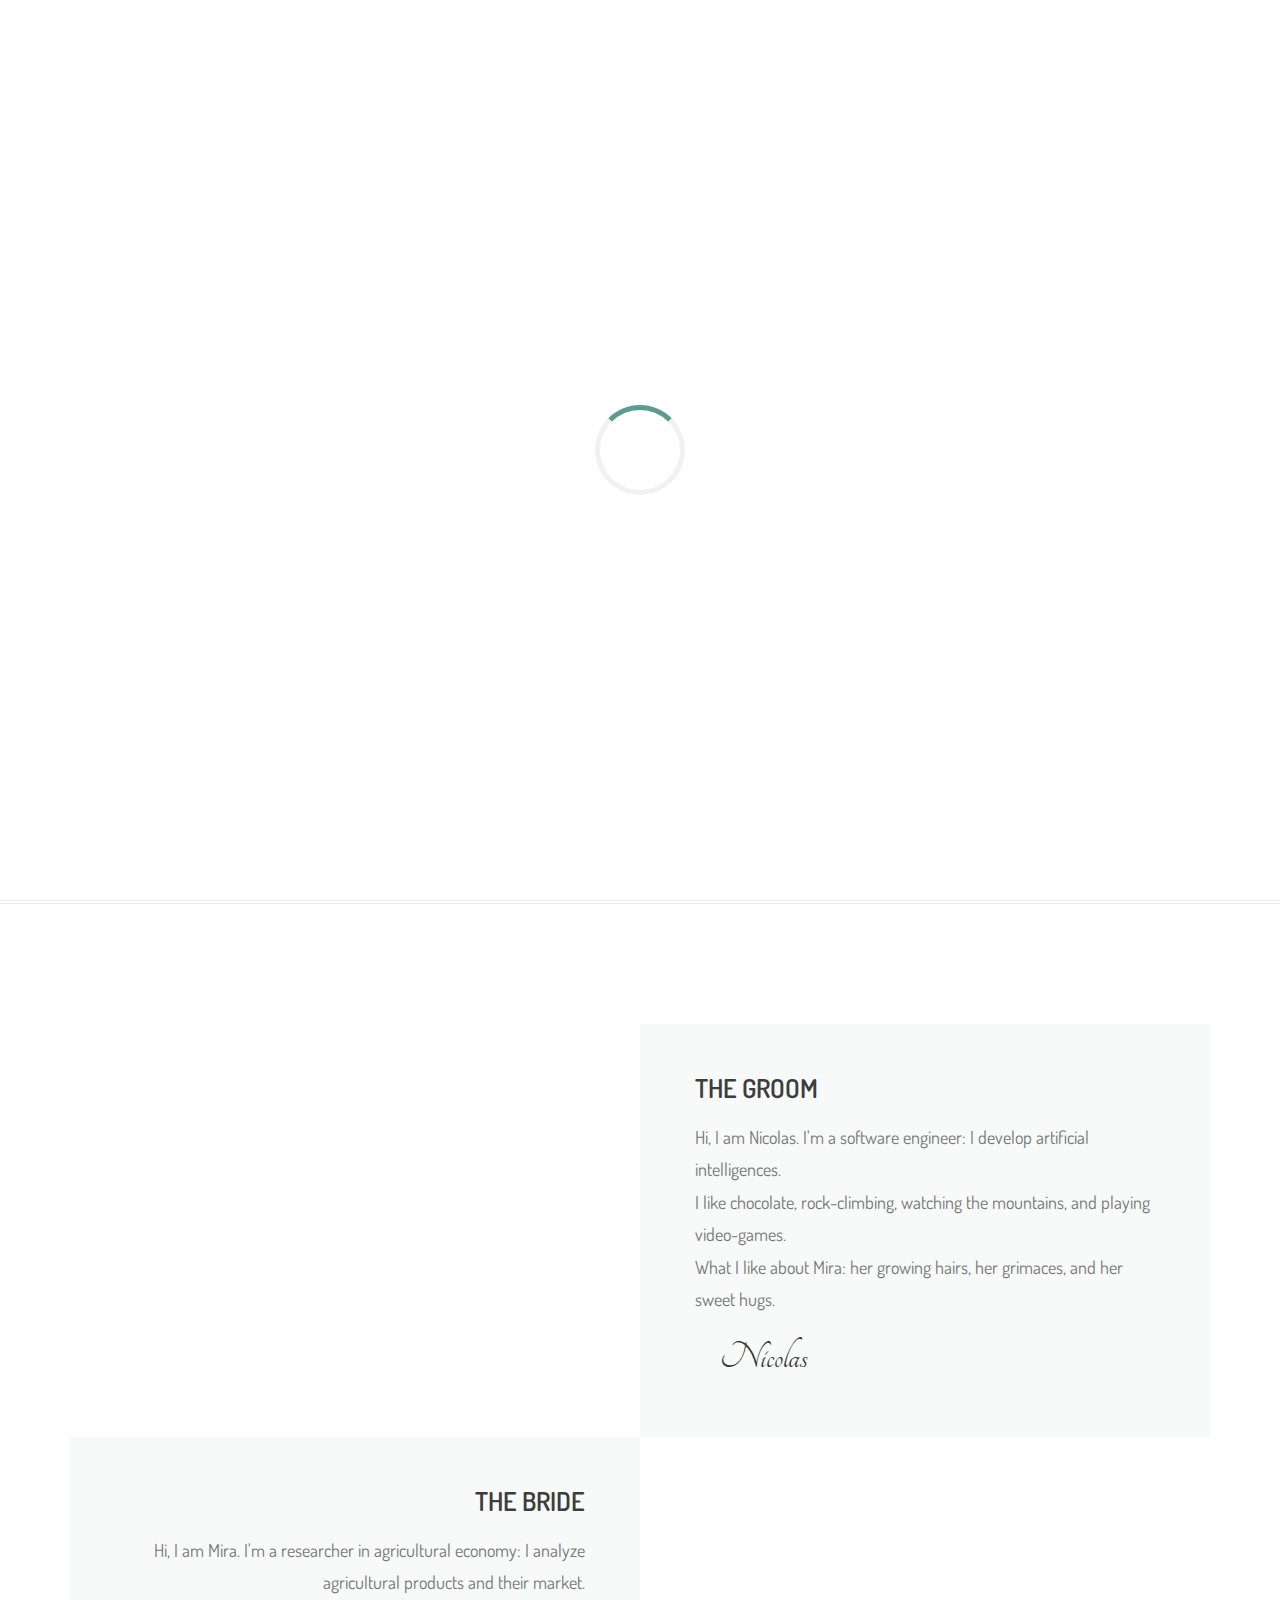
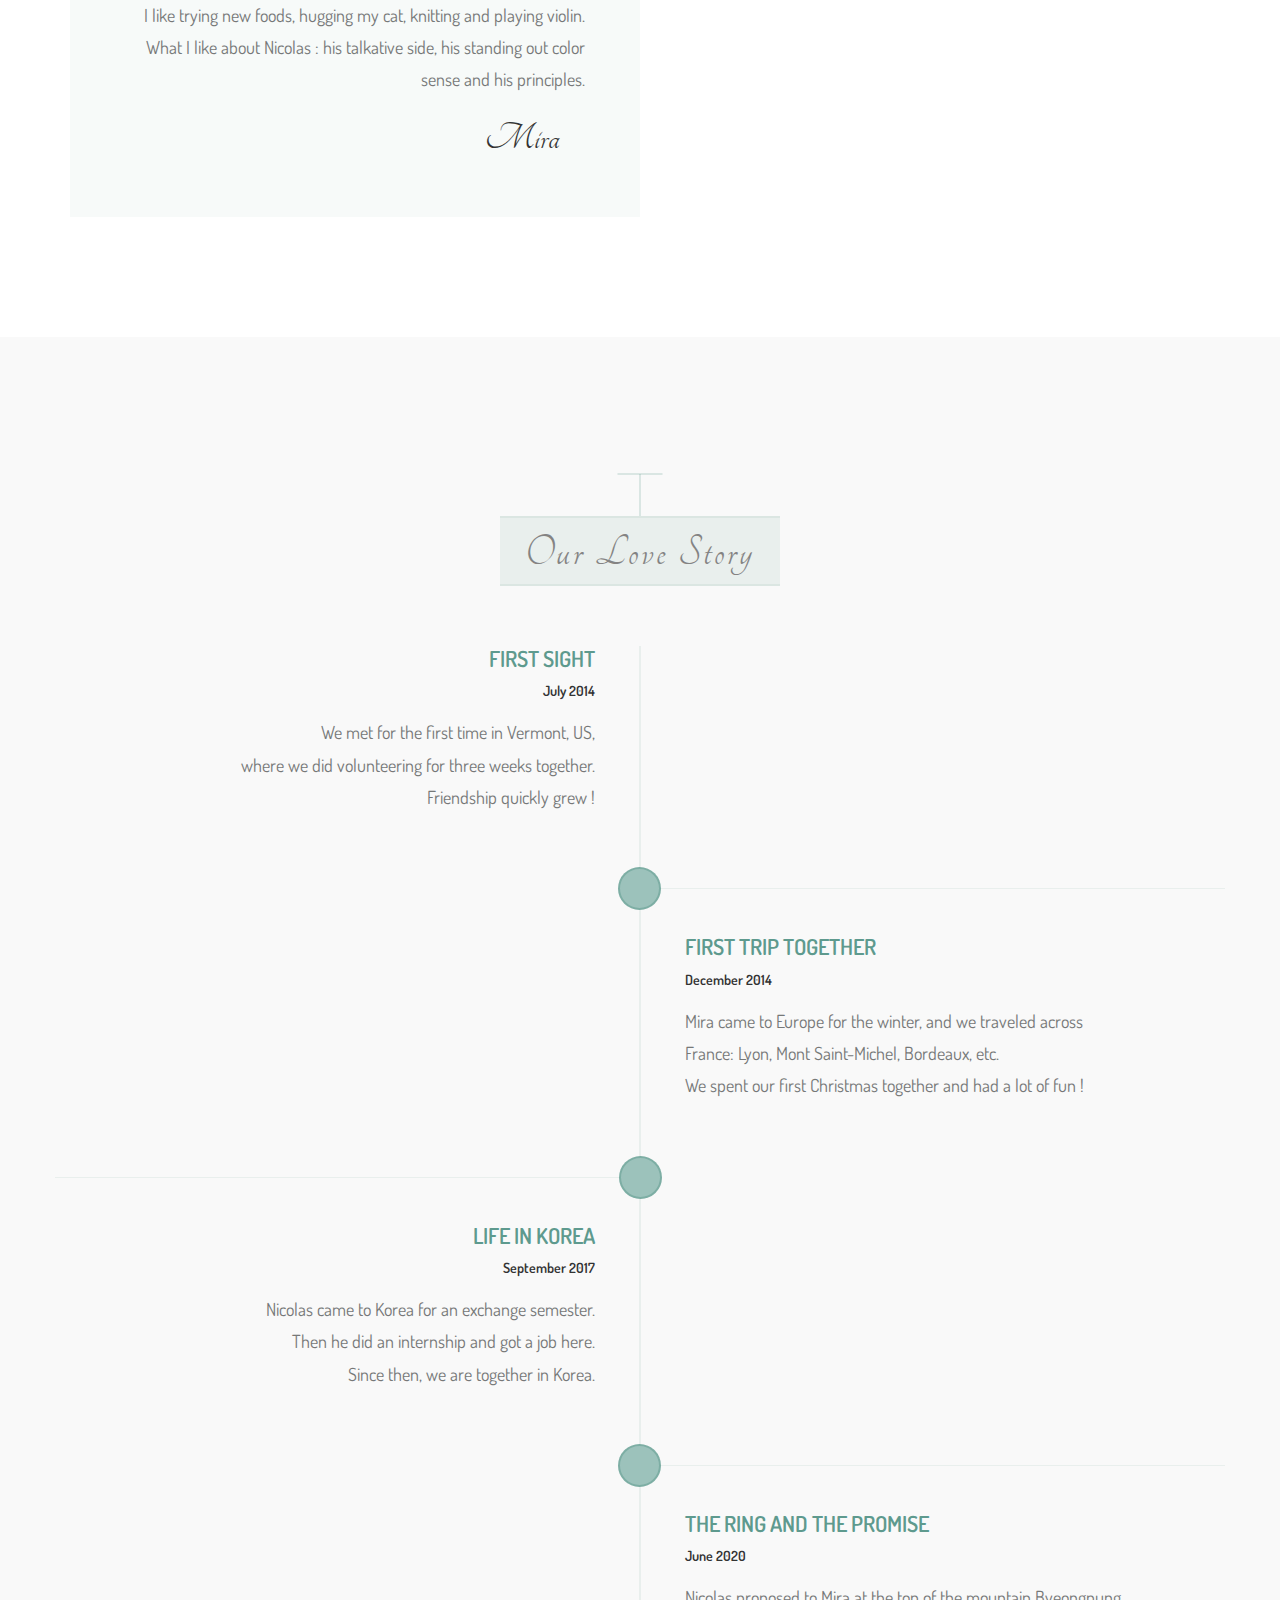
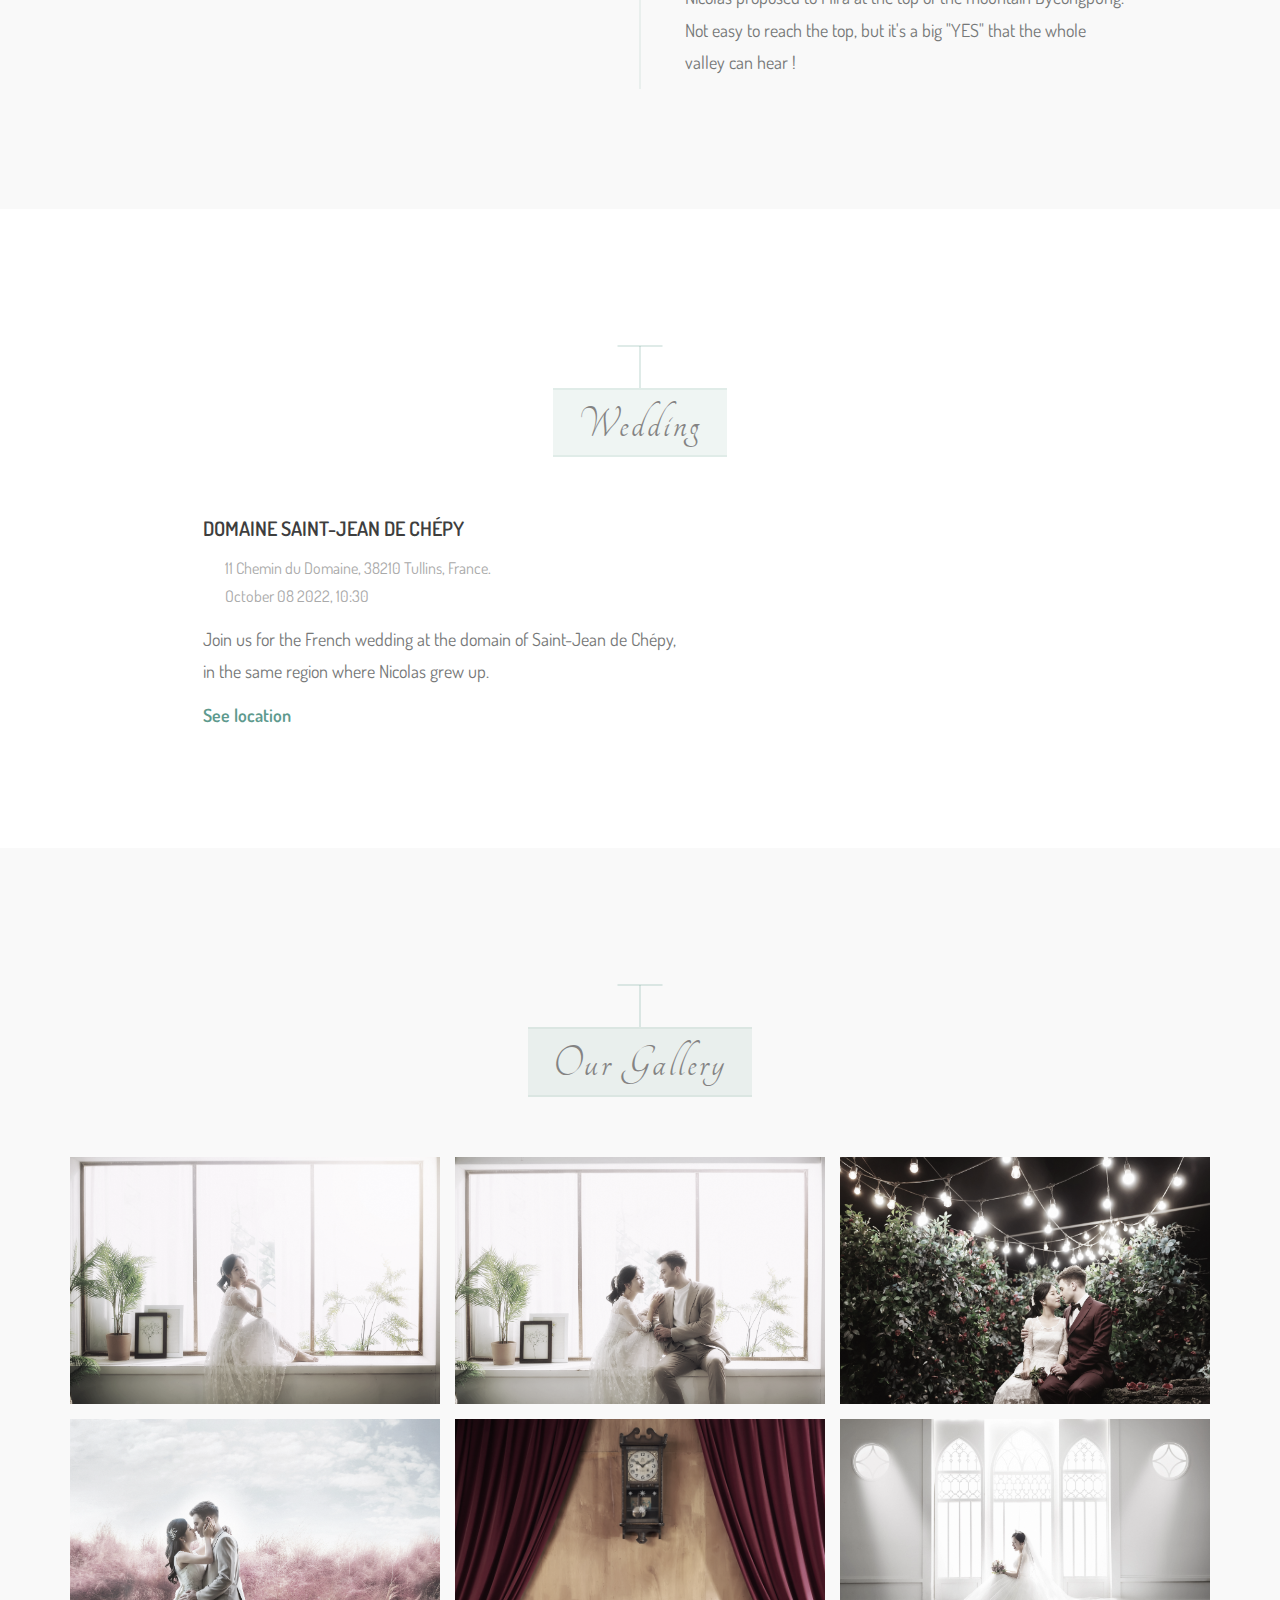
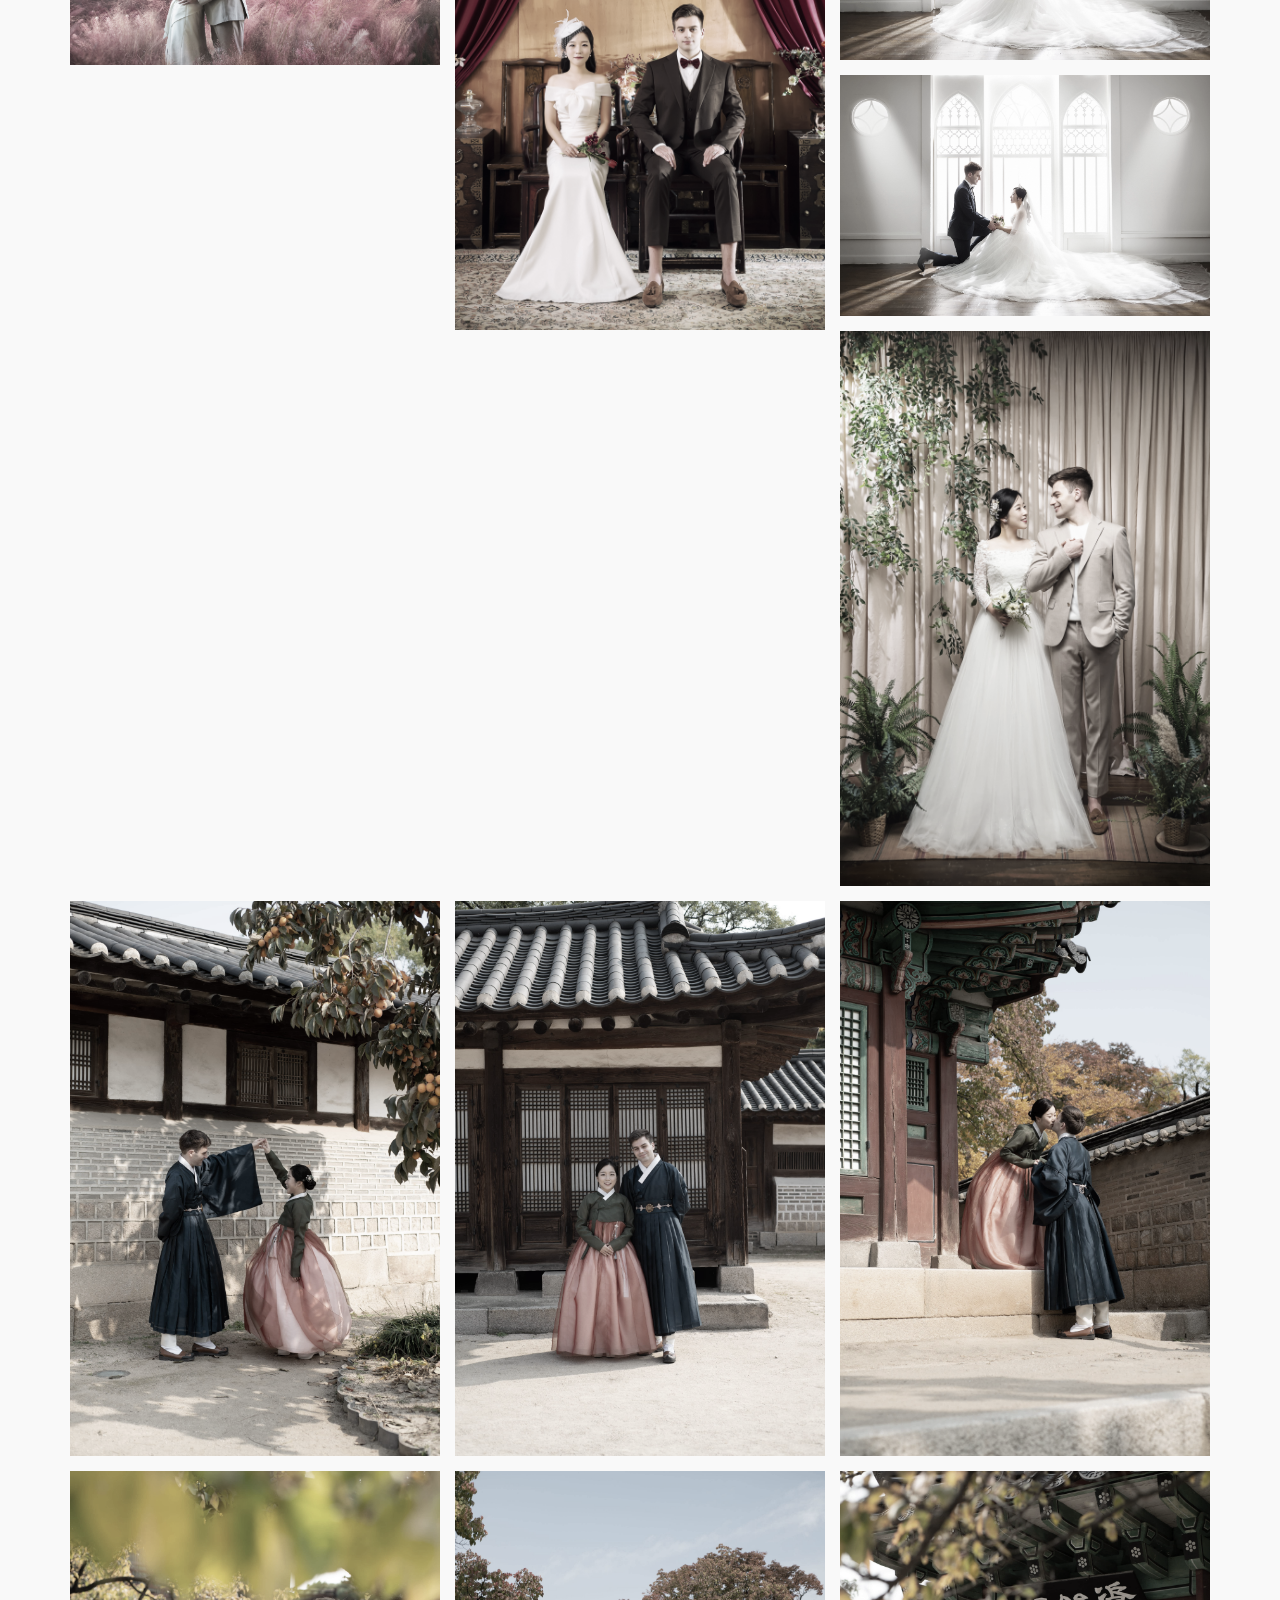
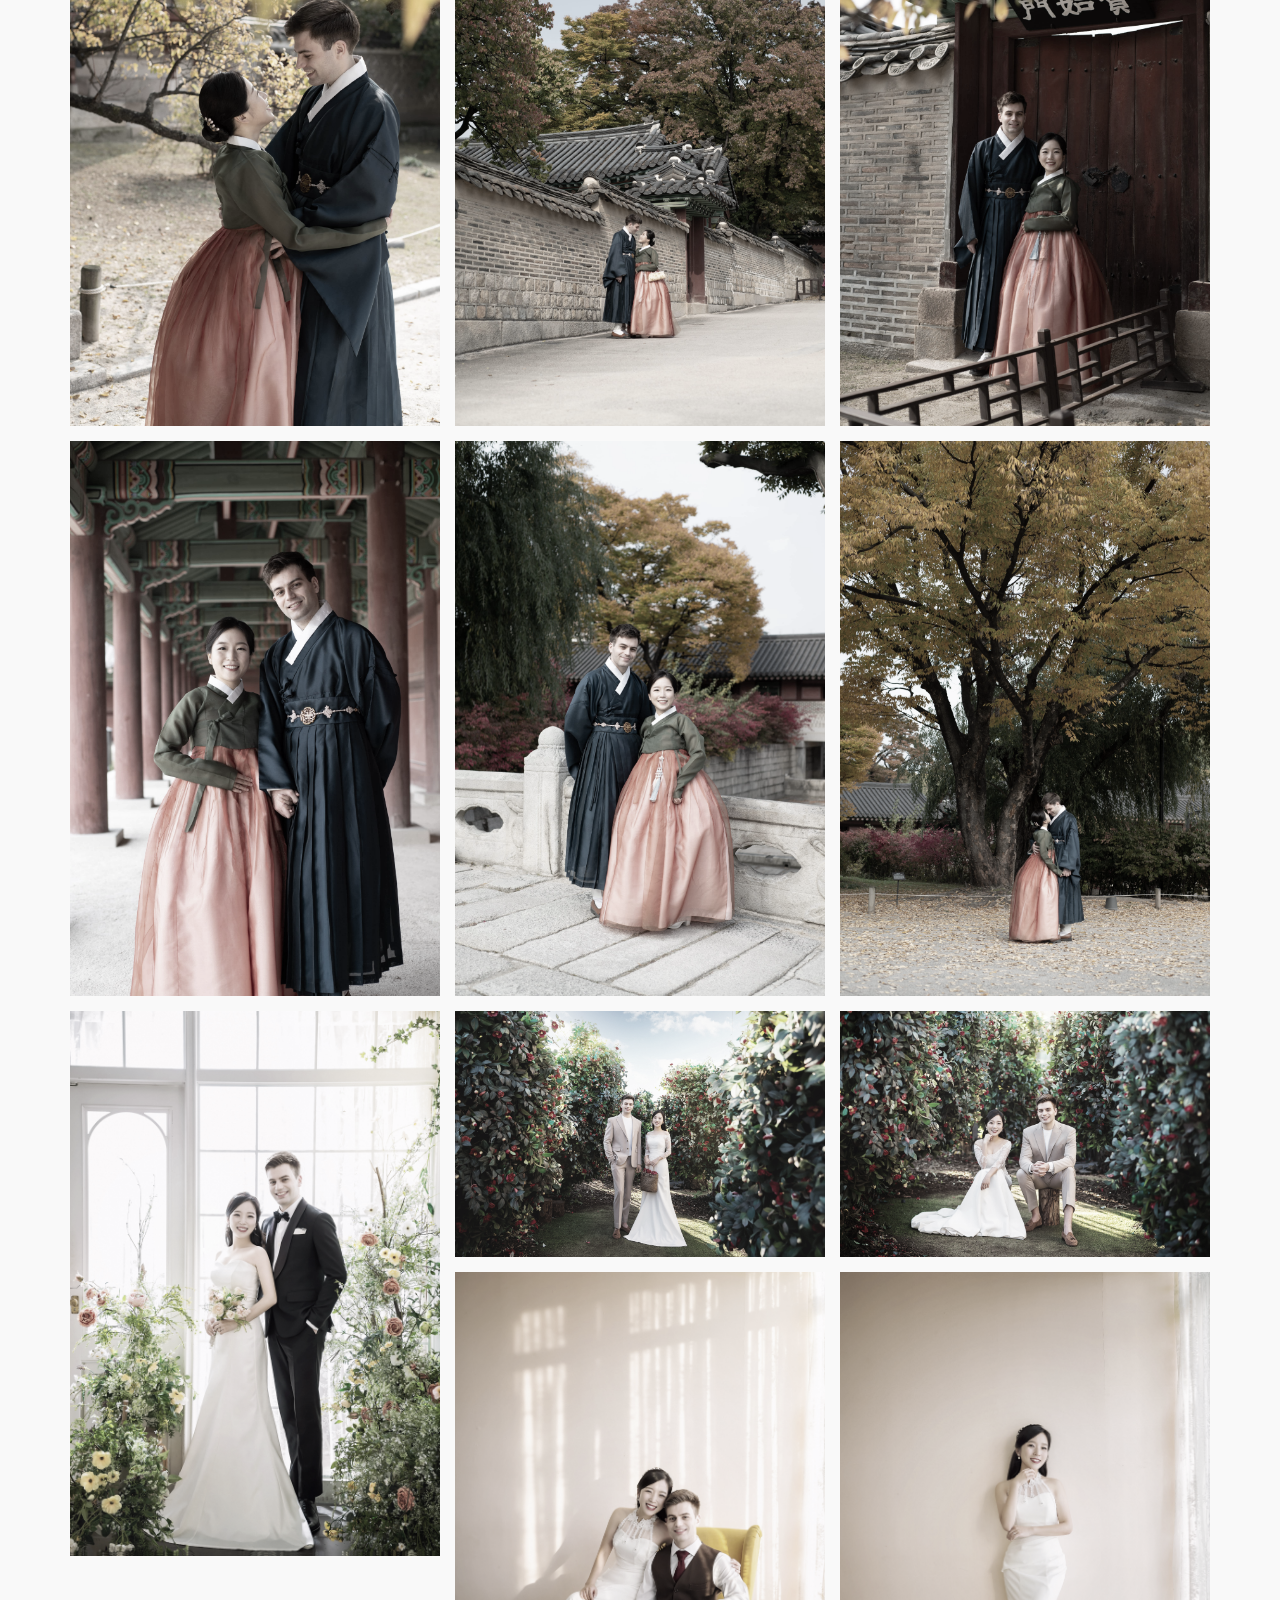
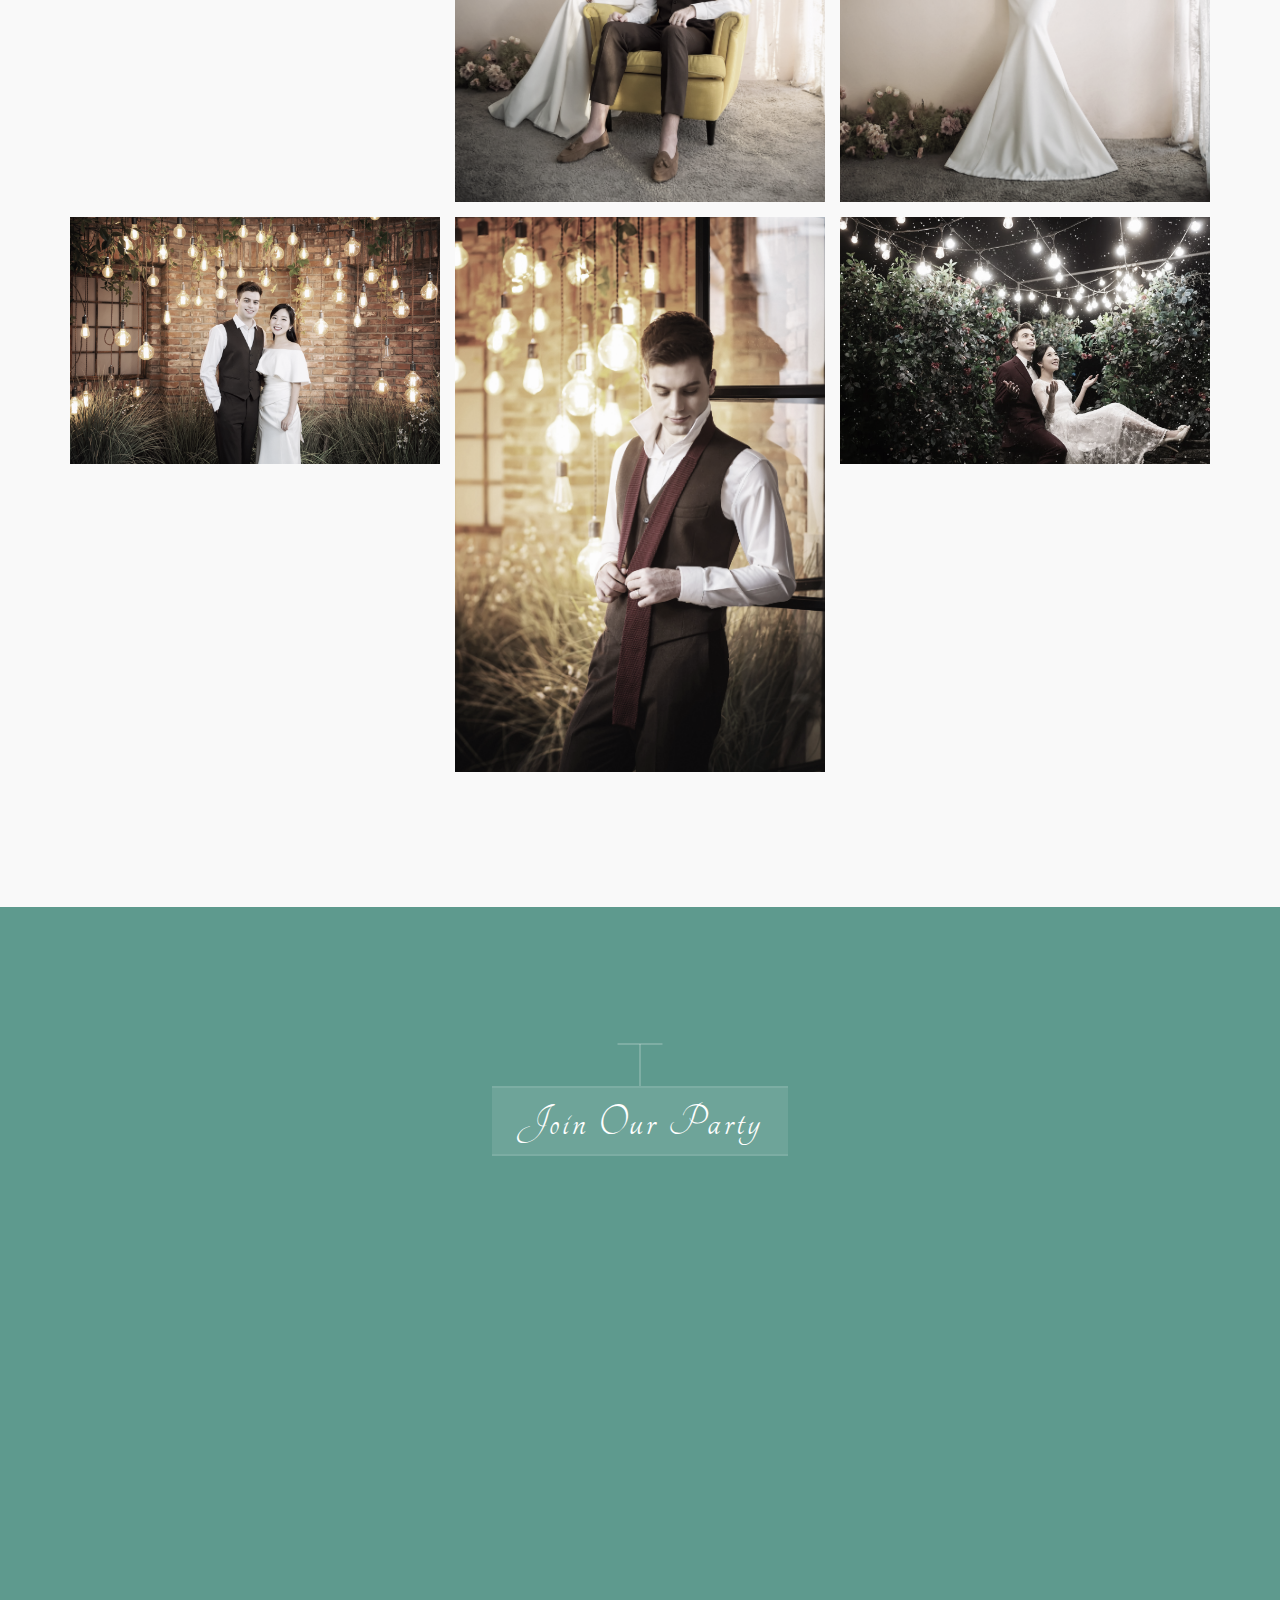
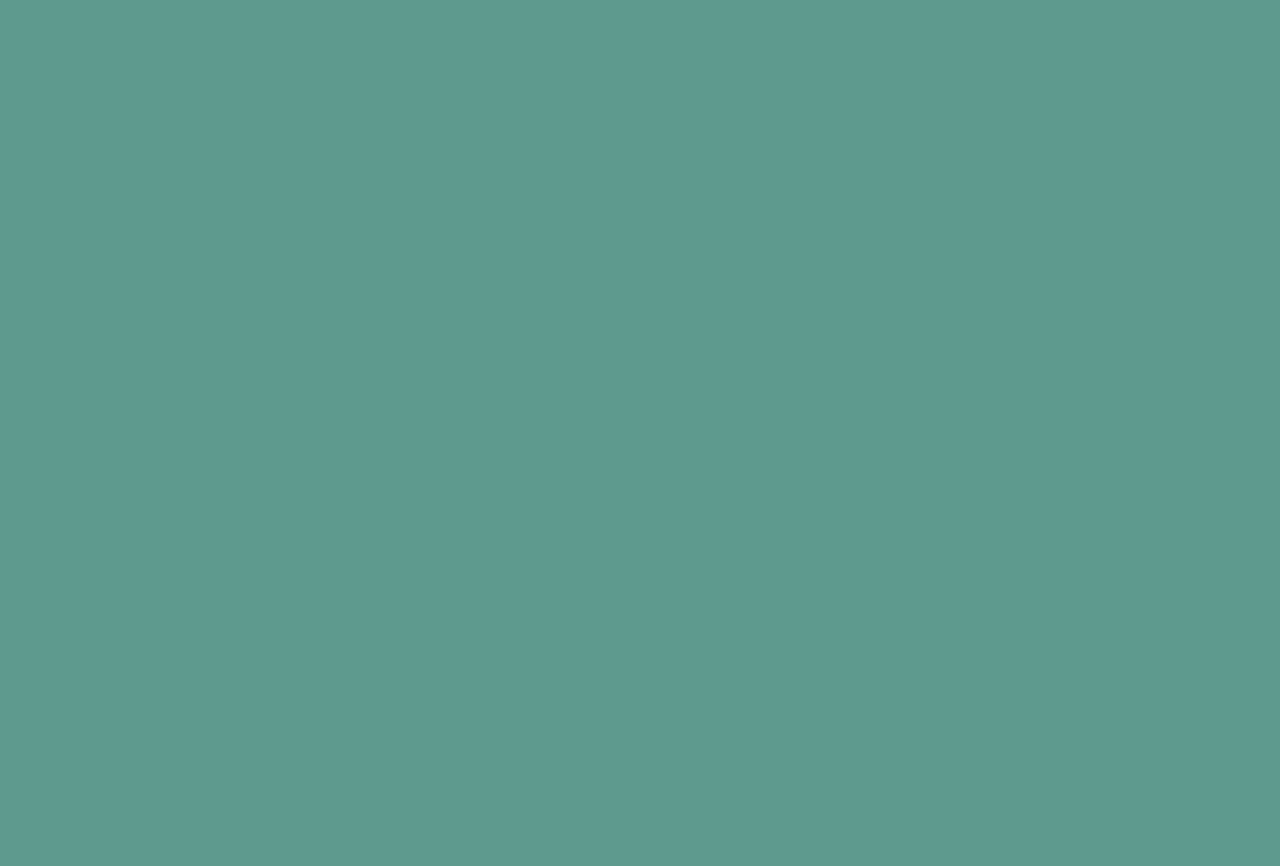
==== en/index.html @ dd44cbd5 ":art: Reorder flags" ====
<!DOCTYPE html>
<html lang="en">

<head>
    <!-- Meta Tags -->
    <meta charset="utf-8">
    <meta http-equiv="X-UA-Compatible" content="IE=edge">
    <meta name="viewport" content="width=device-width, initial-scale=1">

    <!-- Page Title -->
    <title> Mira & Nicolas </title>

    <!-- Favicon and Touch Icons -->
    <link href="../images/favicon/favicon.ico" rel="shortcut icon" type="image/png">
    <link href="../images/favicon/apple-touch-icon.png" rel="apple-touch-icon" sizes="180x180">
    <link href="../images/favicon/favicon-32x32.png" rel="icon" type="image/png" sizes="32x32">
    <link href="../images/favicon/favicon-16x16.png" rel="icon" type="image/png" sizes="16x16">

    <!-- Icon fonts -->
    <link href="../css/font-awesome.min.css" rel="stylesheet">
    <link href="../css/flaticon.css" rel="stylesheet">

    <!-- Bootstrap core CSS -->
    <link href="../css/bootstrap.min.css" rel="stylesheet">

    <!-- Plugins for this template -->
    <link href="../css/animate.css" rel="stylesheet">
    <link href="../css/owl.carousel.css" rel="stylesheet">
    <link href="../css/owl.theme.css" rel="stylesheet">
    <link href="../css/slick.css" rel="stylesheet">
    <link href="../css/slick-theme.css" rel="stylesheet">
    <link href="../css/owl.transitions.css" rel="stylesheet">
    <link href="../css/jquery.fancybox.css" rel="stylesheet">
    <link href="../css/magnific-popup.css" rel="stylesheet">

    <!-- Custom styles for this template -->
    <link href="../css/style.css" rel="stylesheet">
    <link rel="preconnect" href="https://fonts.googleapis.com">
    <link rel="preconnect" href="https://fonts.gstatic.com" crossorigin>
    <link href="https://fonts.googleapis.com/css2?family=Tangerine:wght@700&family=Dancing+Script:wght@700&display=swap" rel="stylesheet">

    <!-- HTML5 shim and Respond.js for IE8 support of HTML5 elements and media queries -->
    <!--[if lt IE 9]>
    <script src="https://oss.maxcdn.com/html5shiv/3.7.3/html5shiv.min.js"></script>
    <script src="https://oss.maxcdn.com/respond/1.4.2/respond.min.js"></script>
    <![endif]-->

</head>

<body id="home">

    <!-- start page-wrapper -->
    <div class="page-wrapper">

        <!-- start preloader -->
        <div class="preloader">
            <div class="inner">
                <span class="icon"><i class="fi flaticon-two"></i></span>
            </div>
        </div>
        <!-- end preloader -->

        <!-- start of hero -->
        <section class="hero">
            <div class="hero-slider hero-slider-s1">
                <div class="slide-item">
                    <img src="../images/slider/front.png" alt class="slider-bg">
                </div>
            </div>
            <div class="wedding-announcement">
                <div class="couple-name-merried-text">
                    <h2 class="wow slideInUp" data-wow-duration="1s">Nicolas &amp; Mira</h2>
                    <!-- <div class="married-text wow fadeIn" data-wow-delay="1s">
                        <h4 class="">
                        <span class=" wow fadeInUp" data-wow-delay="1.05s">W</span>
                        <span class=" wow fadeInUp" data-wow-delay="1.10s">e</span>
                        <span class=" wow fadeInUp" data-wow-delay="1.15s">'</span>
                        <span class=" wow fadeInUp" data-wow-delay="1.20s">r</span>
                        <span class=" wow fadeInUp" data-wow-delay="1.25s">e</span>
                        <span>&nbsp;</span>
                        <span class=" wow fadeInUp" data-wow-delay="1.30s">g</span>
                        <span class=" wow fadeInUp" data-wow-delay="1.35s">e</span>
                        <span class=" wow fadeInUp" data-wow-delay="1.40s">t</span>
                        <span class=" wow fadeInUp" data-wow-delay="1.45s">t</span>
                        <span class=" wow fadeInUp" data-wow-delay="1.50s">i</span>
                        <span class=" wow fadeInUp" data-wow-delay="1.55s">n</span>
                        <span class=" wow fadeInUp" data-wow-delay="1.60s">g</span>
                        <span>&nbsp;</span>
                        <span class=" wow fadeInUp" data-wow-delay="1.65s">m</span>
                        <span class=" wow fadeInUp" data-wow-delay="1.70s">a</span>
                        <span class=" wow fadeInUp" data-wow-delay="1.75s">r</span>
                        <span class=" wow fadeInUp" data-wow-delay="1.80s">r</span>
                        <span class=" wow fadeInUp" data-wow-delay="1.85s">i</span>
                        <span class=" wow fadeInUp" data-wow-delay="1.90s">e</span>
                        <span class=" wow fadeInUp" data-wow-delay="1.95s">d</span>

                        </h4>
                    </div> -->
                    <!-- <i class="fa fa-heart"></i> -->
                </div>

                <div class="save-the-date">
                    <h4>08/10/2022</h4>
                    <!-- <h4>Save the date</h4> -->
                    <!-- <span class="date">24/04/2022</span> -->
                </div>
            </div>
        </section>
        <!-- end of hero slider -->

        <!-- Start header -->
        <header id="header" class="site-header header-style-1">
            <nav class="navigation navbar navbar-default">
                <div class="container">
                    <div class="navbar-header">
                        <button type="button" class="open-btn">
                            <span class="sr-only">Toggle navigation</span>
                            <span class="icon-bar"></span>
                            <span class="icon-bar"></span>
                            <span class="icon-bar"></span>
                        </button>
                        <div class="couple-logo">
                            <h1><a href="#home">M &nbsp;<i class="fi flaticon-shape-1"></i> N</a></h1>
                        </div>
                    </div>
                    <div id="navbar" class="navbar-collapse collapse navbar-right navigation-holder">
                        <button class="close-navbar"><i class="fa fa-close"></i></button>
                        <ul class="nav navbar-nav">
                            <li><a href="#home">Home</a></li>
                            <li><a href="#couple">Couple</a></li>
                            <li><a href="#story">Story</a></li>
                            <li><a href="#wed-fr">Events</a></li>
                            <!-- <li class="menu-item-has-children">
                                <a href="javascript:void(0);">Events</a>
                                <ul class="sub-menu">
                                    <li><a href="#wed-kr">In Korea</a></li>
                                    <li><a href="#wed-fr">In France</a></li>
                                </ul>
                            </li> -->
                            <!-- <li><a href="#events">Events</a></li> -->
                            <!-- <li><a href="#people">People</a></li> -->
                            <li><a href="#gallery">Gallery</a></li>
                            <li><a href="#rsvp">RSVP</a></li>
                            <li>&nbsp;&nbsp;&nbsp;&nbsp;&nbsp;&nbsp;&nbsp;</li>
                            <li class="flag-li"><a href="/"><img class="flag-img" src="../images/flags/fr.png" alt></a></li>
                            <li class="flag-li"><a href="#/"><img class="flag-img selected-flag" src="../images/flags/en.png" alt></a></li>
                            <li class="flag-li"><a href="/kr/"><img class="flag-img" src="../images/flags/kr.png" alt></a></li>
                            <!-- <li class="menu-item-has-children">
                                <a href="javascript:void(0);">Blog</a>
                                <ul class="sub-menu">
                                    <li><a href="blog.html">Blog</a></li>
                                    <li><a href="blog-details.html">Blog Details</a></li>
                                    <li class="menu-item-has-children">
                                        <a href="#Level3">Thidr level</a>
                                        <ul class="sub-menu">
                                            <li><a href="#">Level3</a></li>
                                            <li><a href="#">Level3</a></li>
                                            <li><a href="#">Level3</a></li>
                                        </ul>
                                    </li>
                                </ul>
                            </li> -->
                        </ul>
                    </div><!-- end of nav-collapse -->
                </div><!-- end of container -->
            </nav>
        </header>
        <!-- end of header -->


        <!-- start wedding-couple-section -->
        <section class="wedding-couple-section section-padding" id="couple">
            <div class="container">
                <div class="row">
                    <div class="col col-xs-12">
                        <div class="gb groom">
                            <div class="img-holder wow fadeInLeftSlow">
                                <img src="../images/couple/nicolas.jpg" alt>
                            </div>
                            <div class="details">
                                <div class="details-inner">
                                    <h3>The groom</h3>
                                    <p>Hi, I am Nicolas. I'm a software engineer: I develop artificial intelligences.<br>I like chocolate, rock-climbing, watching the mountains, and playing video-games.<br>What I like about Mira: her growing hairs, her grimaces, and her sweet hugs.</p>
                                    <span class="signature">Nicolas</span>
                                    <!-- <ul class="social-links">
                                        <li><a href="#"><i class="fa fa-facebook"></i></a></li>
                                        <li><a href="#"><i class="fa fa-twitter"></i></a></li>
                                        <li><a href="#"><i class="fa fa-pinterest"></i></a></li>
                                        <li><a href="#"><i class="fa fa-google-plus"></i></a></li>
                                    </ul> -->
                                </div>
                            </div>
                        </div>
                        <div class="gb bride">
                            <div class="details">
                                <div class="details-inner">
                                    <h3>The Bride</h3>
                                    <p>Hi, I am Mira. I'm a researcher in agricultural economy: I analyze agricultural products and their market. <br>I like trying new foods, hugging my cat, knitting and playing violin.<br>What I like about Nicolas : his talkative side, his standing out color sense and his principles.</p>
                                    <span class="signature">Mira</span>
                                    <!-- <ul class="social-links">
                                        <li><a href="#"><i class="fa fa-facebook"></i></a></li>
                                        <li><a href="#"><i class="fa fa-twitter"></i></a></li>
                                        <li><a href="#"><i class="fa fa-pinterest"></i></a></li>
                                        <li><a href="#"><i class="fa fa-google-plus"></i></a></li>
                                    </ul> -->
                                </div>
                            </div>
                            <div class="img-holder wow fadeInRightSlow">
                                <img src="../images/couple/mira.jpg" alt>
                            </div>
                        </div>
                    </div>
                </div> <!-- end row -->
            </div> <!-- end container -->
        </section>
        <!-- end wedding-couple-section -->


        <!-- start count-down-section -->
        <!-- <section class="count-down-section section-padding parallax" data-bg-image="../images/countdown-bg.jpg" data-speed="7">
            <div class="container">
                <div class="row">
                    <div class="col col-md-4">
                        <h2><span>We are waiting for.....</span> The adventure</h2>
                    </div>
                    <div class="col col-md-7 col-md-offset-1">
                        <div class="count-down-clock">
                            <div id="clock">

                            </div>
                        </div>
                    </div>
                </div>
            </div>
        </section> -->
        <!-- end count-down-section -->


        <!-- start story-section -->
        <section class="story-section section-padding gbg" id="story">
            <div class="container">
                <div class="row">
                    <div class="col col-xs-12">
                        <div class="section-title">
                            <div class="vertical-line"><span><i class="fi flaticon-two"></i></span></div>
                            <h2>Our love story</h2>
                        </div>
                    </div>
                </div> <!-- end section-title -->

                <div class="row">
                    <div class="col col-xs-12">
                        <div class="story-timeline">
                            <div class="row">
                                <div class="col col-md-6">
                                    <div class="story-text right-align-text">
                                        <h3>First sight</h3>
                                        <span class="date">July 2014</span>
                                        <p>We met for the first time in Vermont, US, <br>where we did volunteering for three weeks together.<br>Friendship quickly grew !</p>
                                    </div>
                                </div>
                                <div class="col col-md-6">
                                    <div class="img-holder">
                                        <img src="../images/story/vermont.jpg" alt class="img img-responsive">
                                    </div>
                                </div>
                            </div>
                            <div class="row">
                                <div class="col col-md-6">
                                    <div class="img-holder right-align-text">
                                        <img src="../images/story/hiver.png" alt class="img img-responsive">
                                    </div>
                                </div>
                                <div class="col col-md-6 text-holder">
                                    <span class="heart">
                                        <i class="fa fa-heart"></i>
                                    </span>
                                    <div class="story-text">
                                        <h3>First trip together</h3>
                                        <span class="date">December 2014</span>
                                        <p>Mira came to Europe for the winter, and we traveled across France: Lyon, Mont Saint-Michel, Bordeaux, etc.<br>We spent our first Christmas together and had a lot of fun !</p>
                                    </div>
                                </div>
                            </div>
                            <div class="row">
                                <div class="col col-md-6 text-holder right-heart">
                                    <span class="heart">
                                        <i class="fa fa-heart"></i>
                                    </span>
                                    <div class="story-text right-align-text">
                                        <h3>Life in Korea</h3>
                                        <span class="date">September 2017</span>
                                        <p>Nicolas came to Korea for an exchange semester.<br>Then he did an internship and got a job here.<br>Since then, we are together in Korea.</p>
                                    </div>
                                </div>
                                <div class="col col-md-6">
                                    <div class="img-holder right-align-text">
                                        <img src="../images/story/korea.jpg" alt class="img img-responsive">
                                    </div>
                                </div>
                            </div>
                            <div class="row">
                                <div class="col col-md-6">
                                    <div class="img-holder">
                                        <img src="../images/story/ring.jpg" alt class="img img-responsive">
                                    </div>
                                </div>
                                <div class="col col-md-6 text-holder">
                                    <span class="heart">
                                        <i class="fa fa-heart"></i>
                                    </span>
                                    <div class="story-text">
                                        <h3>The ring and the promise</h3>
                                        <span class="date">June 2020</span>
                                        <p>Nicolas proposed to Mira at the top of the mountain Byeongpung.<br>Not easy to reach the top, but it's a big "YES" that the whole valley can hear !</p>
                                    </div>
                                </div>
                            </div>
                        </div>
                    </div>
                </div> <!-- end row -->
            </div> <!-- end container -->
        </section>
        <!-- end story-section -->


        <!-- start cta -->
        <!-- <section class="cta section-padding parallax" data-bg-image="../images/cta-bg.jpg" data-speed="7">
            <div class="container">
                <div class="row">
                    <div class="col col-xs-12">
                        <h2><span>We are going to...</span> Celebrate Our Love</h2>
                    </div>
                </div>
            </div>
        </section> -->
        <!-- end cta -->



        <!-- start events-section -->
        <!-- <section class="events-section section-padding" id="wed-kr">
            <div class="container">
                <div class="row">
                    <div class="col col-xs-12">
                        <div class="section-title">
                            <div class="vertical-line"><span><i class="fi flaticon-two"></i></span></div>
                            <h2>Korean Wedding</h2>
                        </div>
                    </div>
                </div>

                <div class="row">
                    <div class="col col-lg-10 col-lg-offset-1">
                        <div class="event">
                            <div class="img-holder">
                                <img src="../images/events/seamarq.jpg" alt class="img img-responsive">
                            </div>
                            <div class="details">
                                <h3>Seamarq</h3>
                                <ul>
                                    <li><i class="fa fa-map-marker"></i>2, Haean-ro 406beon-gil, Gangneung-si, Gangwon-do, South Korea.</li>
                                    <li><i class="fa fa-clock-o"></i> April 24 2022, 12:00 - 14:00</li>
                                </ul>
                                <p>Join us for the Korean wedding at the Seamarq hotel, <br>near the beautiful seashore in Gangneung, the hometown of Mira.</p>
                                <a class="see-location-btn popup-gmaps" href="http://kko.to/Z5x-15i4H">
                                    See location <i class="fa fa-angle-right"></i>
                                </a>
                            </div>
                        </div>
                    </div>
                </div>
            </div>
        </section> -->
        <!-- end events-section -->



        <!-- start events-section -->
        <section class="events-section section-padding" id="wed-fr">
            <div class="container">
                <div class="row">
                    <div class="col col-xs-12">
                        <div class="section-title">
                            <div class="vertical-line"><span><i class="fi flaticon-two"></i></span></div>
                            <h2>Wedding</h2>
                        </div>
                    </div>
                </div>

                <div class="row">
                    <div class="col col-lg-10 col-lg-offset-1">
                        <div class="event">
                            <div class="img-holder">
                                <img src="../images/events/chepy.jpg" alt class="img img-responsive">
                            </div>
                            <div class="details">
                                <h3>Domaine Saint-Jean de Chépy</h3>
                                <ul>
                                    <li><i class="fa fa-map-marker"></i> 11 Chemin du Domaine, 38210 Tullins, France.</li>
                                    <li><i class="fa fa-clock-o"></i> October 08 2022, 10:30</li>
                                </ul>
                                <p>Join us for the French wedding at the domain of Saint-Jean de Chépy, <br>in the same region where Nicolas grew up.</p>
                                <a class="see-location-btn popup-gmaps" href="https://www.google.com/maps/embed?pb=!1m18!1m12!1m3!1d11224.709641632033!2d5.503031753000431!3d45.304841747792466!2m3!1f0!2f0!3f0!3m2!1i1024!2i768!4f13.1!3m3!1m2!1s0x478ae863611037b5%3A0xff6fecd267ad5848!2sDomaine%20St%20Jean%20de%20Ch%C3%A9py!5e0!3m2!1sen!2skr!4v1644740714153!5m2!1sen!2skr">
                                    See location <i class="fa fa-angle-right"></i>
                                </a>
                            </div>
                        </div>
                        <!-- <div class="event">
                            <div class="img-holder">
                                <img src="../images/events/mira.jpg" alt class="img img-responsive">
                            </div>
                            <div class="details">
                                <h3>Wedding party</h3>
                                <ul>
                                    <li><i class="fa fa-map-marker"></i> Treffort, France.</li>
                                    <li><i class="fa fa-clock-o"></i> June ?? 2022, 15:30</li>
                                </ul>
                                <p>We take the car and go to the lake of Monteynard, near Grenoble.</p>
                                <p>We enjoy the lake, and then have dinner at the castle, and party !</p>
                                <p>The next day, we have brunch all together on the boat "La Mira".</p>
                                <a class="see-location-btn popup-gmaps" href="https://www.google.com/maps/embed?pb=!1m18!1m12!1m3!1d22614.628332606204!2d5.698159985251057!3d44.88613811843908!2m3!1f0!2f0!3f0!3m2!1i1024!2i768!4f13.1!3m3!1m2!1s0x478a8067ebfaebd5%3A0x2029dd9c4288891d!2sLac%20de%20Monteynard-Avignonet!5e0!3m2!1sen!2skr!4v1637999809363!5m2!1sen!2skr">
                                    See location <i class="fa fa-angle-right"></i>
                                </a>
                            </div>
                        </div> -->
                    </div>
                </div>
            </div>
        </section>
        <!-- end events-section -->



        <!-- start inportant-people-section -->
        <!-- <section class="inportant-people-section section-padding" id="people">
            <div class="container">
                <div class="row">
                    <div class="col col-xs-12">
                        <div class="section-title">
                            <div class="vertical-line"><span><i class="fi flaticon-two"></i></span></div>
                            <h2>Groomsmen &amp; Bridesmaid</h2>
                        </div>
                    </div>
                </div>

                <div class="row">
                    <div class="col col-xs-12">
                        <div class="inportant-people-content">
                            <div class="tablist">
                                <ul class="nav">
                                    <li class="active">
                                        <a href="#groomsmen" data-toggle="tab">Groomsmen</a>
                                    </li>
                                    <li>
                                        <a href="#bridesmaid" data-toggle="tab">Bridesmaid</a>
                                    </li>
                                </ul>
                            </div>

                            <div class="tab-content">
                                <div class="tab-pane fade in active grid-wrapper" id="groomsmen">
                                    <div class="grid">
                                        <div class="img-holder">
                                            <a href="../images/groomsmen/img-1.jpg" class="popup-image">
                                                <img src="../images/groomsmen/img-1.jpg" alt class="img img-responsive">
                                            </a>
                                        </div>
                                        <div class="details">
                                            <h3>Jhon Michel</h3>
                                            <span>Best man</span>
                                            <ul class="social-links">
                                                <li><a href="#"><i class="fa fa-facebook"></i></a></li>
                                                <li><a href="#"><i class="fa fa-twitter"></i></a></li>
                                                <li><a href="#"><i class="fa fa-pinterest"></i></a></li>
                                                <li><a href="#"><i class="fa fa-vimeo"></i></a></li>
                                            </ul>
                                        </div>
                                    </div>
                                    <div class="grid">
                                        <div class="img-holder">
                                            <a href="../images/groomsmen/img-2.jpg" class="popup-image">
                                                <img src="../images/groomsmen/img-2.jpg" alt class="img img-responsive">
                                            </a>
                                        </div>
                                        <div class="details">
                                            <h3>Chasmoos jhon</h3>
                                            <span>Best friden</span>
                                            <ul class="social-links">
                                                <li><a href="#"><i class="fa fa-facebook"></i></a></li>
                                                <li><a href="#"><i class="fa fa-twitter"></i></a></li>
                                                <li><a href="#"><i class="fa fa-pinterest"></i></a></li>
                                                <li><a href="#"><i class="fa fa-vimeo"></i></a></li>
                                            </ul>
                                        </div>
                                    </div>
                                    <div class="grid">
                                        <div class="img-holder">
                                            <a href="../images/groomsmen/img-3.jpg" class="popup-image">
                                                <img src="../images/groomsmen/img-3.jpg" alt class="img img-responsive">
                                            </a>
                                        </div>
                                        <div class="details">
                                            <h3>Kaiste pate</h3>
                                            <span>Friend</span>
                                            <ul class="social-links">
                                                <li><a href="#"><i class="fa fa-facebook"></i></a></li>
                                                <li><a href="#"><i class="fa fa-twitter"></i></a></li>
                                                <li><a href="#"><i class="fa fa-pinterest"></i></a></li>
                                                <li><a href="#"><i class="fa fa-vimeo"></i></a></li>
                                            </ul>
                                        </div>
                                    </div>
                                    <div class="grid">
                                        <div class="img-holder">
                                            <a href="../images/groomsmen/img-4.jpg" class="popup-image">
                                                <img src="../images/groomsmen/img-4.jpg" alt class="img img-responsive">
                                            </a>
                                        </div>
                                        <div class="details">
                                            <h3>Hatu Michel</h3>
                                            <span>Friend</span>
                                            <ul class="social-links">
                                                <li><a href="#"><i class="fa fa-facebook"></i></a></li>
                                                <li><a href="#"><i class="fa fa-twitter"></i></a></li>
                                                <li><a href="#"><i class="fa fa-pinterest"></i></a></li>
                                                <li><a href="#"><i class="fa fa-vimeo"></i></a></li>
                                            </ul>
                                        </div>
                                    </div>
                                    <div class="grid">
                                        <div class="img-holder">
                                            <a href="../images/groomsmen/img-5.jpg" class="popup-image">
                                                <img src="../images/groomsmen/img-5.jpg" alt class="img img-responsive">
                                            </a>
                                        </div>
                                        <div class="details">
                                            <h3>Michel doin</h3>
                                            <span>Friend</span>
                                            <ul class="social-links">
                                                <li><a href="#"><i class="fa fa-facebook"></i></a></li>
                                                <li><a href="#"><i class="fa fa-twitter"></i></a></li>
                                                <li><a href="#"><i class="fa fa-pinterest"></i></a></li>
                                                <li><a href="#"><i class="fa fa-vimeo"></i></a></li>
                                            </ul>
                                        </div>
                                    </div>
                                    <div class="grid">
                                        <div class="img-holder">
                                            <a href="../images/groomsmen/img-6.jpg" class="popup-image">
                                                <img src="../images/groomsmen/img-6.jpg" alt class="img img-responsive">
                                            </a>
                                        </div>
                                        <div class="details">
                                            <h3>Topper jone</h3>
                                            <span>Friend</span>
                                            <ul class="social-links">
                                                <li><a href="#"><i class="fa fa-facebook"></i></a></li>
                                                <li><a href="#"><i class="fa fa-twitter"></i></a></li>
                                                <li><a href="#"><i class="fa fa-pinterest"></i></a></li>
                                                <li><a href="#"><i class="fa fa-vimeo"></i></a></li>
                                            </ul>
                                        </div>
                                    </div>
                                </div>

                                <div class="tab-pane fade grid-wrapper" id="bridesmaid">
                                    <div class="grid">
                                        <div class="img-holder">
                                            <a href="../images/bridesmaid/img-1.jpg" class="popup-image">
                                                <img src="../images/bridesmaid/img-1.jpg" alt class="img img-responsive">
                                            </a>
                                        </div>
                                        <div class="details">
                                            <h3>Rachel Li</h3>
                                            <span>Made of honor</span>
                                            <ul class="social-links">
                                                <li><a href="#"><i class="fa fa-facebook"></i></a></li>
                                                <li><a href="#"><i class="fa fa-twitter"></i></a></li>
                                                <li><a href="#"><i class="fa fa-pinterest"></i></a></li>
                                                <li><a href="#"><i class="fa fa-vimeo"></i></a></li>
                                            </ul>
                                        </div>
                                    </div>
                                    <div class="grid">
                                        <div class="img-holder">
                                            <a href="../images/bridesmaid/img-2.jpg" class="popup-image">
                                                <img src="../images/bridesmaid/img-2.jpg" alt class="img img-responsive">
                                            </a>
                                        </div>
                                        <div class="details">
                                            <h3>Male Vign</h3>
                                            <span>Best friend</span>
                                            <ul class="social-links">
                                                <li><a href="#"><i class="fa fa-facebook"></i></a></li>
                                                <li><a href="#"><i class="fa fa-twitter"></i></a></li>
                                                <li><a href="#"><i class="fa fa-pinterest"></i></a></li>
                                                <li><a href="#"><i class="fa fa-vimeo"></i></a></li>
                                            </ul>
                                        </div>
                                    </div>
                                    <div class="grid">
                                        <div class="img-holder">
                                            <a href="../images/bridesmaid/img-3.jpg" class="popup-image">
                                                <img src="../images/bridesmaid/img-3.jpg" alt class="img img-responsive">
                                            </a>
                                        </div>
                                        <div class="details">
                                            <h3>Jonny Mich</h3>
                                            <span>Friend</span>
                                            <ul class="social-links">
                                                <li><a href="#"><i class="fa fa-facebook"></i></a></li>
                                                <li><a href="#"><i class="fa fa-twitter"></i></a></li>
                                                <li><a href="#"><i class="fa fa-pinterest"></i></a></li>
                                                <li><a href="#"><i class="fa fa-vimeo"></i></a></li>
                                            </ul>
                                        </div>
                                    </div>
                                    <div class="grid">
                                        <div class="img-holder">
                                            <a href="../images/bridesmaid/img-4.jpg" class="popup-image">
                                                <img src="../images/bridesmaid/img-4.jpg" alt class="img img-responsive">
                                            </a>
                                        </div>
                                        <div class="details">
                                            <h3>Brodd Wid</h3>
                                            <span>Friend</span>
                                            <ul class="social-links">
                                                <li><a href="#"><i class="fa fa-facebook"></i></a></li>
                                                <li><a href="#"><i class="fa fa-twitter"></i></a></li>
                                                <li><a href="#"><i class="fa fa-pinterest"></i></a></li>
                                                <li><a href="#"><i class="fa fa-vimeo"></i></a></li>
                                            </ul>
                                        </div>
                                    </div>
                                    <div class="grid">
                                        <div class="img-holder">
                                            <a href="../images/bridesmaid/img-5.jpg" class="popup-image">
                                                <img src="../images/bridesmaid/img-5.jpg" alt class="img img-responsive">
                                            </a>
                                        </div>
                                        <div class="details">
                                            <h3>Nokshal bedi</h3>
                                            <span>Friend</span>
                                            <ul class="social-links">
                                                <li><a href="#"><i class="fa fa-facebook"></i></a></li>
                                                <li><a href="#"><i class="fa fa-twitter"></i></a></li>
                                                <li><a href="#"><i class="fa fa-pinterest"></i></a></li>
                                                <li><a href="#"><i class="fa fa-vimeo"></i></a></li>
                                            </ul>
                                        </div>
                                    </div>
                                    <div class="grid">
                                        <div class="img-holder">
                                            <a href="../images/bridesmaid/img-6.jpg" class="popup-image">
                                                <img src="../images/bridesmaid/img-6.jpg" alt class="img img-responsive">
                                            </a>
                                        </div>
                                        <div class="details">
                                            <h3>Holly Fie</h3>
                                            <span>Friend</span>
                                            <ul class="social-links">
                                                <li><a href="#"><i class="fa fa-facebook"></i></a></li>
                                                <li><a href="#"><i class="fa fa-twitter"></i></a></li>
                                                <li><a href="#"><i class="fa fa-pinterest"></i></a></li>
                                                <li><a href="#"><i class="fa fa-vimeo"></i></a></li>
                                            </ul>
                                        </div>
                                    </div>
                                </div>
                            </div>
                        </div>
                    </div>
                </div>
            </div>
        </section> -->
        <!-- end inportant-people-section -->


        <!-- start gallery-section -->
        <section class="gallery-section section-padding gbg" id="gallery">
            <div class="container">
                <div class="row">
                    <div class="col col-xs-12">
                        <div class="section-title">
                            <div class="vertical-line"><span><i class="fi flaticon-two"></i></span></div>
                            <h2>Our gallery</h2>
                        </div>
                    </div>
                </div> <!-- end section-title -->

                <div class="row">
                    <div class="col col-xs-12 sortable-gallery">
                        <!-- <div class="gallery-filters">
                            <ul>
                                <li><a data-filter="*" href="#" class="current">All</a></li>
                                <li><a data-filter=".wedding" href="#">Wedding</a></li>
                                <li><a data-filter=".ceremony" href="#">Ceremony</a></li>
                                <li><a data-filter=".party" href="#">Party</a></li>
                            </ul>
                        </div> -->

                        <div class="gallery-container gallery-fancybox masonry-gallery">
                            <div class="grid wedding">
                                <a href="../images/gallery/1.jpg" class="fancybox" data-fancybox-group="gall-1">
                                    <img src="../images/gallery/1.jpg" alt class="img img-responsive">
                                </a>
                            </div>
                            <div class="grid wedding">
                                <a href="../images/gallery/2.jpg" class="fancybox" data-fancybox-group="gall-1">
                                    <img src="../images/gallery/2.jpg" alt class="img img-responsive">
                                </a>
                            </div>
                            <div class="grid wedding">
                                <a href="../images/gallery/3.jpg" class="fancybox" data-fancybox-group="gall-1">
                                    <img src="../images/gallery/3.jpg" alt class="img img-responsive">
                                </a>
                            </div>
                            <div class="grid wedding">
                                <a href="../images/gallery/4.jpg" class="fancybox" data-fancybox-group="gall-1">
                                    <img src="../images/gallery/4.jpg" alt class="img img-responsive">
                                </a>
                            </div>
                            <div class="grid wedding">
                                <a href="../images/gallery/6.jpg" class="fancybox" data-fancybox-group="gall-1">
                                    <img src="../images/gallery/6.jpg" alt class="img img-responsive">
                                </a>
                            </div>
                            <div class="grid wedding">
                                <a href="../images/gallery/7.jpg" class="fancybox" data-fancybox-group="gall-1">
                                    <img src="../images/gallery/7.jpg" alt class="img img-responsive">
                                </a>
                            </div>
                            <div class="grid wedding">
                                <a href="../images/gallery/8.jpg" class="fancybox" data-fancybox-group="gall-1">
                                    <img src="../images/gallery/8.jpg" alt class="img img-responsive">
                                </a>
                            </div>
                            <div class="grid wedding">
                                <a href="../images/gallery/9.jpg" class="fancybox" data-fancybox-group="gall-1">
                                    <img src="../images/gallery/9.jpg" alt class="img img-responsive">
                                </a>
                            </div>
                            <div class="grid wedding">
                                <a href="../images/gallery/10.jpg" class="fancybox" data-fancybox-group="gall-1">
                                    <img src="../images/gallery/10.jpg" alt class="img img-responsive">
                                </a>
                            </div>
                            <div class="grid wedding">
                                <a href="../images/gallery/11.jpg" class="fancybox" data-fancybox-group="gall-1">
                                    <img src="../images/gallery/11.jpg" alt class="img img-responsive">
                                </a>
                            </div>
                            <div class="grid wedding">
                                <a href="../images/gallery/12.jpg" class="fancybox" data-fancybox-group="gall-1">
                                    <img src="../images/gallery/12.jpg" alt class="img img-responsive">
                                </a>
                            </div>
                            <div class="grid wedding">
                                <a href="../images/gallery/13.jpg" class="fancybox" data-fancybox-group="gall-1">
                                    <img src="../images/gallery/13.jpg" alt class="img img-responsive">
                                </a>
                            </div>
                            <div class="grid wedding">
                                <a href="../images/gallery/14.jpg" class="fancybox" data-fancybox-group="gall-1">
                                    <img src="../images/gallery/14.jpg" alt class="img img-responsive">
                                </a>
                            </div>
                            <div class="grid wedding">
                                <a href="../images/gallery/15.jpg" class="fancybox" data-fancybox-group="gall-1">
                                    <img src="../images/gallery/15.jpg" alt class="img img-responsive">
                                </a>
                            </div>
                            <div class="grid wedding">
                                <a href="../images/gallery/16.jpg" class="fancybox" data-fancybox-group="gall-1">
                                    <img src="../images/gallery/16.jpg" alt class="img img-responsive">
                                </a>
                            </div>
                            <div class="grid wedding">
                                <a href="../images/gallery/17.jpg" class="fancybox" data-fancybox-group="gall-1">
                                    <img src="../images/gallery/17.jpg" alt class="img img-responsive">
                                </a>
                            </div>
                            <div class="grid wedding">
                                <a href="../images/gallery/18.jpg" class="fancybox" data-fancybox-group="gall-1">
                                    <img src="../images/gallery/18.jpg" alt class="img img-responsive">
                                </a>
                            </div>
                            <div class="grid wedding">
                                <a href="../images/gallery/19.jpg" class="fancybox" data-fancybox-group="gall-1">
                                    <img src="../images/gallery/19.jpg" alt class="img img-responsive">
                                </a>
                            </div>
                            <div class="grid wedding">
                                <a href="../images/gallery/20.jpg" class="fancybox" data-fancybox-group="gall-1">
                                    <img src="../images/gallery/20.jpg" alt class="img img-responsive">
                                </a>
                            </div>
                            <div class="grid wedding">
                                <a href="../images/gallery/23.jpg" class="fancybox" data-fancybox-group="gall-1">
                                    <img src="../images/gallery/23.jpg" alt class="img img-responsive">
                                </a>
                            </div>
                            <div class="grid wedding">
                                <a href="../images/gallery/24.jpg" class="fancybox" data-fancybox-group="gall-1">
                                    <img src="../images/gallery/24.jpg" alt class="img img-responsive">
                                </a>
                            </div>
                            <div class="grid wedding">
                                <a href="../images/gallery/25.jpg" class="fancybox" data-fancybox-group="gall-1">
                                    <img src="../images/gallery/25.jpg" alt class="img img-responsive">
                                </a>
                            </div>
                            <div class="grid wedding">
                                <a href="../images/gallery/26.jpg" class="fancybox" data-fancybox-group="gall-1">
                                    <img src="../images/gallery/26.jpg" alt class="img img-responsive">
                                </a>
                            </div>
                            <div class="grid wedding">
                                <a href="../images/gallery/27.jpg" class="fancybox" data-fancybox-group="gall-1">
                                    <img src="../images/gallery/27.jpg" alt class="img img-responsive">
                                </a>
                            </div>
                            <div class="grid wedding">
                                <a href="../images/gallery/28.jpg" class="fancybox" data-fancybox-group="gall-1">
                                    <img src="../images/gallery/28.jpg" alt class="img img-responsive">
                                </a>
                            </div>
                        </div>
                    </div>
                </div> <!-- end row -->
            </div> <!-- end container -->
        </section>
        <!-- end gallery-section -->



        <!-- start rsvp-section -->
        <section class="rsvp-section section-padding parallax" data-bg-image="../images/rsvp-bg.jpg" data-speed="7" id="rsvp">
            <div class="container">
                <div class="row">
                    <div class="col col-xs-12">
                        <div class="section-title-white">
                            <div class="vertical-line"><span><i class="fi flaticon-two"></i></span></div>
                            <h2>Join our party</h2>
                        </div>
                    </div>
                </div> <!-- end section-title -->

                <div class="row content">
                    <div class="googleformwrapper">
                        <iframe src="https://docs.google.com/forms/d/e/1FAIpQLScyL-YK6hU1fWYkt5OKb54np0E-F14GbwM3iy5a4k5K5C_rNQ/viewform?embedded=true" frameborder="0" marginheight="0" marginwidth="0">Chargement…</iframe>
                    </div>
                </div>

                <!-- <div class="row content">
                    <div class="col col-lg-8 col-lg-offset-2 col-md-10 col-md-offset-1">
                        <p>Please reserve before December 16th, 2017.</p>
                        <form id="rsvp-form" class="form validate-rsvp-form row" method="post">
                            <div class="col col-sm-6">
                                <input type="text" name="name" class="form-control" placeholder="Your Name*">
                            </div>
                            <div class="col col-sm-6">
                                <input type="email" name="email" class="form-control" placeholder="Your Email*">
                            </div>
                            <div class="col col-sm-6">
                                <select class="form-control" name="guest" >
                                    <option disabled selected>Number Of Guest*</option>
                                    <option>1</option>
                                    <option>2</option>
                                    <option>3</option>
                                    <option>4</option>
                                </select>
                            </div>
                            <div class="col col-sm-6">
                                <select class="form-control" name="events" >
                                    <option disabled selected>I Am Attending*</option>
                                    <option>Al events</option>
                                    <option>Wedding ceremony</option>
                                    <option>Reception party</option>
                                </select>
                            </div>
                            <div class="col col-sm-12">
                                <textarea class="form-control" name="notes" placeholder="Your Message*"></textarea>
                            </div>
                            <div class="col col-sm-12 submit-btn">
                                <button type="submit" class="submit">Send Invitation</button>
                                <span id="loader"><i class="fa fa-refresh fa-spin fa-3x fa-fw"></i></span>
                            </div>
                            <div class="col col-md-12 success-error-message">
                                <div id="success">Thank you</div>
                                <div id="error"> Error occurred while sending email. Please try again later. </div>
                            </div>
                        </form>
                    </div>
                </div> -->
            </div> <!-- end container -->
        </section>
        <!-- end rsvp-section -->


        <!-- start getting-there-section -->
        <!-- <section class="getting-there-section section-padding">
            <div class="container">
                <div class="row">
                    <div class="col col-xs-12">
                        <div class="section-title-white">
                            <div class="vertical-line"><span><i class="fi flaticon-two"></i></span></div>
                            <h2>Getting there</h2>
                        </div>
                    </div>
                </div>

                <div class="row content">
                    <div class="col col-md-6">
                        <h3>Transportation</h3>
                        <p> industry's standard dummy text ever since the 1500s, when an unknown printer took a galley of type and scrambled it to make a type specimen book. It has survived not only five centuries, but also the leap into electronic typesetting, remaining essentially unchanged. It was popularised in the 1960s</p>
                    </div>
                    <div class="col col-md-6">
                        <h3>Accommodations</h3>
                        <p> industry's standard dummy text ever since the 1500s, when an unknown printer took a galley of type and scrambled it to make a type specimen book. It has survived not only five centuries, but also the leap into electronic typesetting, remaining essentially unchanged. It was popularised in the 1960s</p>
                    </div>
                </div>
            </div>
        </section> -->
        <!-- end getting-there-section -->


        <!-- start gift-registration-section -->
        <!-- <section class="gift-registration-section section-padding">
            <div class="container">
                <div class="row">
                    <div class="col col-xs-12">
                        <div class="section-title">
                            <div class="vertical-line"><span><i class="fi flaticon-two"></i></span></div>
                            <h2>Gift registration</h2>
                        </div>
                    </div>
                </div>

                <div class="row content">
                    <div class="col col-lg-10 col-lg-offset-1">
                        <p>Lorem ipsum dolor sit amet, consectetur adipisicing elit. Iure, cupiditate, repudiandae. A ab sit laboriosam quis distinctio dignissimos, nemo cum sed hic, deleniti maiores rem iste labore commodi perferendis cumque.repudiandae. A ab sit laboriosam quis distinctio dignissimos, nemo cum sed hic.</p>

                        <div class="gif-registration-slider">
                            <div class="register">
                                <img src="../images/gift/img-1.jpg" alt class="img img-responsive">
                            </div>
                            <div class="register">
                                <img src="../images/gift/img-2.jpg" alt class="img img-responsive">
                            </div>
                            <div class="register">
                                <img src="../images/gift/img-3.jpg" alt class="img img-responsive">
                            </div>
                            <div class="register">
                                <img src="../images/gift/img-1.jpg" alt class="img img-responsive">
                            </div>
                            <div class="register">
                                <img src="../images/gift/img-2.jpg" alt class="img img-responsive">
                            </div>
                        </div>
                    </div>
                </div>
            </div>
        </section> -->
        <!-- end gift-registration-section -->


        <!-- start footer -->
        <footer class="site-footer">
            <!-- <div class="back-to-top">
                <a href="#" class="back-to-top-btn"><span><i class="fi flaticon-cupid"></i></span></a>
            </div>
            <div class="container">
                <div class="row">
                    <div class="col col-xs-12">
                        <h2>Forever and Always Our Love</h2>
                        <span>- Mick (The groom)</span>
                    </div>
                </div>
            </div> -->
        </footer>
        <!-- end footer -->

    </div>
    <!-- end of page-wrapper -->



    <!-- All JavaScript files
    ================================================== -->
    <script src="../js/jquery.min.js"></script>
    <script src="../js/bootstrap.min.js"></script>

    <!-- Plugins for this template -->
    <script src="../js/jquery-plugin-collection.js"></script>

    <!-- Custom script for this template -->
    <script src="../js/script.js"></script>
</body>

<!-- Mirrored from irsfoundation.com/tf/templates/wedding/lovely-wedding/lovely-wedding/index.html by HTTrack Website Copier/3.x [XR&CO'2014], Sun, 21 Nov 2021 14:07:04 GMT -->
</html>
---- css/style.css ----
/*------------------------------------------------------------------
[Master Stylesheet]
Theme Name:
Version:        1.0.0
Author:         themexriver
URL:            http://themeforest.net/user/themexriver
-------------------------------------------------------------------*/
/*--------------------------------------------------------------
>>> TABLE OF CONTENTS:
----------------------------------------------------------------
#0.1	Theme Reset Style
#0.2	Global Elements
#0.3	header
#0.4	hero-slider
#0.5	footer
#0.6	wedding-couple-section
#0.7	count-down-section
#0.8	story-section
#0.9	cta
#1.0	events-section
#1.1	inportant-people-section
#1.2	gallery-section
#1.3	rsvp-section
#1.4	getting-there-section
#1.5	gift-registration-section

----------------------------------------------------------------*/
/*---------------------------
	Fonts
----------------------------*/
@import url("https://fonts.googleapis.com/css?family=Dosis:400,600,700|Great+Vibes");
/*--------------------------------------------------------------
#0.1    Theme Reset Style
--------------------------------------------------------------*/
html {
  font-size: 18px;
}

body {
  font-family: "Dosis", sans-serif;
  background-color: #fff;
  font-size: 18px;
  font-size: 1rem;
  -webkit-font-smoothing: antialiased;
  overflow-x: hidden;
}

@media (max-width: 1199px) {
  body {
    font-size: 17px;
    font-style: 0.94444rem;
  }
}

@media (max-width: 991px) {
  body {
    font-size: 16px;
    font-style: 0.88889rem;
  }
}

p {
  color: #767878;
  line-height: 1.8em;
}

h1,
h2,
h3,
h4,
h5,
h6 {
  color: #6e6e6e;
}

ul {
  list-style-type: none;
  padding-left: 0;
  margin: 0;
}

a {
  text-decoration: none;
  -webkit-transition: all 0.2s;
  -moz-transition: all 0.2s;
  -o-transition: all 0.2s;
  -ms-transition: all 0.2s;
  transition: all 0.2s;
}

a:hover,
a:focus {
  text-decoration: none;
}

/*--------------------------------------------------------------
#0.2    Global Elements
--------------------------------------------------------------*/
.page-wrapper {
  position: relative;
  overflow: hidden;
}

.wow {
  visibility: hidden;
}

.fi:before {
  margin: 0;
}

.section-padding {
  padding: 120px 0;
}

@media (max-width: 1199px) {
  .section-padding {
    padding: 100px 0;
  }
}

@media (max-width: 991px) {
  .section-padding {
    padding: 80px 0;
  }
}

/** for popup image ***/
.mfp-wrap {
  background-color: rgba(0, 0, 0, 0.9);
  z-index: 99999;
}

.mfp-with-zoom .mfp-container,
.mfp-with-zoom.mfp-bg {
  opacity: 0;
  -webkit-backface-visibility: hidden;
  -webkit-transition: all 0.3s ease-out;
  -moz-transition: all 0.3s ease-out;
  -o-transition: all 0.3s ease-out;
  transition: all 0.3s ease-out;
}

.mfp-with-zoom.mfp-ready .mfp-container {
  opacity: 1;
}

.mfp-with-zoom.mfp-ready.mfp-bg {
  opacity: 0.8;
}

.mfp-with-zoom.mfp-removing .mfp-container,
.mfp-with-zoom.mfp-removing.mfp-bg {
  opacity: 0;
}

.mfp-iframe-holder {
  background: #1a1a1a;
  width: 100%;
  height: 100%;
  position: fixed;
  left: 0;
  top: 0;
}

/*** for fancybox video ***/
.fancybox-overlay {
  background: rgba(0, 0, 0, 0.9);
  z-index: 9999 !important;
}

.fancybox-wrap {
  z-index: 99999 !important;
}

/*** validate rsvp form ***/
.validate-rsvp-form .success-error-message {
  margin: 15px 0 0;
}

.validate-rsvp-form label.error {
  color: red;
  margin: 5px 0 0 0;
}

.validate-rsvp-form #loader {
  display: none;
}

.validate-rsvp-form #loader i {
  font-size: 20px;
  color: #fff;
}

.validate-rsvp-form #success,
.validate-rsvp-form #error {
  width: 100%;
  color: #fff;
  padding: 5px 10px;
  font-size: 16px;
  text-align: center;
  display: none;
}

@media (max-width: 767px) {
  .validate-rsvp-form #success,
  .validate-rsvp-form #error {
    font-size: 15px;
  }
}

.validate-rsvp-form #success {
  background-color: green;
  margin-bottom: 5px;
}

.validate-rsvp-form #error {
  background-color: red;
}

/*** music box ***/
.music-box {
  position: fixed;
  width: 300px;
  height: 160px;
  z-index: 120;
  bottom: 30px;
  right: 30px;
}

@media (max-width: 991px) {
  .music-box {
    width: 250px;
    height: 120px;
    right: auto;
    left: 30px;
  }
}

.music-box .music-holder {
  width: 100%;
  height: 100%;
  position: absolute;
  right: 0;
  top: -30px;
  visibility: hidden;
  opacity: 0;
  -webkit-transition: all 0.5s ease-out;
  -o-transition: all 0.5s ease-out;
  transition: all 0.5s ease-out;
}

.music-box .music-holder iframe {
  width: 100%;
  height: 100%;
}

.music-box button {
  background: rgba(0, 0, 0, 0.1);
  width: 40px;
  height: 40px;
  line-height: 37px;
  font-size: 18px;
  font-size: 1rem;
  color: #5e9a8e;
  border: 1px solid #e6e6e6;
  outline: 0;
  padding: 0;
  margin: 0;
  position: absolute;
  right: 0;
  bottom: 0;
  -webkit-border-radius: 50%;
  -moz-border-radius: 50%;
  -o-border-radius: 50%;
  -ms-border-radius: 50%;
  border-radius: 50%;
}

@media (max-width: 991px) {
  .music-box button {
    right: auto;
    left: 0;
  }
}

.music-box .toggle-music-box {
  top: -50px;
  visibility: visible;
  opacity: 1;
}

/*** scrollbar style for chrome ***/
::-webkit-scrollbar {
  width: 10px;
}

::-webkit-scrollbar-track {
  background-color: #ccc;
}

::-webkit-scrollbar-thumb {
  background-color: #5e9a8e;
  -webkit-border-radius: 5px;
  -moz-border-radius: 5px;
  -o-border-radius: 5px;
  -ms-border-radius: 5px;
  border-radius: 5px;
}

/*** spirit-header ***/
.spirit-header {
  position: relative;
  z-index: 100;
}

.ripple,
.particleground,
.video-player,
.surface-shader {
  width: 100%;
  height: 100%;
  position: absolute;
  left: 0;
  top: 0;
  z-index: 100;
}

.video-player:before {
  content: "";
  background-color: rgba(94, 154, 142, 0.5);
  width: 100%;
  height: 100%;
  position: absolute;
  left: 0;
  top: 0;
  z-index: 100;
}

.section-title, .section-title-white {
  text-align: center;
  margin-bottom: 60px;
  position: relative;
}

@media (max-width: 767px) {
  .section-title, .section-title-white {
    margin-bottom: 50px;
  }
}

.section-title .vertical-line, .section-title-white .vertical-line {
  width: 18px;
  height: 42px;
  top: 0;
}

@media (max-width: 991px) {
  .section-title .vertical-line, .section-title-white .vertical-line {
    height: 35px;
  }
}

.section-title .vertical-line, .section-title-white .vertical-line,
.section-title .vertical-line span, .section-title-white .vertical-line span {
  position: absolute;
  left: 50%;
  -webkit-transform: translateX(-50%);
  -moz-transform: translateX(-50%);
  -o-transform: translateX(-50%);
  -ms-transform: translateX(-50%);
  transform: translateX(-50%);
}

.section-title .vertical-line span, .section-title-white .vertical-line span {
  background: rgba(94, 154, 142, 0.2);
  width: 2px;
  height: 42px;
  top: 17px;
}

@media (max-width: 991px) {
  .section-title .vertical-line span, .section-title-white .vertical-line span {
    height: 35px;
  }
}

@media (max-width: 767px) {
  .section-title .vertical-line span, .section-title-white .vertical-line span {
    height: 30px;
    top: 15px;
  }
}

.section-title .vertical-line span i, .section-title-white .vertical-line span i {
  position: absolute;
  left: -34px;
  top: -63px;
}

@media (max-width: 991px) {
  .section-title .vertical-line span i, .section-title-white .vertical-line span i {
    left: -28px;
    top: -54px;
  }
}

.section-title .vertical-line span i:before, .section-title-white .vertical-line span i:before {
  margin: 0;
  font-size: 65px;
  font-size: 3.61111rem;
  color: #5e9a8e;
  opacity: 0.6;
}

@media (max-width: 991px) {
  .section-title .vertical-line span i:before, .section-title-white .vertical-line span i:before {
    font-size: 55px;
    font-size: 3.05556rem;
  }
}

.section-title .vertical-line:before, .section-title-white .vertical-line:before {
  content: "";
  background: rgba(94, 154, 142, 0.2);
  width: 45px;
  height: 2px;
  top: 16px;
  position: absolute;
  left: 50%;
  -webkit-transform: translateX(-50%);
  -moz-transform: translateX(-50%);
  -o-transform: translateX(-50%);
  -ms-transform: translateX(-50%);
  transform: translateX(-50%);
}

@media (max-width: 991px) {
  .section-title .vertical-line:before, .section-title-white .vertical-line:before {
    width: 40px;
    height: 2px;
  }
}

.section-title h2, .section-title-white h2 {
  font-family: "Tangerine", cursive;
  background-color: rgba(94, 154, 142, 0.1);
  font-size: 46px;
  font-size: 2.55556rem;
  color: #848383;
  margin: 59px 0 0;
  padding: 10px 25px 5px;
  border-top: 2px solid rgba(94, 154, 142, 0.1);
  border-bottom: 2px solid rgba(94, 154, 142, 0.1);
  display: inline-block;
  text-transform: capitalize;
  letter-spacing: 3px;
}

@media (max-width: 1199px) {
  .section-title h2, .section-title-white h2 {
    font-size: 40px;
    font-size: 2.22222rem;
  }
}

@media (max-width: 991px) {
  .section-title h2, .section-title-white h2 {
    font-size: 35px;
    font-size: 1.94444rem;
    margin-top: 52px;
  }
}

@media (max-width: 767px) {
  .section-title h2, .section-title-white h2 {
    font-size: 30px;
    font-size: 1.66667rem;
    padding: 8px 10px 3px;
    letter-spacing: 1px;
  }
}

@media (max-width: 767px) {
  .section-title h2, .section-title-white h2 {
    margin-top: 45px;
  }
}

.section-title-white .vertical-line span {
  background: rgba(255, 255, 255, 0.2);
}

.section-title-white .vertical-line span i:before {
  margin: 0;
  font-size: 65px;
  color: #fff;
  opacity: 0.4;
}

.section-title-white .vertical-line:before, .section-title-white .vertical-line:after {
  background: rgba(255, 255, 255, 0.2);
}

.section-title-white .vertical-line:after {
  background: #fff;
}

.section-title-white h2 {
  color: #fff;
  background-color: rgba(255, 255, 255, 0.1);
  border-top: 2px solid rgba(255, 255, 255, 0.1);
  border-bottom: 2px solid rgba(255, 255, 255, 0.1);
}

.theme-btn {
  background-color: #5e9a8e;
  line-height: 0.66em;
  color: #fff;
  padding: 15px;
  border: 0;
  -webkit-border-radius: 0;
  -moz-border-radius: 0;
  -o-border-radius: 0;
  -ms-border-radius: 0;
  border-radius: 0;
  text-transform: uppercase;
}

.theme-btn:hover, .theme-btn:focus, .theme-btn:active {
  background-color: #548a7f;
  color: #fff;
}

@media (max-width: 767px) {
  .theme-btn {
    padding: 12px;
    font-size: 13px;
  }
}

.form input,
.form textarea,
.form select {
  border-color: #bfbfbf;
  border-radius: 0;
  outline: 0;
  -webkit-box-shadow: none;
  box-shadow: none;
  color: #595959;
}

.form input:focus,
.form textarea:focus,
.form select:focus {
  border-color: #5e9a8e;
  -webkit-box-shadow: 0 0 5px 0 #7cafa5;
  -moz-box-shadow: 0 0 5px 0 #7cafa5;
  -o-box-shadow: 0 0 5px 0 #7cafa5;
  -ms-box-shadow: 0 0 5px 0 #7cafa5;
  box-shadow: 0 0 5px 0 #7cafa5;
}

.form ::-webkit-input-placeholder {
  font-style: 18px;
  font-style: italic;
  color: #595959;
}

.form :-moz-placeholder {
  font-style: 18px;
  font-style: italic;
  color: #595959;
}

.form ::-moz-placeholder {
  font-style: 18px;
  font-style: italic;
  color: #595959;
}

.form :-ms-input-placeholder {
  font-style: 18px;
  font-style: italic;
  color: #595959;
}

.form select {
  background: url(../images/select-icon.png) no-repeat right center;
  display: inline-block;
  -webkit-appearance: none;
  -moz-appearance: none;
  -ms-appearance: none;
  appearance: none;
  cursor: pointer;
}

.form select::-ms-expand {
  /* for IE 11 */
  display: none;
}

.social-links {
  overflow: hidden;
}

.social-links li {
  float: left;
}

.social-links li a {
  display: block;
  color: #fff;
  text-align: center;
}

.social-links li a:hover {
  background-color: #5e9a8e;
}

.page-title {
  background: url("../images/page-title.jpg") center center/cover no-repeat local;
  height: 300px;
  text-align: center;
  position: relative;
  display: table;
  width: 100%;
}

@media (max-width: 1199px) {
  .page-title {
    height: 250px;
  }
}

.page-title:before {
  content: "";
  background-color: rgba(0, 0, 0, 0.8);
  width: 100%;
  height: 100%;
  position: absolute;
  left: 0;
  top: 0;
}

.page-title .container {
  width: 100%;
  vertical-align: middle;
  display: table-cell;
}

.page-title h2,
.page-title ol {
  color: #fff;
}

.page-title h2 {
  font-size: 55px;
  font-size: 3.05556rem;
  font-weight: 600;
  margin: 0 0 0.5em;
  text-transform: uppercase;
}

@media (max-width: 1199px) {
  .page-title h2 {
    font-size: 45px;
    font-size: 2.5rem;
  }
}

@media (max-width: 767px) {
  .page-title h2 {
    font-size: 40px;
    font-size: 2.22222rem;
  }
}

.page-title .breadcrumb {
  background-color: transparent;
  padding: 0;
  margin: 0;
  text-align: center;
}

.page-title .breadcrumb a {
  color: #fff;
}

.page-title .breadcrumb ul {
  display: inline-block;
}

.page-title .breadcrumb ul li {
  font-size: 18px;
  font-size: 1rem;
  color: #5e9a8e;
  float: left;
  position: relative;
}

@media (max-width: 1199px) {
  .page-title .breadcrumb ul li {
    font-size: 16px;
    font-size: 0.88889rem;
  }
}

.page-title .breadcrumb ul > li + li {
  padding-left: 20px;
  margin-left: 20px;
}

@media (max-width: 1199px) {
  .page-title .breadcrumb ul > li + li {
    padding-left: 15px;
    margin-left: 15px;
  }
}

.page-title .breadcrumb ul > li + li:before {
  content: "/";
  position: absolute;
  left: -5px;
  top: 2px;
  color: #fff;
}

.preloader {
  background-color: #fff;
  width: 100%;
  height: 100%;
  position: fixed;
  left: 0;
  top: 0;
  z-index: 1000;
}

.preloader .inner {
  position: absolute;
  left: 50%;
  top: 50%;
  -webkit-transform: translate(-50%, -50%);
  -moz-transform: translate(-50%, -50%);
  -o-transform: translate(-50%, -50%);
  -ms-transform: translate(-50%, -50%);
  transform: translate(-50%, -50%);
}

.preloader .icon {
  display: block;
  width: 90px;
  height: 90px;
  position: relative;
}

.preloader .icon:before {
  content: "";
  width: 100%;
  height: 100%;
  position: absolute;
  left: 0;
  top: 0;
  border: 5px solid #f1f1f1;
  border-top: 5px solid #5e9a8e;
  border-radius: 50%;
  -webkit-animation: rotating 1s linear infinite;
  animation: rotating 1s linear infinite;
}

.preloader .icon i {
  position: absolute;
  left: 50%;
  top: 50%;
  -webkit-transform: translate(-50%, -50%);
  -moz-transform: translate(-50%, -50%);
  -o-transform: translate(-50%, -50%);
  -ms-transform: translate(-50%, -50%);
  transform: translate(-50%, -50%);
}

.preloader .icon i:before {
  font-size: 55px;
  font-size: 3.05556rem;
  color: #5e9a8e;
}

@-webkit-keyframes rotating {
  from {
    -webkit-transform: rotate(0deg);
    transform: rotate3d(0deg);
  }
  to {
    -webkit-transform: rotate(360deg);
    transform: rotate(360deg);
  }
}

@keyframes rotating {
  from {
    -webkit-transform: rotate(0deg);
    transform: rotate3d(0deg);
  }
  to {
    -webkit-transform: rotate(360deg);
    transform: rotate(360deg);
  }
}

/*sidebar*/
.blog-sidebar {
  background-color: #fff;
  padding: 0 25px 0 75px;
  /*search-widget*/
  /*categories-widget*/
  /*popular-posts-widget*/
  /*popular-tags*/
}

@media (max-width: 1199px) {
  .blog-sidebar {
    padding: 0 0 0 35px;
  }
}

@media (max-width: 991px) {
  .blog-sidebar {
    max-width: 450px;
    padding: 0 15px;
    margin-top: 80px;
  }
}

@media (max-width: 767px) {
  .blog-sidebar {
    margin-top: 70px;
  }
}

.blog-sidebar .widget {
  margin-bottom: 50px;
}

.blog-sidebar .widget:last-child {
  margin-bottom: 0;
}

.blog-sidebar .widget h3 {
  font-size: 18px;
  font-size: 1rem;
  font-weight: 600;
  color: #3e3e3e;
  line-height: 0.86em;
  text-transform: uppercase;
  margin: 0 0 1.42em;
}

.blog-sidebar .widget input {
  border: 1px solid #dcdddd;
  border-radius: 0;
  -webkit-box-shadow: none;
  box-shadow: none;
  padding-right: 50px;
}

.blog-sidebar .search-widget form {
  position: relative;
}

.blog-sidebar .search-widget button {
  background-color: transparent;
  position: absolute;
  right: 1px;
  top: 1px;
  border: 0;
  border-radius: 0;
}

.blog-sidebar .search-widget button:hover,
.blog-sidebar .blog-sidebar .search-widget button:focus {
  background-color: transparent;
  border: 0;
  outline: 0;
  -webkit-box-shadow: none;
  box-shadow: none;
}

.blog-sidebar .search-widget button i {
  color: #858686;
}

.blog-sidebar .categories-widget ul li {
  border-bottom: 1px solid #dcdddd;
}

.blog-sidebar .categories-widget ul li a {
  font-size: 16px;
  font-size: clac-rem-value(16);
  display: block;
  color: #777778;
  padding: 5px 0 5px 25px;
  position: relative;
}

.blog-sidebar .categories-widget ul li:first-child a {
  padding-top: 0;
}

.blog-sidebar .categories-widget ul li a:before {
  font-family: FontAwesome;
  content: "\f105";
  color: #182a4d;
  position: absolute;
  left: 2px;
  top: 50%;
  -webkit-transform: translateY(-50%);
  -ms-transform: translateY(-50%);
  transform: translateY(-50%);
}

.blog-sidebar .categories-widget ul li a:hover:before {
  color: #5e9a8e;
}

.blog-sidebar .categories-widget ul li a:hover {
  color: #5e9a8e;
}

.blog-sidebar .popular-posts-widget li {
  overflow: hidden;
  margin-bottom: 20px;
}

.blog-sidebar .popular-posts-widget li:last-child {
  margin-bottom: 0;
}

.blog-sidebar .popular-posts-widget .date {
  font-size: 16px;
  font-size: 0.88889rem;
  font-weight: 600;
  color: #5e9a8e;
  display: inline-block;
  margin-bottom: 5px;
}

.blog-sidebar .popular-posts-widget h6 {
  font-size: 16px;
  font-size: clac-rem-value(16);
  margin: 0;
  line-height: 1.7em;
}

.blog-sidebar .popular-posts-widget h6 a {
  color: #2f2f2f;
}

.blog-sidebar .popular-posts-widget h6 a:hover {
  color: #4b7a71;
}

.blog-sidebar .populer-tags-widget ul {
  overflow: hidden;
}

.blog-sidebar .populer-tags-widget ul li {
  float: left;
}

.blog-sidebar .populer-tags-widget ul li a {
  background-color: rgba(94, 154, 142, 0.1);
  display: block;
  font-size: 13px;
  font-size: 0.72222rem;
  color: #777778;
  text-align: center;
  text-transform: uppercase;
  padding: 5px 10px 5px 25px;
  border: 1px solid rgba(94, 154, 142, 0.2);
  margin: 0 5px 5px 0;
  position: relative;
}

.blog-sidebar .populer-tags-widget ul li a:before {
  font-family: FontAwesome;
  content: "\f02b";
  font-size: 13px;
  color: rgba(94, 154, 142, 0.3);
  position: absolute;
  left: 10px;
  top: 50%;
  -webkit-transform: translateY(-50%);
  -moz-transform: translateY(-50%);
  -o-transform: translateY(-50%);
  -ms-transform: translateY(-50%);
  transform: translateY(-50%);
  -webkit-transition: all 0.3s;
  -moz-transition: all 0.3s;
  -o-transition: all 0.3s;
  -ms-transition: all 0.3s;
  transition: all 0.3s;
}

.blog-sidebar .populer-tags-widget ul li a:hover {
  background-color: #5e9a8e;
  color: #fff;
  border-color: #5e9a8e;
}

.blog-sidebar .populer-tags-widget ul li a:hover:before {
  color: #fff;
}

.page-pagination .pagination {
  margin: 0;
}

@media (max-width: 767px) {
  .page-pagination .pagination {
    margin-top: -20px;
  }
}

.page-pagination .pagination li a {
  width: 40px;
  height: 40px;
  line-height: 37px;
  font-size: 16px;
  font-size: 0.88889rem;
  font-weight: 600;
  text-align: center;
  color: #565656;
  border-radius: 0;
  border: 1px solid #5e9a8e;
  padding: 0;
  margin: 2px;
  position: relative;
}

@media (max-width: 991px) {
  .page-pagination .pagination li a {
    width: 35px;
    height: 35px;
    line-height: 35px;
    font-size: 15px;
    font-size: 0.83333rem;
  }
}

.page-pagination .pagination li a span {
  font-size: 14px;
  font-size: 0.77778rem;
  position: absolute;
  left: 50%;
  top: 50%;
  -webkit-transform: translate(-50%, -50%);
  -ms-transform: translate(-50%, -50%);
  transform: translate(-50%, -50%);
}

@media (max-width: 991px) {
  .page-pagination .pagination li a span {
    font-size: 13px;
    font-size: 0.72222rem;
  }
}

.page-pagination .pagination li a:hover,
.page-pagination .pagination li a:focus,
.page-pagination .pagination li.current a {
  background-color: #5e9a8e;
  color: #fff;
}

/*--------------------------------------------------------------
#0.3	header
--------------------------------------------------------------*/
.site-header {
  /* navigation open and close btn hide for width screen */
  /* style for navigation less than 992px */
  /*navbar collaps less then 992px*/
}

.site-header .navigation {
  background-color: #fff;
  margin-bottom: 0;
  border: 0;
  -webkit-border-radius: 0;
  -moz-border-radius: 0;
  -o-border-radius: 0;
  -ms-border-radius: 0;
  border-radius: 0;
}

.site-header .navigation > .container {
  position: relative;
}

.site-header #navbar {
  -webkit-transition: all 0.5s;
  -moz-transition: all 0.5s;
  -o-transition: all 0.5s;
  -ms-transition: all 0.5s;
  transition: all 0.5s;
  /*** mega-menu style ***/
}

.site-header #navbar > ul li a:hover {
  text-decoration: none;
  color: #5e9a8e;
}

@media screen and (min-width: 992px) {
  .site-header #navbar {
    /*** hover effect ***/
  }
  .site-header #navbar li {
    position: relative;
  }
  .site-header #navbar > ul > li > a {
    font-size: 16px;
    font-size: 0.88889rem;
  }
  .site-header #navbar > ul .sub-menu {
    background-color: #fff;
    width: 220px;
    border-top: 2px solid #5e9a8e;
    position: absolute;
    left: 0;
    top: 130%;
    z-index: 110;
    visibility: hidden;
    opacity: 0;
    -webkit-transition: all 0.3s;
    -moz-transition: all 0.3s;
    -o-transition: all 0.3s;
    -ms-transition: all 0.3s;
    transition: all 0.3s;
  }
  .site-header #navbar > ul > li .sub-menu li {
    border-bottom: 1px solid #e6e6e6;
  }
  .site-header #navbar > ul > li .sub-menu a {
    font-size: 14px;
    font-size: 0.77778rem;
    display: block;
    padding: 8px 15px;
  }
  .site-header #navbar > ul > li > .sub-menu .sub-menu {
    left: 110%;
    top: 0;
  }
  .site-header #navbar > ul > li > .sub-menu > .menu-item-has-children > a {
    position: relative;
  }
  .site-header #navbar > ul > li > .sub-menu > .menu-item-has-children > a:before {
    font-family: "FontAwesome";
    content: "\f105";
    font-size: 15px;
    font-size: 0.83333rem;
    position: absolute;
    right: 15px;
    top: 50%;
    -webkit-transform: translateY(-50%);
    -moz-transform: translateY(-50%);
    -o-transform: translateY(-50%);
    -ms-transform: translateY(-50%);
    transform: translateY(-50%);
  }
  .site-header #navbar > ul > li:hover > .sub-menu {
    top: 100%;
    visibility: visible;
    opacity: 1;
  }
  .site-header #navbar .sub-menu > li:hover > .sub-menu {
    left: 100%;
    visibility: visible;
    opacity: 1;
  }
}

@media (max-width: 991px) {
  .site-header #navbar > ul > li a {
    display: block;
    font-size: 14px;
    font-size: 0.77778rem;
  }
  .site-header #navbar > ul > li .sub-menu li {
    border-bottom: 1px solid #e6e6e6;
  }
  .site-header #navbar > ul .sub-menu > li:last-child {
    border-bottom: 0;
  }
  .site-header #navbar > ul > li > .sub-menu a {
    padding: 8px 15px 8px 45px;
  }
  .site-header #navbar > ul > li > .sub-menu .sub-menu a {
    padding: 8px 15px 8px 65px;
  }
  .site-header #navbar > ul .menu-item-has-children > a {
    position: relative;
  }
  .site-header #navbar > ul .menu-item-has-children > a:before {
    font-family: "FontAwesome";
    content: "\f107";
    font-size: 15px;
    font-size: 0.83333rem;
    position: absolute;
    right: 15px;
    top: 50%;
    -webkit-transform: translateY(-50%);
    -moz-transform: translateY(-50%);
    -o-transform: translateY(-50%);
    -ms-transform: translateY(-50%);
    transform: translateY(-50%);
  }
}

@media screen and (min-width: 992px) {
  .site-header #navbar {
    /*** hover effect ***/
  }
  .site-header #navbar .has-mega-menu {
    position: static;
  }
  .site-header #navbar .mega-menu,
  .site-header #navbar .half-mega-menu {
    background-color: #fff;
    padding: 20px;
    border-top: 2px solid #5e9a8e;
    position: absolute;
    right: 0;
    top: 120%;
    z-index: 10;
    visibility: hidden;
    opacity: 0;
    -webkit-transition: all 0.3s;
    -moz-transition: all 0.3s;
    -o-transition: all 0.3s;
    -ms-transition: all 0.3s;
    transition: all 0.3s;
  }
  .site-header #navbar .mega-menu {
    width: 1140px;
    right: 15px;
  }
  .site-header #navbar .half-mega-menu {
    width: 585px;
  }
  .site-header #navbar .mega-menu-box-title {
    font-size: 14px;
    font-size: 0.77778rem;
    text-transform: uppercase;
    font-weight: bold;
    display: block;
    padding-bottom: 7px;
    margin-bottom: 7px;
    border-bottom: 1px solid #e6e6e6;
  }
  .site-header #navbar .mega-menu-list-holder li a {
    font-size: 14px;
    font-size: 0.77778rem;
    display: block;
    padding: 7px 8px;
    margin-left: -8px;
  }
  .site-header #navbar .has-mega-menu:hover > ul {
    top: 100%;
    visibility: visible;
    opacity: 1;
  }
}

@media (max-width: 1199px) {
  .site-header #navbar > ul .mega-menu {
    width: 950px;
    right: 15px;
  }
  .site-header #navbar > ul .half-mega-menu {
    width: 485px;
  }
}

@media (max-width: 991px) {
  .site-header #navbar > ul .mega-menu,
  .site-header #navbar > ul .half-mega-menu {
    width: auto;
  }
  .site-header #navbar > ul .mega-menu .row,
  .site-header #navbar > ul .half-mega-menu .row {
    margin: 0;
  }
  .site-header #navbar .mega-menu-content > .row > .col {
    margin-bottom: 25px;
  }
}

@media (max-width: 991px) {
  .site-header #navbar .mega-menu .mega-menu-list-holder a {
    padding: 5px 15px 5px 40px;
  }
  .site-header #navbar .mega-menu .mega-menu-box-title {
    font-size: 14px;
    font-size: 0.77778rem;
    text-transform: uppercase;
    display: block;
    border-bottom: 1px dotted #b3b3b3;
    padding: 0 0 4px 5px;
    margin: 0 25px 8px 25px;
  }
}

@media screen and (min-width: 992px) {
  .site-header .navbar-header .open-btn {
    display: none;
  }
  .site-header #navbar .close-navbar {
    display: none;
  }
}

@media (max-width: 991px) {
  .site-header {
    /* class for show hide navigation */
  }
  .site-header .container {
    width: 100%;
  }
  .site-header .navbar-header button {
    background-color: #5e9a8e;
    width: 40px;
    height: 35px;
    border: 0;
    padding: 5px 10px;
    -webkit-border-radius: 3px;
    -moz-border-radius: 3px;
    -o-border-radius: 3px;
    -ms-border-radius: 3px;
    border-radius: 3px;
    outline: 0;
    position: absolute;
    right: 15px;
    top: 6px;
    z-index: 20;
  }
  .site-header .navbar-header button span {
    background-color: #fff;
    display: block;
    height: 2px;
    margin-bottom: 5px;
  }
  .site-header .navbar-header button span:last-child {
    margin: 0;
  }
  .site-header #navbar {
    background: #fff;
    display: block !important;
    width: 280px;
    height: 100% !important;
    margin: 0;
    padding: 0;
    border-left: 1px solid #cccccc;
    border-right: 1px solid #cccccc;
    position: fixed;
    right: -300px;
    top: 0;
    z-index: 99999999;
  }
  .site-header #navbar ul a {
    color: #000;
  }
  .site-header #navbar ul a:hover,
  .site-header #navbar ul li.current a {
    color: #5e9a8e;
  }
  .site-header #navbar .navbar-nav {
    height: 100%;
    overflow: auto;
  }
  .site-header #navbar .close-navbar {
    background-color: #5e9a8e;
    width: 35px;
    height: 35px;
    color: #fff;
    border: 0;
    -webkit-border-radius: 50%;
    -moz-border-radius: 50%;
    -o-border-radius: 50%;
    -ms-border-radius: 50%;
    border-radius: 50%;
    outline: none;
    position: absolute;
    left: -18px;
    top: 10px;
    z-index: 20;
  }
  .site-header #navbar > ul > li {
    border-bottom: 1px solid #cccccc;
  }
  .site-header #navbar > ul > li > a {
    padding: 10px 15px 10px 35px;
  }
  .site-header .slideInn {
    right: 0 !important;
  }
}

@media (max-width: 767px) {
  .site-header .navbar-header .navbar-brand {
    font-size: 24px;
  }
  .site-header #navbar .navbar-nav {
    margin: 0;
  }
}

@media (max-width: 991px) {
  .site-header .navbar-collapse.collapse {
    display: none;
  }
  .site-header .navbar-collapse.collapse.in {
    display: block;
  }
  .site-header .navbar-header .collapse,
  .site-header .navbar-toggle {
    display: block;
  }
  .site-header .navbar-header {
    float: none;
  }
  .site-header .navbar-right {
    float: none;
  }
  .site-header .navbar-nav {
    float: none;
  }
  .site-header .navbar-nav > li {
    float: none;
  }
}

/*** header style 1 ****/
.header-style-1 .couple-logo, .header-style-2 .couple-logo {
  margin-top: 30px;
}

@media (max-width: 991px) {
  .header-style-1 .couple-logo, .header-style-2 .couple-logo {
    margin-top: 0;
  }
}

.header-style-1 .couple-logo h1, .header-style-2 .couple-logo h1 {
  font-family: "Tangerine", cursive;
  font-size: 35px;
  font-size: 1.94444rem;
  margin: 0;
  text-shadow: 1px 1px 2px #999999;
}

@media (max-width: 991px) {
  .header-style-1 .couple-logo h1, .header-style-2 .couple-logo h1 {
    font-size: 30px;
    font-size: 1.66667rem;
  }
}

.flag-img {
  width: 32px;
}

@media (max-width: 991px) {
  .flag-img {
    width: 24px;
  }
}

.selected-flag {
  outline: 4px solid #5e9a8e;
  border-radius: 6px;
}

@media (max-width: 991px) {
  .selected-flag {
    outline: 3px solid #5e9a8e;
    border-radius: 5px;
  }
}

.header-style-1 .couple-logo .fi:before, .header-style-2 .couple-logo .fi:before {
  font-size: 25px;
  font-size: 1.38889rem;
}

@media (max-width: 991px) {
  .header-style-1 .couple-logo .fi:before, .header-style-2 .couple-logo .fi:before {
    font-size: 20px;
    font-size: 1.11111rem;
  }
}

.header-style-1 .couple-logo a, .header-style-2 .couple-logo a {
  color: #5e9a8e;
}

.header-style-1 .navigation, .header-style-2 .navigation {
  border-bottom: 1px solid #ececec;
}

.header-style-1 .navigation:after, .header-style-2 .navigation:after {
  content: "";
  width: 100%;
  height: 1px;
  background: #ececec;
  position: absolute;
  bottom: 2px;
}

@media (max-width: 991px) {
  .header-style-1 .navigation, .header-style-2 .navigation {
    padding: 15px;
  }
}

.header-style-1 #navbar ul li.current-menu-item > a, .header-style-2 #navbar ul li.current-menu-item > a,
.header-style-1 #navbar ul > li.current-menu-ancestor li.current-menu-item > a, .header-style-2 #navbar ul > li.current-menu-ancestor li.current-menu-item > a,
.header-style-1 #navbar ul > li.current-menu-ancestor > a, .header-style-2 #navbar ul > li.current-menu-ancestor > a {
  color: #5e9a8e;
}

@media screen and (min-width: 992px) {
  .header-style-1 #navbar > ul > li > a, .header-style-2 #navbar > ul > li > a {
    font-size: 18px;
    font-size: 1rem;
    font-weight: 600;
    color: #413d3d;
    padding: 35px 17px;
    text-transform: uppercase;
  }
  .header-style-1 #navbar > ul .sub-menu, .header-style-2 #navbar > ul .sub-menu {
    -webkit-box-shadow: 0 5px 8px 0 rgba(0, 0, 0, 0.2);
    box-shadow: 0 5px 8px 0 rgba(0, 0, 0, 0.2);
  }
  .header-style-1 #navbar > ul > li .sub-menu a, .header-style-2 #navbar > ul > li .sub-menu a {
    font-size: 16px;
    font-size: 0.88889rem;
    color: #413d3d;
    padding: 10px 15px;
  }
  .header-style-1 #navbar > ul > li .sub-menu a:hover, .header-style-2 #navbar > ul > li .sub-menu a:hover {
    color: #5e9a8e;
  }
  .header-style-1 #navbar > ul > li:last-child > ul, .header-style-2 #navbar > ul > li:last-child > ul {
    left: auto;
    right: 0;
  }
  .header-style-1 #navbar > ul > li:last-child > .sub-menu .sub-menu, .header-style-2 #navbar > ul > li:last-child > .sub-menu .sub-menu {
    left: auto;
    right: 100%;
  }
}

@media (max-width: 991px) {
  .header-style-1 .navbar-header button, .header-style-2 .navbar-header button {
    top: -2px;
    right: 0;
  }
}

/*** header style 2 ****/
/*--------------------------------------------------------------
#0.4	hero slider
--------------------------------------------------------------*/
.hero {
  position: relative;
  height: calc(100vh - 90px);
  min-height: 700px;
  overflow: hidden;
  /** slider controls **/
  /*** arrow hover ***/
}

@media (max-width: 1199px) {
  .hero {
    min-height: 600px;
  }
}

@media (max-width: 991px) {
  .hero {
    min-height: 500px;
  }
}

.hero .slide-item {
  height: 100vh;
  min-height: 700px;
  position: relative;
  background-repeat: no-repeat;
  position: relative;
}

@media (max-width: 1199px) {
  .hero .slide-item {
    min-height: 600px;
  }
}

@media (max-width: 991px) {
  .hero .slide-item {
    min-height: 500px;
  }
}

.hero .slide-item .slider-bg {
  display: none;
}

.hero .slide-item:before {
  content: "";
  background-color: rgba(0, 0, 0, 0.3);
  width: 100%;
  height: 100%;
  position: absolute;
  left: 0;
  top: 0;
}

.hero .slide-item:focus {
  outline: none;
}

.hero .slide-item .container {
  height: 100%;
  display: table;
}

.hero .slide-item .row {
  display: table-cell;
  vertical-align: middle;
}

.hero .slick-prev,
.hero .slick-next {
  background-color: rgba(94, 154, 142, 0.6);
  width: 50px;
  height: 50px;
  z-index: 111;
  -webkit-border-radius: 50%;
  -moz-border-radius: 50%;
  -o-border-radius: 50%;
  -ms-border-radius: 50%;
  border-radius: 50%;
  -webkit-box-shadow: 0 0 0 5px rgba(94, 154, 142, 0.9);
  box-shadow: 0 0 0 5px rgba(94, 154, 142, 0.9);
  opacity: 0;
  -webkit-transition: all 0.3s;
  -moz-transition: all 0.3s;
  -o-transition: all 0.3s;
  -ms-transition: all 0.3s;
  transition: all 0.3s;
}

.hero .slick-prev:hover,
.hero .slick-next:hover {
  background-color: rgba(94, 154, 142, 0.8);
  -webkit-box-shadow: 0 0 0 5px #5e9a8e;
  box-shadow: 0 0 0 5px #5e9a8e;
}

@media (max-width: 1199px) {
  .hero .slick-prev,
  .hero .slick-next {
    width: 45px;
    height: 45px;
    -webkit-box-shadow: 0 0 0 3px rgba(94, 154, 142, 0.9);
    box-shadow: 0 0 0 3px rgba(94, 154, 142, 0.9);
  }
}

@media (max-width: 991px) {
  .hero .slick-prev,
  .hero .slick-next {
    width: 35px;
    height: 35px;
    -webkit-box-shadow: 0 0 0 3px rgba(94, 154, 142, 0.9);
    box-shadow: 0 0 0 3px rgba(94, 154, 142, 0.9);
  }
}

.hero .slick-prev:before,
.hero .slick-next:before {
  font-size: 25px;
  font-size: 1.38889pxrem;
}

@media (max-width: 991px) {
  .hero .slick-prev:before,
  .hero .slick-next:before {
    font-size: 20px;
    font-size: 1.11111pxrem;
  }
}

.hero .slick-prev {
  left: 0;
}

.hero .slick-prev:before {
  font-family: "FontAwesome";
  content: "\f104";
  opacity: 1;
}

.hero .slick-next {
  right: 0;
}

.hero .slick-next:before {
  font-family: "FontAwesome";
  content: "\f105";
  opacity: 1;
}

.hero:hover .slick-prev,
.hero:hover .slick-next {
  opacity: 1;
}

.hero:hover .slick-prev {
  left: 20px;
}

.hero:hover .slick-next {
  right: 20px;
}

.hero .wedding-announcement {
  width: 100%;
  height: 100%;
  position: absolute;
  left: 0;
  top: 0;
  z-index: 101;
  text-align: center;
  display: table;
  /*** save the date ***/
  /*** popup save the date circle ***/
}

.hero .wedding-announcement .couple-name-merried-text {
  display: table-cell;
  vertical-align: top;
}

.hero .wedding-announcement .couple-name-merried-text h2 {
  font-family: 'Tangerine', cursive;
  font-size: 90px;
  font-size: 6.5rem;
  color: #fff;
  margin: 0 0 0.4em;
  position: relative;
  z-index: 10;
  top: 100px;
}

@media (max-width: 1199px) {
  .hero .wedding-announcement .couple-name-merried-text h2 {
    font-size: 80px;
    font-size: 5.055557rem;
  }
}

@media (max-width: 551px) {
  .hero .wedding-announcement .couple-name-merried-text h2 {
    font-size: 65px;
    font-size: 3.972228rem;
  }
}

@media (max-width: 375px) {
  .hero .wedding-announcement .couple-name-merried-text h2 {
    font-size: 55px;
    font-size: 3.3763938rem;
  }
}

.hero .wedding-announcement .married-text h4 {
  font-size: 26px;
  font-size: 1.44444rem;
  color: #fff;
  text-transform: uppercase;
  margin: 0;
  display: inline;
  border-top: 1px solid #fff;
  border-bottom: 1px solid #fff;
  padding: 12px 20px;
  position: relative;
  z-index: 10;
  letter-spacing: 2px;
}

@media (max-width: 1199px) {
  .hero .wedding-announcement .married-text h4 {
    font-size: 20px;
    font-size: 1.11111rem;
    padding: 8px 18px;
  }
}

@media (max-width: 991px) {
  .hero .wedding-announcement .married-text h4 {
    font-size: 17px;
    font-size: 0.94444rem;
    padding: 8px 14px;
  }
}

@media (max-width: 767px) {
  .hero .wedding-announcement .married-text h4 {
    letter-spacing: 1px;
  }
}

.hero .wedding-announcement .couple-name-merried-text h2,
.hero .wedding-announcement .married-text h4 {
  text-shadow: 1px 1px 2px rgba(0, 0, 0, 0.6);
}

.hero .wedding-announcement .couple-name-merried-text i {
  font-size: 450px;
  color: rgba(94, 154, 142, 0.7);
  position: absolute;
  left: 50%;
  top: 50%;
  -webkit-transform: translate(-50%, -50%);
  -moz-transform: translate(-50%, -50%);
  -o-transform: translate(-50%, -50%);
  -ms-transform: translate(-50%, -50%);
  transform: translate(-50%, -50%);
}

.hero .wedding-announcement .save-the-date {
  width: 350px;
  height: 350px;
  position: absolute;
  left: 50%;
  bottom: -350px;
  -webkit-transform: translateX(-50%);
  -moz-transform: translateX(-50%);
  -o-transform: translateX(-50%);
  -ms-transform: translateX(-50%);
  transform: translateX(-50%);
  -webkit-border-radius: 50%;
  -moz-border-radius: 50%;
  -o-border-radius: 50%;
  -ms-border-radius: 50%;
  border-radius: 50%;
  opacity: 0;
  -webkit-transition: 1s 1s ease-in-out;
  -o-transition: 1s 1s ease-in-out;
  transition: 1s 1s ease-in-out;
}

@media (max-width: 1199px) {
  .hero .wedding-announcement .save-the-date {
    width: 300px;
    height: 300px;
  }
}

@media (max-width: 991px) {
  .hero .wedding-announcement .save-the-date {
    width: 270px;
    height: 270px;
  }
}

.hero .wedding-announcement .save-the-date:before, .hero .wedding-announcement .save-the-date:after {
  content: "";
  position: absolute;
  -webkit-border-radius: 50%;
  -moz-border-radius: 50%;
  -o-border-radius: 50%;
  -ms-border-radius: 50%;
  border-radius: 50%;
  z-index: -1;
}

.hero .wedding-announcement .save-the-date:before {
  background-color: rgba(94, 154, 142, 0.3);
  width: 110%;
  height: 110%;
  left: -5%;
  top: -5%;
  -webkit-animation: save-the-date-pulse 1s infinite;
  animation: save-the-date-pulse 1s infinite;
}

@media (max-width: 1199px) {
  .hero .wedding-announcement .save-the-date:before {
    width: 108%;
    height: 108%;
    left: -4%;
    top: -4%;
  }
}

.hero .wedding-announcement .save-the-date:after {
  background-color: rgba(94, 154, 142, 0.7);
  width: 100%;
  height: 100%;
  left: 0;
  top: 0;
}

.hero .wedding-announcement .save-the-date h4 {
  font-family: "Dancing Script", sans-serif;
  font-size: 40px;
  font-size: 2.22222rem;
  color: #fff;
  margin: 78px 0 0.2em;
  text-shadow: 1px 1px 2px rgba(0, 0, 0, 0.6);
}

@media (max-width: 1199px) {
  .hero .wedding-announcement .save-the-date h4 {
    font-size: 35px;
    font-size: 1.94444rem;
    margin: 64px 0 0.15em;
  }
}

@media (max-width: 991px) {
  .hero .wedding-announcement .save-the-date h4 {
    font-size: 28px;
    font-size: 1.55556rem;
    margin: 42px 0 0.15em;
  }
}

.hero .wedding-announcement .save-the-date .date {
  font-size: 20px;
  font-size: 1.11111rem;
  color: #fff;
  text-shadow: 1px 1px 2px rgba(0, 0, 0, 0.6);
}

@media (max-width: 1199px) {
  .hero .wedding-announcement .save-the-date .date {
    font-size: 18px;
    font-size: 1rem;
  }
}

@media (max-width: 991px) {
  .hero .wedding-announcement .save-the-date .date {
    font-size: 16px;
    font-size: 0.88889rem;
  }
}

.hero .wedding-announcement .popup-save-the-date {
  bottom: -185px;
  opacity: 1;
  z-index: 50;
}

@media (max-width: 1199px) {
  .hero .wedding-announcement .popup-save-the-date {
    bottom: -180px;
  }
}

@media (max-width: 991px) {
  .hero .wedding-announcement .popup-save-the-date {
    bottom: -170px;
  }
}

@-webkit-keyframes save-the-date-pulse {
  from {
    -webkit-transform: scale3d(1, 1, 1);
    transform: scale3d(1, 1, 1);
  }
  50% {
    -webkit-transform: scale3d(0.95, 0.95, 0.95);
    transform: scale3d(0.95, 0.95, 0.95);
  }
  to {
    -webkit-transform: scale3d(1, 1, 1);
    transform: scale3d(1, 1, 1);
  }
}

@keyframes save-the-date-pulse {
  from {
    -webkit-transform: scale3d(1, 1, 1);
    transform: scale3d(1, 1, 1);
  }
  50% {
    -webkit-transform: scale3d(0.95, 0.95, 0.95);
    transform: scale3d(0.95, 0.95, 0.95);
  }
  to {
    -webkit-transform: scale3d(1, 1, 1);
    transform: scale3d(1, 1, 1);
  }
}

.static-hero {
  background: url("../images/slider/slide-1.jpg") center center/cover no-repeat local;
  width: 100%;
  height: 100%;
  position: absolute;
  left: 0;
  top: 0;
  z-index: 50;
}

.static-hero:before {
  content: "";
  background-color: rgba(0, 0, 0, 0.3);
  width: 100%;
  height: 100%;
  position: absolute;
  left: 0;
  top: 0;
}

.home-shade .static-hero {
  opacity: 0.4;
  z-index: 101;
}

/*--------------------------------------------------------------
#0.5	footer
--------------------------------------------------------------*/
.site-footer {
  background-color: #5e9a8e;
  text-align: center;
  color: #fff;
  padding: 40px 0;
  position: relative;
}

@media (max-width: 1199px) {
  .site-footer {
    padding: 27px 0;
  }
}

@media (max-width: 991px) {
  .site-footer {
    padding: 22px 0;
  }
}

@media (max-width: 767px) {
  .site-footer {
    padding: 17px 0;
  }
}

.site-footer:before {
  content: "";
  width: 100%;
  height: 100%;
  position: absolute;
  left: 0;
  top: 0;
}

.site-footer h2 {
  font-family: "Great Vibes", cursive;
  font-size: 67px;
  font-size: 3.72222rem;
  color: #fff;
  margin: 0 0 0.3em;
  padding: 0 250px;
  text-transform: capitalize;
  letter-spacing: 5px;
}

@media (max-width: 1199px) {
  .site-footer h2 {
    font-size: 55px;
    font-size: 3.05556rem;
    padding: 0 200px;
  }
}

@media (max-width: 991px) {
  .site-footer h2 {
    font-size: 45px;
    font-size: 2.5rem;
    padding: 0;
  }
}

@media (max-width: 767px) {
  .site-footer h2 {
    font-size: 35px;
    font-size: 1.94444rem;
    letter-spacing: 2px;
  }
}

@media (max-width: 767px) {
  .site-footer h2 + span {
    font-size: 15px;
    font-size: 0.83333rem;
  }
}

.site-footer .back-to-top {
  position: absolute;
  left: 50%;
  top: -25px;
  -webkit-transform: translateX(-50%);
  -moz-transform: translateX(-50%);
  -o-transform: translateX(-50%);
  -ms-transform: translateX(-50%);
  transform: translateX(-50%);
}

.site-footer .back-to-top a {
  display: inline-block;
  background: #fff;
  width: 50px;
  height: 50px;
  -webkit-border-radius: 50%;
  -moz-border-radius: 50%;
  -o-border-radius: 50%;
  -ms-border-radius: 50%;
  border-radius: 50%;
}

.site-footer .back-to-top a span {
  position: absolute;
  left: 0;
  -webkit-animation: pointerMoving 1.3s infinite;
  animation: pointerMoving 1.3s infinite;
}

.site-footer .back-to-top .fi {
  display: inline-block;
  -webkit-transform: rotate(-45deg);
  -ms-transform: rotate(-45deg);
  transform: rotate(-45deg);
  position: absolute;
  top: 0;
  left: 11px;
}

.site-footer .back-to-top .fi:before {
  font-size: 27px;
  color: #000;
  text-shadow: 1px 1px 2px #000;
}

@-webkit-keyframes pointerMoving {
  0% {
    -webkit-transform: translateY(5px);
    transform: translateY(5px);
    opacity: 0.5;
  }
  80% {
    -webkit-transform: translateY(-5px);
    transform: translateY(-5px);
    opacity: 1;
  }
  100% {
    -webkit-transform: translateY(5px);
    transform: translateY(5px);
    opacity: 0.5;
  }
}

@keyframes pointerMoving {
  0% {
    -webkit-transform: translateY(5px);
    transform: translateY(5px);
    opacity: 0.5;
  }
  80% {
    -webkit-transform: translateY(-5px);
    transform: translateY(-5px);
    opacity: 1;
  }
  100% {
    -webkit-transform: translateY(5px);
    transform: translateY(5px);
    opacity: 0.5;
  }
}

.sticky {
  width: 100%;
  position: fixed;
  left: 0;
  top: 0;
  z-index: 999;
  opacity: 0;
}

.sticky-2 {
  width: 100%;
  position: fixed;
  left: 0;
  top: -100px;
  z-index: 9999;
  opacity: 0;
  -webkit-transition: all 0.7s;
  -moz-transition: all 0.7s;
  -o-transition: all 0.7s;
  -ms-transition: all 0.7s;
  transition: all 0.7s;
}

.sticky-on {
  opacity: 1;
  top: 0;
}

/*--------------------------------------------------------------
#0.6	wedding-couple-section
--------------------------------------------------------------*/
.wedding-couple-section .gb {
  overflow: hidden;
}

.kor {
  font-family: 나눔스퀘어, 'NanumSquare', sans-serif !important;
}

.fatass {
  font-weight: 800 !important;
}

.wedding-couple-section .gb > div {
  width: 50%;
  float: left;
}

@media (max-width: 991px) {
  .wedding-couple-section .gb > div {
    width: 100%;
    float: none;
  }
}

.wedding-couple-section .img-holder img {
  max-width: 100%;
  opacity: 0;
  visibility: hidden;
}

@media (max-width: 470px) {
  .wedding-couple-section .img-holder img {
    opacity: 1;
    visibility: visible;
  }
}

.wedding-couple-section .details {
  background-color: rgba(94, 154, 142, 0.05);
  padding: 50px 55px;
}

@media screen and (min-width: 992px) {
  .wedding-couple-section .details {
    display: table;
  }
}

@media (max-width: 991px) {
  .wedding-couple-section .details {
    padding: 40px 45px;
  }
}

@media (max-width: 767px) {
  .wedding-couple-section .details {
    padding: 40px 25px;
  }
}

@media screen and (min-width: 992px) {
  .wedding-couple-section .details > .details-inner {
    display: table-cell;
    vertical-align: middle;
  }
}

.wedding-couple-section .details h3 {
  font-size: 26px;
  font-size: 1.44444rem;
  font-weight: 600;
  color: #3d3d3d;
  margin: 0 0 0.7em;
  text-transform: uppercase;
}

@media (max-width: 1199px) {
  .wedding-couple-section .details h3 {
    font-size: 22px;
    font-size: 1.22222rem;
  }
}

@media (max-width: 767px) {
  .wedding-couple-section .details h3 {
    font-size: 20px;
    font-size: 1.11111rem;
  }
}

.wedding-couple-section .details .signature {
  font-family: "Tangerine", cursive;
  font-size: 39px;
  font-size: 2.2rem;
  display: block;
  padding-left: 25px;
  margin-top: 15px;
  position: relative;
}

@media (max-width: 1199px) {
  .wedding-couple-section .details .signature {
    font-size: 31px;
    font-size: 1.73rem;
  }
}

/* .wedding-couple-section .details .signature:before {
  content: "";
  background-color: #000;
  width: 15px;
  height: 1px;
  position: absolute;
  left: 0;
  top: 50%;
  -webkit-transform: translateY(-50%);
  -moz-transform: translateY(-50%);
  -o-transform: translateY(-50%);
  -ms-transform: translateY(-50%);
  transform: translateY(-50%);
} */

.wedding-couple-section .details .social-links {
  margin-top: 20px;
}

.wedding-couple-section .details .social-links > li + li {
  margin-left: 3px;
}

.wedding-couple-section .details .social-links a {
  background-color: #7cafa5;
  width: 34px;
  height: 34px;
  line-height: 34px;
  font-size: 14px;
  font-size: 0.77778rem;
  color: #fff;
  -webkit-border-radius: 50%;
  -moz-border-radius: 50%;
  -o-border-radius: 50%;
  -ms-border-radius: 50%;
  border-radius: 50%;
}

@media (max-width: 1199px) {
  .wedding-couple-section .details .social-links a {
    width: 32px;
    height: 32px;
    line-height: 32px;
    font-size: 13px;
    font-size: 0.72222rem;
  }
}

.wedding-couple-section .details .social-links a:hover {
  background-color: #5e9a8e;
}

@media screen and (min-width: 992px) {
  .wedding-couple-section .bride {
    text-align: right;
  }
  .wedding-couple-section .bride .signature {
    padding-right: 25px;
  }
  .wedding-couple-section .bride .signature:before {
    left: auto;
    right: 0;
  }
  .wedding-couple-section .bride .social-links {
    display: inline-block;
  }
}

@media (max-width: 991px) {
  .wedding-couple-section .img-holder,
  .wedding-couple-section .details {
    height: auto !important;
  }
  .wedding-couple-section .bride {
    margin-top: 25px;
  }
}

@media (max-width: 470px) {
  .wedding-couple-section .img-holder {
    background: none !important;
  }
}

/*--------------------------------------------------------------
#0.7	count-down-section
--------------------------------------------------------------*/
.count-down-section {
  position: relative;
}

.count-down-section:before {
  content: "";
  background-color: rgba(0, 0, 0, 0.6);
  width: 100%;
  height: 100%;
  position: absolute;
  left: 0;
  top: 0;
}

.count-down-section h2 {
  font-family: "Great Vibes", cursive;
  font-size: 72px;
  font-size: 4rem;
  color: #fff;
  margin: 0;
}

@media (max-width: 1199px) {
  .count-down-section h2 {
    font-size: 62px;
    font-size: 3.44444rem;
  }
}

@media (max-width: 767px) {
  .count-down-section h2 {
    font-size: 50px;
    font-size: 2.77778rem;
  }
}

.count-down-section h2 > span {
  font-size: 30px;
  font-size: 1.66667rem;
  display: block;
  margin-bottom: 0.6em;
}

@media (max-width: 1199px) {
  .count-down-section h2 > span {
    font-size: 25px;
    font-size: 1.38889rem;
  }
}

@media (max-width: 767px) {
  .count-down-section h2 > span {
    font-size: 20px;
    font-size: 1.11111rem;
  }
}

.count-down-section .count-down-clock {
  margin-top: 13px;
}

@media (max-width: 991px) {
  .count-down-section .count-down-clock {
    margin-top: 35px;
  }
}

.count-down-section #clock {
  color: #5e9a8e;
  overflow: hidden;
}

.count-down-section #clock > div {
  background: rgba(255, 255, 255, 0.9);
  width: 23.5%;
  float: left;
  text-align: center;
  padding: 15px;
  -webkit-border-radius: 5px;
  -moz-border-radius: 5px;
  -o-border-radius: 5px;
  -ms-border-radius: 5px;
  border-radius: 5px;
  border: 5px solid rgba(0, 0, 0, 0.1);
}

@media (max-width: 767px) {
  .count-down-section #clock > div {
    width: calc(50% - 5px);
  }
}

.count-down-section #clock > div + div {
  margin-left: 2%;
}

@media (max-width: 767px) {
  .count-down-section #clock > div + div {
    margin: 0;
  }
}

.count-down-section #clock > div:nth-child(2),
.count-down-section #clock > div:nth-child(4) {
  margin: 0 0 10px 10px;
}

.count-down-section #clock .box > div {
  font-size: 40px;
  font-size: 2.22222rem;
  font-weight: 600;
  line-height: 1em;
}

@media (max-width: 1199px) {
  .count-down-section #clock .box > div {
    font-size: 35px;
    font-size: 1.94444rem;
  }
}

@media (max-width: 991px) {
  .count-down-section #clock .box > div {
    font-size: 30px;
    font-size: 1.66667rem;
    line-height: 1.3em;
  }
}

.count-down-section #clock .box span {
  font-size: 14px;
  font-size: 0.77778rem;
  text-transform: uppercase;
}

/*--------------------------------------------------------------
#0.8	story-section
--------------------------------------------------------------*/
.gbg {
  background-color: #f9f9f9;
}

.story-section .story-timeline {
  position: relative;
}

.story-section .story-timeline:after {
  content: "";
  background: rgba(94, 154, 142, 0.1);
  width: 2px;
  height: 100%;
  position: absolute;
  left: 50%;
  top: 0;
  -webkit-transform: translateX(-50%);
  -moz-transform: translateX(-50%);
  -o-transform: translateX(-50%);
  -ms-transform: translateX(-50%);
  transform: translateX(-50%);
}

@media (max-width: 991px) {
  .story-section .story-timeline:after {
    display: none;
  }
}

.story-section .story-timeline > .row {
  position: relative;
}

.story-section .story-timeline > .row .horizontal-line {
  background: rgba(94, 154, 142, 0.1);
  width: 70%;
  height: 1px;
  position: absolute;
  left: 50%;
  top: 0;
  -webkit-transform: translateX(-50%);
  -moz-transform: translateX(-50%);
  -o-transform: translateX(-50%);
  -ms-transform: translateX(-50%);
  transform: translateX(-50%);
}

.story-section .story-timeline > .row + .row {
  margin-top: 50px;
  padding-top: 15px;
}

@media (max-width: 991px) {
  .story-section .story-timeline > .row + .row {
    padding-top: 0;
  }
}

.story-section .story-timeline > .row > .col:first-child {
  padding: 0 45px 0 100px;
}

@media (max-width: 1199px) {
  .story-section .story-timeline > .row > .col:first-child {
    padding: 0 45px 0 70px;
  }
}

@media (max-width: 991px) {
  .story-section .story-timeline > .row > .col:first-child {
    padding: 0 15px;
  }
}

.story-section .story-timeline > .row > .col:last-child {
  padding: 0 100px 0 45px;
}

@media (max-width: 1199px) {
  .story-section .story-timeline > .row > .col:last-child {
    padding: 0 70px 0 45px;
  }
}

@media (max-width: 991px) {
  .story-section .story-timeline > .row > .col:last-child {
    padding: 0 15px;
  }
}

@media (max-width: 991px) {
  .story-section .story-timeline .story-text {
    background: rgba(94, 154, 142, 0.05);
    padding: 35px 25px;
  }
}

@media screen and (min-width: 992px) {
  .story-section .story-timeline .right-align-text {
    text-align: right;
  }
}

.story-section .story-timeline .text-holder {
  border-top: 1px solid rgba(94, 154, 142, 0.1);
  padding-top: 45px !important;
  position: relative;
}

@media (max-width: 991px) {
  .story-section .story-timeline .text-holder {
    border: 0;
    padding-top: 0 !important;
  }
}

.story-section .story-timeline .text-holder .heart {
  background-color: #9cc2bb;
  width: 43px;
  height: 43px;
  line-height: 41px;
  text-align: center;
  border: 2px solid rgba(94, 154, 142, 0.5);
  position: absolute;
  left: -22px;
  top: -22px;
  -webkit-border-radius: 50%;
  -moz-border-radius: 50%;
  -o-border-radius: 50%;
  -ms-border-radius: 50%;
  border-radius: 50%;
  z-index: 10;
}

@media (max-width: 991px) {
  .story-section .story-timeline .text-holder .heart {
    display: none;
  }
}

.story-section .story-timeline .text-holder .fa {
  color: #fff;
}

.story-section .story-timeline .right-heart .heart {
  left: auto;
  right: -22px;
}

.story-section .story-timeline h3 {
  font-size: 22px;
  font-size: 1.22222rem;
  font-weight: 600;
  color: #5e9a8e;
  margin: 0 0 0.5em;
  text-transform: uppercase;
}

@media (max-width: 991px) {
  .story-section .story-timeline h3 {
    font-size: 20px;
    font-size: 1.11111rem;
  }
}

@media (max-width: 767px) {
  .story-section .story-timeline h3 {
    font-size: 18px;
    font-size: 1rem;
  }
}

.story-section .story-timeline .date {
  font-size: 14px;
  font-size: 0.77778rem;
  font-weight: 600;
  display: block;
  margin-bottom: 15px;
}

.story-section .story-timeline img {
  display: inline-block;
}

.story-section .video-holder {
  position: relative;
}

.story-section .video-holder .video-play-btn {
  background: rgba(255, 255, 255, 0.8);
  width: 60px;
  height: 60px;
  line-height: 57px;
  text-align: center;
  font-size: 25px;
  font-size: 1.38889rem;
  border: 2px solid #fff;
  -webkit-border-radius: 50%;
  -moz-border-radius: 50%;
  -o-border-radius: 50%;
  -ms-border-radius: 50%;
  border-radius: 50%;
  position: absolute;
  left: 50%;
  top: 50%;
  -webkit-transform: translate(-50%, -50%);
  -moz-transform: translate(-50%, -50%);
  -o-transform: translate(-50%, -50%);
  -ms-transform: translate(-50%, -50%);
  transform: translate(-50%, -50%);
}

.story-section .video-holder .video-play-btn i {
  color: #5e9a8e;
}

.story-section .story-timeline .story-slider .owl-controls {
  display: none;
}

/*--------------------------------------------------------------
#0.9	cta
--------------------------------------------------------------*/
.cta {
  position: relative;
  text-align: center;
}

.cta:before {
  content: "";
  background-color: rgba(0, 0, 0, 0.55);
  width: 100%;
  height: 100%;
  position: absolute;
  left: 0;
  top: 0;
}

.cta h2 {
  font-family: "Great Vibes", cursive;
  font-size: 75px;
  font-size: 4.16667rem;
  color: #fff;
  margin: 0;
}

@media (max-width: 1199px) {
  .cta h2 {
    font-size: 60px;
    font-size: 3.33333rem;
  }
}

@media (max-width: 991px) {
  .cta h2 {
    font-size: 50px;
    font-size: 2.77778rem;
  }
}

@media (max-width: 767px) {
  .cta h2 {
    font-size: 40px;
    font-size: 2.22222rem;
  }
}

.cta h2 span {
  font-family: "Dosis", sans-serif;
  font-size: 30px;
  font-size: 1.66667rem;
  display: block;
  margin-bottom: 0.6em;
}

@media (max-width: 1199px) {
  .cta h2 span {
    font-size: 25px;
    font-size: 1.38889rem;
  }
}

@media (max-width: 991px) {
  .cta h2 span {
    font-size: 20px;
    font-size: 1.11111rem;
  }
}

/*--------------------------------------------------------------
#1.0	events-section
--------------------------------------------------------------*/
.events-section .event {
  overflow: hidden;
}

.events-section .event + .event {
  margin-top: 45px;
}

@media (max-width: 991px) {
  .events-section .event + .event {
    border-top: 1px solid #ececec;
    margin-top: 35px;
    padding-top: 45px;
  }
}

.events-section .event .img-holder {
  width: 40%;
  float: left;
}

@media (max-width: 991px) {
  .events-section .event .img-holder {
    width: 100%;
    float: none;
  }
}

.events-section .event .details {
  width: 60%;
  float: left;
  padding-left: 35px;
}

@media (max-width: 991px) {
  .events-section .event .details {
    width: 100%;
    float: none;
    padding-left: 0;
    margin-top: 30px;
  }
}

.events-section .event .details h3 {
  font-size: 20px;
  font-size: 1.11111rem;
  font-weight: 600;
  color: #3e3e3e;
  margin: 0 0 0.9em;
  text-transform: uppercase;
}

@media (max-width: 1199px) {
  .events-section .event .details h3 {
    font-size: 18px;
    font-size: 1rem;
  }
}

.events-section .event ul {
  margin-bottom: 15px;
}

.events-section .event ul li {
  font-size: 16px;
  font-size: 0.88889rem;
  color: #a9a9a9;
  position: relative;
  padding-left: 22px;
}

@media (max-width: 1199px) {
  .events-section .event ul li {
    font-size: 15px;
    font-size: 0.83333rem;
  }
}

.events-section .event ul li i {
  color: #5e9a8e;
  position: absolute;
  left: 0;
  top: 3px;
}

.events-section .event ul > li + li {
  margin-top: 5px;
}

.events-section .event .see-location-btn {
  font-weight: 600;
  color: #5e9a8e;
  display: inline-block;
  margin-top: 5px;
}

.events-section .event .see-location-btn:hover {
  color: #4b7a71;
}

/*--------------------------------------------------------------
#1.1	inportant-people-section
--------------------------------------------------------------*/
.inportant-people-section {
  background-color: #f9f9f9;
  /*** tablist ***/
  /*** tab-content ***/
}

.inportant-people-section .tablist {
  text-align: center;
  max-height: 45px;
  margin-bottom: 45px;
}

@media (max-width: 767px) {
  .inportant-people-section .tablist {
    margin-bottom: 35px;
  }
}

.inportant-people-section .tablist ul {
  overflow: hidden;
  display: inline-block;
}

.inportant-people-section .tablist ul li {
  float: left;
}

.inportant-people-section .tablist ul li a {
  background: rgba(94, 154, 142, 0.15);
  display: block;
  color: #3e3e3e;
  font-weight: 600;
  padding: 7px 15px;
}

@media (max-width: 767px) {
  .inportant-people-section .tablist ul li a {
    font-size: 14px;
    font-size: 0.77778rem;
  }
}

.inportant-people-section .tablist ul .active a {
  background-color: #5e9a8e;
  color: #fff;
}

.inportant-people-section .tab-content > div {
  overflow: hidden;
}

.inportant-people-section .tab-content .grid-wrapper {
  margin: 0 -15px;
}

@media (max-width: 767px) {
  .inportant-people-section .tab-content .grid-wrapper {
    margin: 0 -7.5px;
  }
}

.inportant-people-section .tab-content .grid {
  width: 33.33%;
  float: left;
  padding: 0 15px 0;
}

@media (max-width: 991px) {
  .inportant-people-section .tab-content .grid {
    width: 50%;
  }
}

@media (max-width: 767px) {
  .inportant-people-section .tab-content .grid {
    padding: 0 7.5px 0;
  }
}

@media (max-width: 550px) {
  .inportant-people-section .tab-content .grid {
    width: 100%;
  }
}

@media screen and (min-width: 992px) {
  .inportant-people-section .tab-content .grid-wrapper > .grid:nth-child(4),
  .inportant-people-section .tab-content .grid-wrapper > .grid:nth-child(5),
  .inportant-people-section .tab-content .grid-wrapper > .grid:nth-child(6) {
    margin-top: 30px;
  }
}

@media (max-width: 991px) {
  .inportant-people-section .tab-content .grid-wrapper > .grid:nth-child(3),
  .inportant-people-section .tab-content .grid-wrapper > .grid:nth-child(4),
  .inportant-people-section .tab-content .grid-wrapper > .grid:nth-child(5),
  .inportant-people-section .tab-content .grid-wrapper > .grid:nth-child(6) {
    margin-top: 30px;
  }
}

@media (max-width: 550px) {
  .inportant-people-section .tab-content .grid-wrapper > .grid:nth-child(3),
  .inportant-people-section .tab-content .grid-wrapper > .grid:nth-child(4),
  .inportant-people-section .tab-content .grid-wrapper > .grid:nth-child(5),
  .inportant-people-section .tab-content .grid-wrapper > .grid:nth-child(6) {
    margin-top: 0;
  }
  .inportant-people-section .tab-content .grid-wrapper > .grid + .grid {
    margin-top: 30px;
  }
}

.inportant-people-section .grid .img-holder {
  overflow: hidden;
}

.inportant-people-section .grid .img-holder img {
  -webkit-transition: all 0.5s;
  -moz-transition: all 0.5s;
  -o-transition: all 0.5s;
  -ms-transition: all 0.5s;
  transition: all 0.5s;
  -webkit-filter: grayscale(50%);
  -moz-filter: grayscale(50%);
  -o-filter: grayscale(50%);
  -ms-filter: grayscale(50%);
  filter: grayscale(50%);
}

.inportant-people-section .grid:hover img {
  -webkit-transform: scale(1.2) rotate(5deg);
  -ms-transform: scale(1.2) rotate(5deg);
  transform: scale(1.2) rotate(5deg);
  -webkit-filter: grayscale(0);
  -moz-filter: grayscale(0);
  -o-filter: grayscale(0);
  -ms-filter: grayscale(0);
  filter: grayscale(0);
}

.inportant-people-section .grid .details {
  background: #fff;
  border: 1px solid #f3f2f2;
  padding: 30px 15px 25px;
  text-align: center;
  -webkit-transition: all 0.3s;
  -moz-transition: all 0.3s;
  -o-transition: all 0.3s;
  -ms-transition: all 0.3s;
  transition: all 0.3s;
}

@media (max-width: 991px) {
  .inportant-people-section .grid .details {
    padding: 20px 15px 20px;
  }
}

.inportant-people-section .grid:hover .details {
  background-color: rgba(94, 154, 142, 0.05);
}

.inportant-people-section .grid .details h3 {
  font-size: 19px;
  font-size: 1.05556rem;
  font-weight: 600;
  color: #3e3e3e;
  margin: 0 0 0.3em;
  text-transform: uppercase;
}

@media (max-width: 991px) {
  .inportant-people-section .grid .details h3 {
    font-size: 18px;
    font-size: 1rem;
  }
}

@media (max-width: 767px) {
  .inportant-people-section .grid .details h3 {
    font-size: 16px;
    font-size: 0.88889rem;
  }
}

.inportant-people-section .grid .details > span {
  font-size: 16px;
  font-size: 0.88889rem;
  color: #969494;
  text-transform: capitalize;
  display: block;
}

.inportant-people-section .grid .social-links {
  display: inline-block;
  margin-top: 15px;
}

@media (max-width: 991px) {
  .inportant-people-section .grid .social-links {
    margin-top: 10px;
  }
}

.inportant-people-section .grid .social-links > li + li {
  margin-left: 20px;
}

.inportant-people-section .grid .social-links li a {
  font-size: 14px;
  font-size: 0.77778rem;
  color: #7cafa5;
}

@media (max-width: 767px) {
  .inportant-people-section .grid .social-links li a {
    font-size: 13px;
    font-size: 0.72222rem;
  }
}

.inportant-people-section .grid .social-links li a:hover {
  background-color: transparent;
  color: #5e9a8e;
}

/*--------------------------------------------------------------
#1.2	gallery-section
--------------------------------------------------------------*/
.gallery-section {
  /*** filter ***/
}

.gallery-section .gallery-filters {
  text-align: left;
  margin-bottom: 35px;
}

@media (max-width: 767px) {
  .gallery-section .gallery-filters {
    margin-bottom: 30px;
  }
}

.gallery-section .gallery-filters ul {
  overflow: hidden;
}

.gallery-section .gallery-filters ul li {
  float: left;
}

.gallery-section .gallery-filters ul > li + li {
  margin-left: 15px;
}

.gallery-section .gallery-filters ul li a {
  font-weight: bold;
  color: #3e3e3e;
  display: block;
  text-transform: uppercase;
}

@media (max-width: 767px) {
  .gallery-section .gallery-filters ul li a {
    font-size: 15px;
    font-size: 0.83333rem;
  }
}

.gallery-section .gallery-filters ul .current {
  color: #5e9a8e;
}

.gallery-section .masonry-gallery {
  margin: 0 -7.5px;
}

@media (max-width: 991px) {
  .gallery-section .masonry-gallery {
    margin: 0 5px;
  }
}

@media (max-width: 500px) {
  .gallery-section .masonry-gallery {
    margin: 0;
  }
}

.gallery-section .masonry-gallery .grid {
  width: 33.33%;
  float: left;
  padding: 0 7.5px 15px;
}

@media (max-width: 991px) {
  .gallery-section .masonry-gallery .grid {
    padding: 0 5px 10px;
  }
}

@media (max-width: 767px) {
  .gallery-section .masonry-gallery .grid {
    width: 50%;
  }
}

@media (max-width: 550px) {
  .gallery-section .masonry-gallery .grid {
    width: 100%;
    float: none;
    padding: 0 0 15px;
  }
}

.gallery-section .grid img {
  -webkit-filter: grayscale(60%);
  -moz-filter: grayscale(60%);
  -o-filter: grayscale(60%);
  -ms-filter: grayscale(60%);
  filter: grayscale(60%);
  -webkit-transition: all .3s ease;
  -moz-transition: all .3s ease;
  -o-transition: all .3s ease;
  transition: all .3s ease;
}

@media (max-width: 767px) {
  .gallery-section .grid img {
    -webkit-filter: grayscale(0);
    -moz-filter: grayscale(0);
    -o-filter: grayscale(0);
    -ms-filter: grayscale(0);
    filter: grayscale(0);
  }
}

.gallery-section .grid:hover img {
  -webkit-filter: grayscale(0);
  -moz-filter: grayscale(0);
  -o-filter: grayscale(0);
  -ms-filter: grayscale(0);
  filter: grayscale(0);
}

.gallery-section .video-play-btn {
  position: relative;
  display: block;
}

.gallery-section .video-play-btn i {
  width: 50px;
  height: 50px;
  line-height: 47px;
  font-size: 20px;
  font-size: 1.11111rem;
  background: rgba(94, 154, 142, 0.9);
  border: 3px solid #5c978b;
  color: #fff;
  text-align: center;
  position: absolute;
  left: 50%;
  top: 50%;
  -webkit-transform: translate(-50%, -50%);
  -moz-transform: translate(-50%, -50%);
  -o-transform: translate(-50%, -50%);
  -ms-transform: translate(-50%, -50%);
  transform: translate(-50%, -50%);
  -webkit-border-radius: 50%;
  -moz-border-radius: 50%;
  -o-border-radius: 50%;
  -ms-border-radius: 50%;
  border-radius: 50%;
  -webkit-transition: all 0.3s;
  -moz-transition: all 0.3s;
  -o-transition: all 0.3s;
  -ms-transition: all 0.3s;
  transition: all 0.3s;
}

.gallery-section .video-play-btn:hover i {
  background: #5e9a8e;
}

/*--------------------------------------------------------------
#1.3	rsvp-section
--------------------------------------------------------------*/
.rsvp-section {
  position: relative;
  background-color: #5e9a8e;
}

.rsvp-section:after {
  content: "";
  /* background-color: rgba(0, 0, 0, 0.6); */
  width: 100%;
  height: 100%;
  position: absolute;
  left: 0;
  top: 0;
}

.rsvp-section .container {
  position: relative;
  z-index: 10;
}

.rsvp-section .content p {
  color: #fff;
  margin: 0.5em 0 2em;
}

.rsvp-section .form ::-webkit-input-placeholder {
  font-style: 18px;
  font-style: normal;
  color: #2a2a2a;
}

.rsvp-section .form :-moz-placeholder {
  font-style: 18px;
  font-style: normal;
  color: #2a2a2a;
}

.rsvp-section .form ::-moz-placeholder {
  font-style: 18px;
  font-style: normal;
  color: #2a2a2a;
}

.rsvp-section .form :-ms-input-placeholder {
  font-style: 18px;
  font-style: normal;
  color: #2a2a2a;
}

.rsvp-section .form .col {
  margin-bottom: 25px;
}

.rsvp-section .form .submit-btn {
  margin-bottom: 0;
}

.rsvp-section .form input,
.rsvp-section .form select,
.rsvp-section .form textarea {
  background: #e6eceb;
  height: 45px;
  font-size: 16px;
  font-size: 0.88889rem;
  border: 0;
  color: #2a2a2a;
  padding: 6px 15px;
  -webkit-box-shadow: none;
  box-shadow: none;
  -webkit-border-radius: 3px;
  -moz-border-radius: 3px;
  -o-border-radius: 3px;
  -ms-border-radius: 3px;
  border-radius: 3px;
}

@media (max-width: 991px) {
  .rsvp-section .form input,
  .rsvp-section .form select,
  .rsvp-section .form textarea {
    height: 40px;
    font-size: 15px;
    font-size: 0.83333rem;
  }
}

.rsvp-section .form select {
  color: #2a2a2a;
  background: #e6eceb url(../images/select-icon.png) no-repeat calc(100% - 15px) center;
}

.rsvp-section .form textarea {
  height: 150px;
  padding-top: 15px;
}

.rsvp-section .form .submit-btn {
  text-align: center;
}

.rsvp-section .form .submit-btn button {
  background-color: #5e9a8e;
  height: 45px;
  line-height: 45px;
  font-size: 16px;
  font-size: 0.88889rem;
  font-weight: 600;
  color: #fff;
  padding: 0 15px;
  border: 0;
  outline: 0;
  text-transform: uppercase;
  -webkit-border-radius: 3px;
  -moz-border-radius: 3px;
  -o-border-radius: 3px;
  -ms-border-radius: 3px;
  border-radius: 3px;
  -webkit-transition: all 0.3s;
  -moz-transition: all 0.3s;
  -o-transition: all 0.3s;
  -ms-transition: all 0.3s;
  transition: all 0.3s;
}

@media (max-width: 991px) {
  .rsvp-section .form .submit-btn button {
    height: 40px;
    line-height: 40px;
    font-size: 15px;
    font-size: 0.83333rem;
  }
}

.rsvp-section .form .submit-btn button:hover {
  background-color: #4b7a71;
}

.rsvp-section .form .success-error-message {
  margin-bottom: 0;
}

/*--------------------------------------------------------------
#1.4	getting-there-section
--------------------------------------------------------------*/
.getting-there-section {
  background-color: #5e9a8e;
}

.getting-there-section .content h3,
.getting-there-section .content p {
  color: #fff;
}

@media (max-width: 1199px) {
  .getting-there-section .content p {
    font-size: 16px;
    font-size: 0.88889rem;
  }
}

@media (max-width: 767px) {
  .getting-there-section .content p {
    font-size: 15px;
    font-size: 0.83333rem;
  }
}

.getting-there-section .content .col p:last-child {
  margin-bottom: 0;
}

.getting-there-section .content h3 {
  font-size: 25px;
  font-size: 1.38889rem;
  font-weight: 600;
  margin: 0 0 0.8em;
}

@media (max-width: 1199px) {
  .getting-there-section .content h3 {
    font-size: 22px;
    font-size: 1.22222rem;
  }
}

@media (max-width: 767px) {
  .getting-there-section .content h3 {
    font-size: 20px;
    font-size: 1.11111rem;
  }
}

@media screen and (min-width: 992px) {
  .getting-there-section .content > .col:first-child {
    padding-right: 75px;
    text-align: right;
    border-right: 1px solid #548a7f;
  }
}

@media (max-width: 991px) {
  .getting-there-section .content > .col:first-child {
    padding-bottom: 35px;
    margin-bottom: 35px;
    border-bottom: 1px solid #548a7f;
  }
}

@media screen and (min-width: 992px) {
  .getting-there-section .content > .col:last-child {
    padding-left: 75px;
  }
}

/*--------------------------------------------------------------
#1.5	gift-registration-section
--------------------------------------------------------------*/
.gift-registration-section {
  text-align: center;
}

.gift-registration-section .gif-registration-slider {
  margin-top: 55px;
}

@media (max-width: 767px) {
  .gift-registration-section .gif-registration-slider {
    margin-top: 45px;
  }
}

.gift-registration-section .gif-registration-slider .register {
  border: 1px solid #111;
  padding: 20px;
}

.gift-registration-section .gif-registration-slider .register img {
  width: auto;
  max-width: 100%;
}

/*------------------------------------------------------
===== Blog Page =====
------------------------------------------------------*/
/*--------------------------------------------------------------
#2.1    blog-main
--------------------------------------------------------------*/
.blog-main {
  background-color: #fff;
}

.blog-main .post {
  margin-bottom: 70px;
}

.blog-main .entry-date-media {
  position: relative;
}

.blog-main .entry-date {
  background-color: rgba(94, 154, 142, 0.5);
  width: 60px;
  font-size: 30px;
  color: #fff;
  text-align: center;
  position: absolute;
  left: 0;
  top: 0;
  z-index: 10;
}

.blog-main .entry-date span {
  background-color: #5e9a8e;
  font-size: 12px;
  font-size: 0.66667rem;
  color: #fff;
  display: block;
  text-transform: uppercase;
}

.blog-main .entry-formet {
  padding: 12px 0;
  border-bottom: 1px solid #efebeb;
  margin-bottom: 25px;
}

@media (max-width: 767px) {
  .blog-main .entry-formet {
    padding: 10px 0;
  }
}

.blog-main .entry-meta a:hover {
  text-decoration: none;
}

.blog-main .entry-meta > div {
  display: inline-block;
  margin-right: 15px;
}

.blog-main .entry-meta a {
  font-size: 16px;
  font-size: 0.88889rem;
  color: #8a8a8a;
}

@media (max-width: 767px) {
  .blog-main .entry-meta a {
    font-size: 14px;
    font-size: 0.77778rem;
  }
}

.blog-main .entry-meta i {
  font-size: 16px;
  font-size: 0.88889rem;
  color: #5e9a8e;
}

@media (max-width: 767px) {
  .blog-main .entry-meta i {
    font-size: 14px;
    font-size: 0.77778rem;
  }
}

.blog-main .entry-title h3 {
  margin: 0 0 0.8em;
}

.blog-main .entry-title h3 a {
  font-size: 22px;
  font-size: 1.22222rem;
  font-weight: 600;
  color: #383838;
  line-height: 1.3em;
}

@media (max-width: 991px) {
  .blog-main .entry-title h3 a {
    font-size: 20px;
    font-size: 1.11111rem;
  }
}

@media (max-width: 767px) {
  .blog-main .entry-title h3 a {
    font-size: 18px;
    font-size: 1rem;
  }
}

.blog-main .entry-title a:hover {
  color: #5e9a8e;
  text-decoration: none;
}

.blog-main .entry-content p {
  margin-bottom: 1.5em;
}

.blog-main .read-more {
  background-color: #7cafa5;
  font-size: 16px;
  font-size: 0.88889rem;
  display: inline-block;
  padding: 5px 20px;
  color: #fff;
  -webkit-border-radius: 3px;
  -moz-border-radius: 3px;
  -o-border-radius: 3px;
  -ms-border-radius: 3px;
  border-radius: 3px;
}

.blog-main .entry-content .read-more:hover {
  text-decoration: none;
  background-color: #4b7a71;
}

.blog-main .media-carousel {
  position: relative;
}

.blog-main .media-carousel .owl-controls {
  margin: 0;
}

.blog-main .media-carousel .owl-controls .owl-prev,
.blog-main .media-carousel .owl-controls .owl-next {
  background-color: rgba(0, 0, 0, 0.5);
  border-radius: 0;
  margin: 0;
  padding: 7px 10px;
  font-size: 16px;
  position: absolute;
  top: 50%;
  -webkit-transform: translateY(-50%);
  -ms-transform: translateY(-50%);
  transform: translateY(-50%);
}

.blog-main .media-carousel .owl-controls .owl-prev {
  left: 0;
}

.blog-main .media-carousel .owl-controls .owl-next {
  right: 0;
}

/*--------------------------------------------------------------
	#Blog details page
----------------------------------------------------------------*/
/*--------------------------------------------------------------
#13.0 	blog-details-post
----------------------------------------------------------------*/
.blog-details-content {
  /*** tag social share ***/
  /*** comments area ***/
  /*** comments respond ***/
}

.blog-details-content .entry-content p {
  margin-bottom: 30px;
}

.blog-details-content .entry-content blockquote {
  background-color: #f1f1f1;
  font-style: italic;
  padding: 25px;
  margin-bottom: 35px;
}

@media (max-width: 991px) {
  .blog-details-content .entry-content blockquote {
    font-size: 16px;
    font-style: 0.88889rem;
  }
}

@media (max-width: 767px) {
  .blog-details-content .entry-content blockquote {
    padding: 20px;
  }
}

.blog-details-content .entry-content blockquote p {
  margin-bottom: 0;
  line-height: 1.9em;
}

.blog-details-content .entry-content blockquote > p + p {
  margin-top: 25px;
}

.blog-details-content .tag-social-share {
  border-top: 1px solid #efefef;
  padding: 25px 0;
  overflow: hidden;
}

.blog-details-content .tag-social-share > div {
  display: inline-block;
}

@media (max-width: 767px) {
  .blog-details-content .tag-social-share > div {
    display: block;
  }
}

.blog-details-content .tag-social-share .social-share {
  float: right;
}

@media (max-width: 767px) {
  .blog-details-content .tag-social-share .social-share {
    float: none;
  }
}

.blog-details-content .tag-social-share .tag a {
  font-size: 13px;
  font-size: 0.72222rem;
  color: #767878;
  border: 1px solid #e4e4e4;
  padding: 5px 7px;
  display: inline-block;
  margin: 0 5px 0 0;
}

.blog-details-content .tag-social-share .tag a:hover {
  background-color: #5e9a8e;
  border-color: #5e9a8e;
  color: #fff;
}

.blog-details-content .tag-social-share .social-share {
  overflow: hidden;
}

@media (max-width: 767px) {
  .blog-details-content .tag-social-share .social-share {
    margin-top: 15px;
  }
}

.blog-details-content .tag-social-share .social-share > span {
  font-weight: bold;
  position: relative;
  top: 6px;
  margin-right: 15px;
  display: inline-block;
  float: left;
}

.blog-details-content .tag-social-share .social-share .social-links {
  display: inline-block;
  float: left;
}

.blog-details-content .tag-social-share .social-share .social-links li {
  margin-right: 7px;
}

.blog-details-content .tag-social-share .social-share .social-links li:last-child {
  margin-right: 0;
}

.blog-details-content .tag-social-share .social-share .social-links a {
  width: 35px;
  height: 35px;
  line-height: 35px;
  font-size: 14px;
  font-size: 0.77778rem;
  color: #d2d2d2;
  border: 1px solid #d2d2d2;
  -webkit-border-radius: 50%;
  -moz-border-radius: 50%;
  -o-border-radius: 50%;
  -ms-border-radius: 50%;
  border-radius: 50%;
}

.blog-details-content .tag-social-share .social-share .social-links a:hover {
  background-color: #5e9a8e;
  border-color: #5e9a8e;
  color: #fff;
}

.blog-details-content .comments-area {
  margin-top: 65px;
}

@media (max-width: 767px) {
  .blog-details-content .comments-area {
    margin-top: 35px;
  }
}

.blog-details-content .comments-area .comments-title {
  font-size: 22px;
  font-size: 1.22222rem;
  font-weight: 600;
  text-transform: uppercase;
  margin: 0 0 35px;
}

@media (max-width: 767px) {
  .blog-details-content .comments-area .comments-title {
    font-size: 20px;
    font-size: 1.11111rem;
    margin: 0 0 25px;
  }
}

.blog-details-content .comments-area .comment-list {
  padding-left: 0;
}

.blog-details-content .comments-area .comment-list ol {
  padding-left: 25px;
}

@media (max-width: 767px) {
  .blog-details-content .comments-area .comment-list ol {
    padding-left: 15px;
  }
}

.blog-details-content .comments-area ol {
  list-style-type: none;
}

.blog-details-content .comments-area ol article {
  background-color: #fbfbfb;
  border: 1px solid #f3f3f3;
  padding: 30px 35px;
  margin-bottom: 15px;
}

@media (max-width: 991px) {
  .blog-details-content .comments-area ol article {
    padding: 25px 30px;
  }
}

@media (max-width: 767px) {
  .blog-details-content .comments-area ol article {
    padding: 20px;
  }
}

.blog-details-content .comments-area .comment-author-metadata {
  min-height: 80px;
  position: relative;
  padding: 15px 0 0 90px;
}

@media (max-width: 767px) {
  .blog-details-content .comments-area .comment-author-metadata {
    padding: 0;
  }
}

.blog-details-content .comments-area .comment-author-metadata h4 {
  font-weight: 600;
  margin: 0 0 5px;
}

@media (max-width: 991px) {
  .blog-details-content .comments-area .comment-author-metadata h4 {
    font-size: 14px;
    font-style: 0.77778rem;
  }
}

@media (max-width: 767px) {
  .blog-details-content .comments-area .comment-author-metadata h4 {
    margin: 15px 0 5px;
  }
}

.blog-details-content .comments-area .comment-author-metadata h4 a {
  color: #6e6e6e;
}

.blog-details-content .comments-area .comment-author-metadata .comment-metadata a {
  font-size: 14px;
  font-size: 0.77778rem;
  font-style: italic;
  color: #808080;
}

.blog-details-content .comments-area .comment-author-metadata .avatar {
  position: absolute;
  left: 0;
  top: 0;
}

@media (max-width: 767px) {
  .blog-details-content .comments-area .comment-author-metadata .avatar {
    position: static;
  }
}

.blog-details-content .comments-area .comment-content {
  margin: 15px 0;
}

@media (max-width: 991px) {
  .blog-details-content .comments-area .comment-content {
    margin: 10px 0 15px;
  }
}

@media (max-width: 767px) {
  .blog-details-content .comments-area .comment-content {
    margin: 15px 0;
  }
}

.blog-details-content .comments-area .review a {
  font-size: 16px;
  font-size: 0.88889rem;
  font-weight: 600;
  color: #5e9a8e;
}

.blog-details-content .comments-area .review a:hover {
  color: #375b54;
}

.blog-details-content .comment-respond {
  margin-top: 75px;
}

.blog-details-content .comment-respond > h3 {
  font-size: 22px;
  font-size: 1.22222rem;
  font-weight: 600;
  text-transform: uppercase;
  margin: 0 0 35px;
}

@media (max-width: 767px) {
  .blog-details-content .comment-respond > h3 {
    font-size: 18px;
    font-size: 1rem;
    margin: 0 0 25px;
  }
}

.blog-details-content .comment-respond .comment-form > .col {
  margin-bottom: 15px;
}

.blog-details-content .comment-respond .comment-form input,
.blog-details-content .comment-respond .comment-form textarea {
  background-color: #f9f9f9;
  font-size: 16px;
  font-size: 0.88889rem;
  border-color: #f1f1f1;
  height: 45px;
  -webkit-box-shadow: none;
  box-shadow: none;
  border-radius: 0;
  padding: 6px 15px;
}

@media (max-width: 767px) {
  .blog-details-content .comment-respond .comment-form input,
  .blog-details-content .comment-respond .comment-form textarea {
    height: 40px;
  }
}

.blog-details-content .comment-respond .comment-form input:focus,
.blog-details-content .comment-respond .comment-form textarea:focus {
  border-color: #ccc;
}

.blog-details-content .comment-respond .comment-form textarea {
  height: 180px;
  padding-top: 15px;
}

@media (max-width: 767px) {
  .blog-details-content .comment-respond .comment-form textarea {
    height: 140px;
  }
}

.blog-details-content .comment-respond .comment-form .submit-btn {
  margin-bottom: 0;
}

.blog-details-content .comment-respond .comment-form .submit-btn button {
  border-radius: 0;
}

.googleformwrapper {
	position: relative;
	padding-bottom: 56.25%; /* 16:9 */
	padding-top: 25px;
  height: 1050px;
}
.googleformwrapper iframe {
	position: absolute;
	top: 0;
	left: 0;
	width: 100%;
	height: 1200px;
}

/*# sourceMappingURL=style.css.map */
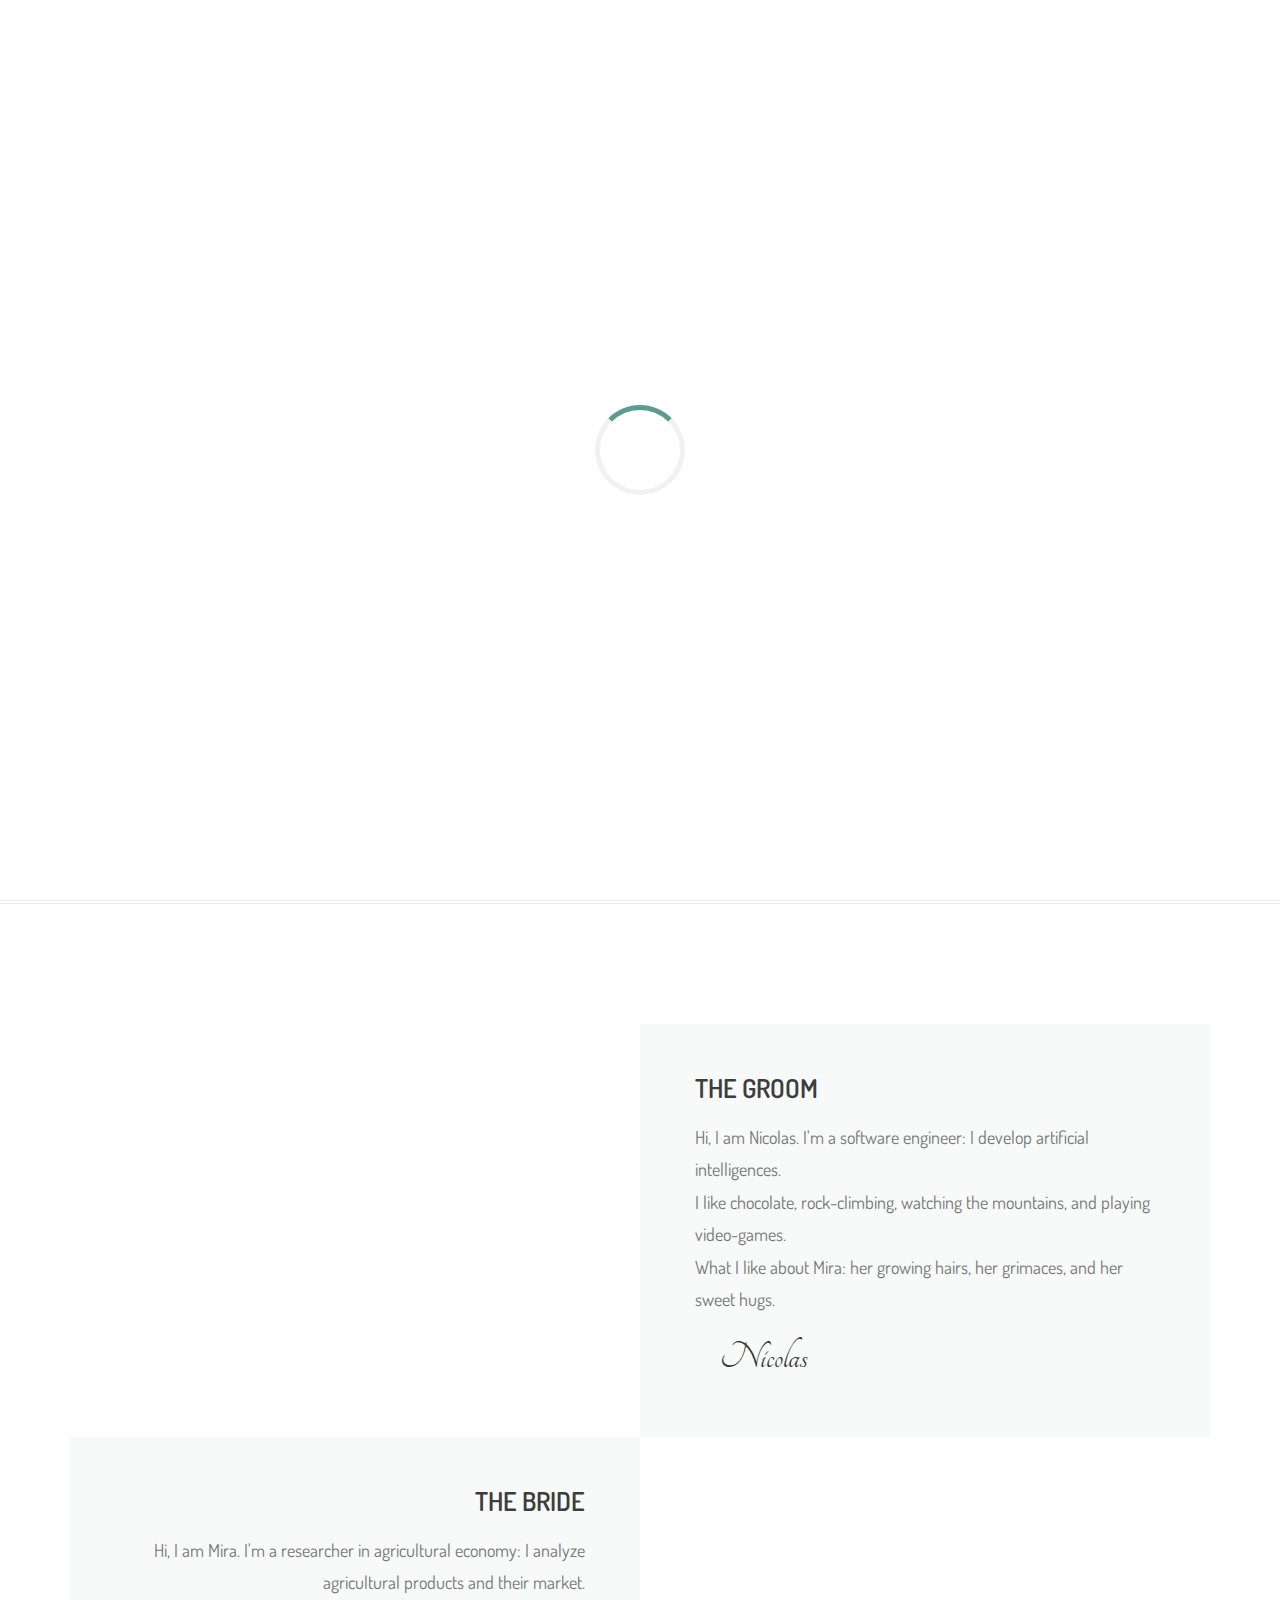
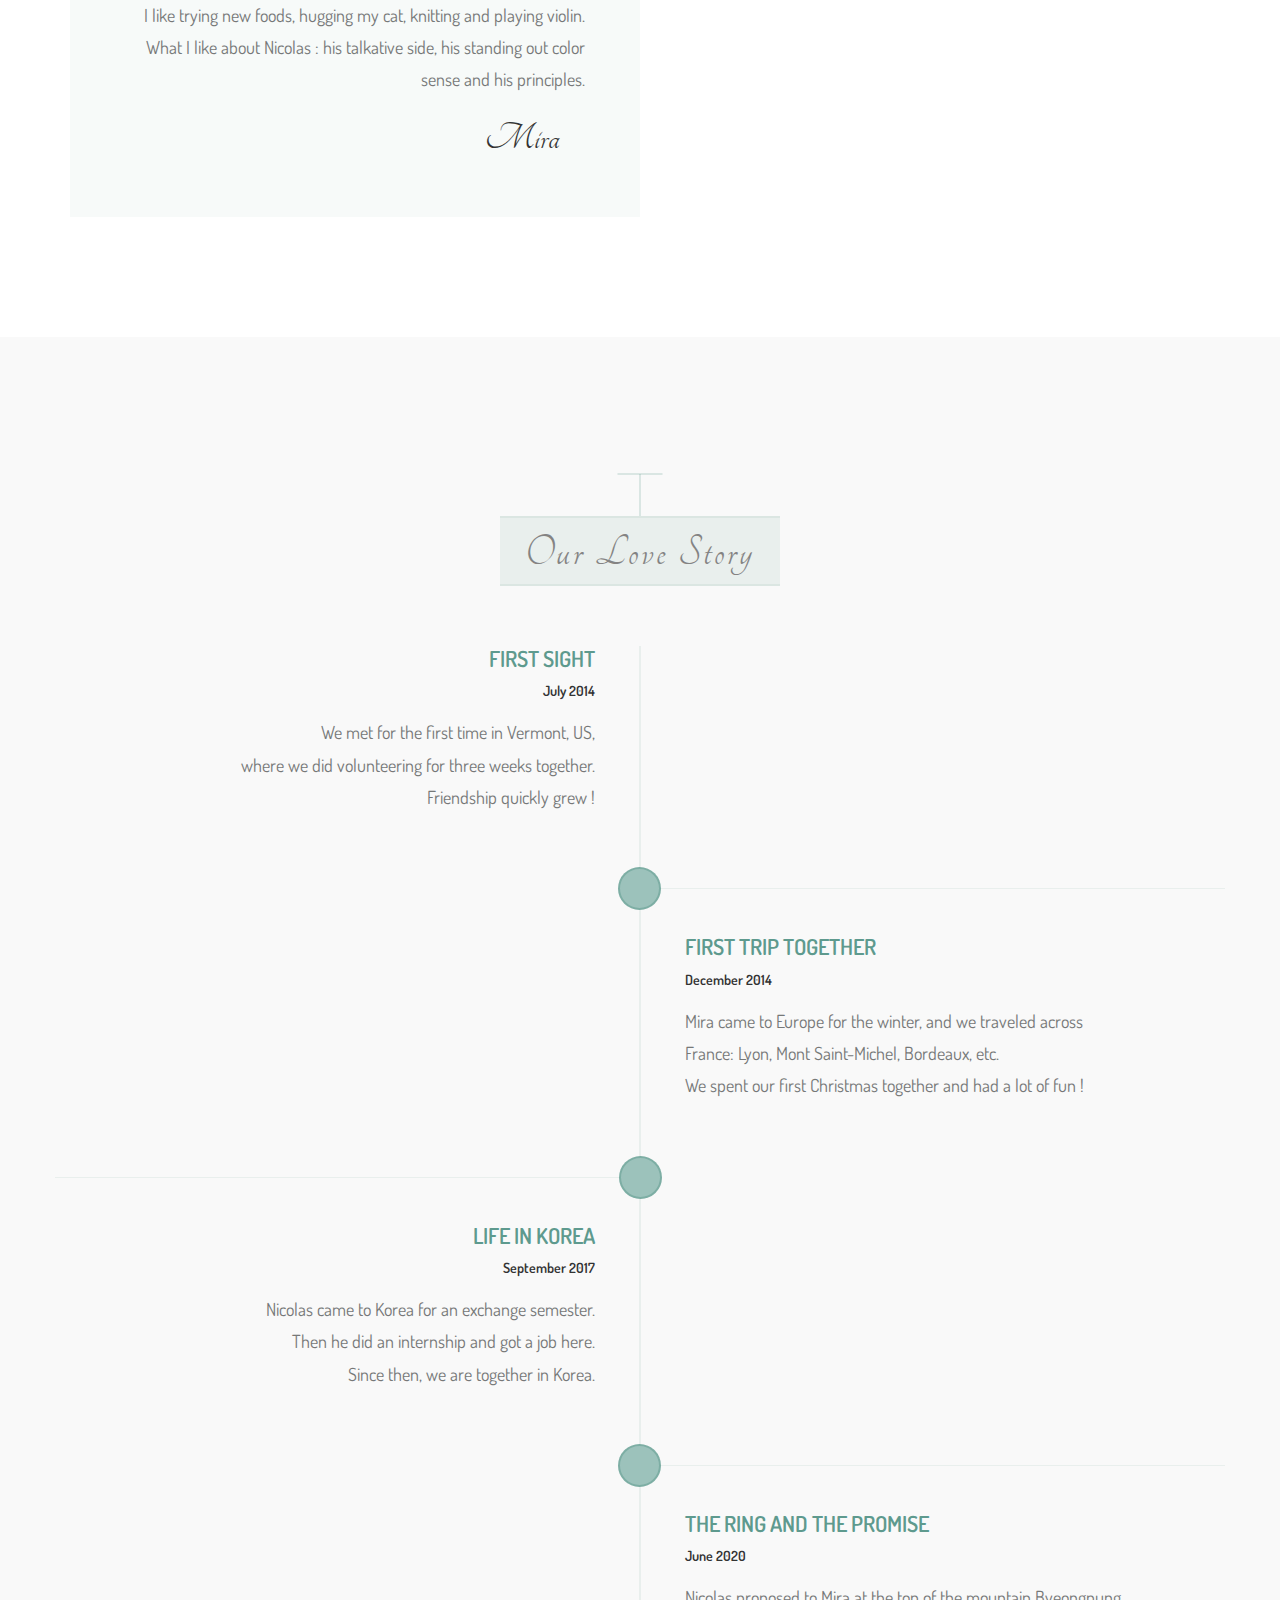
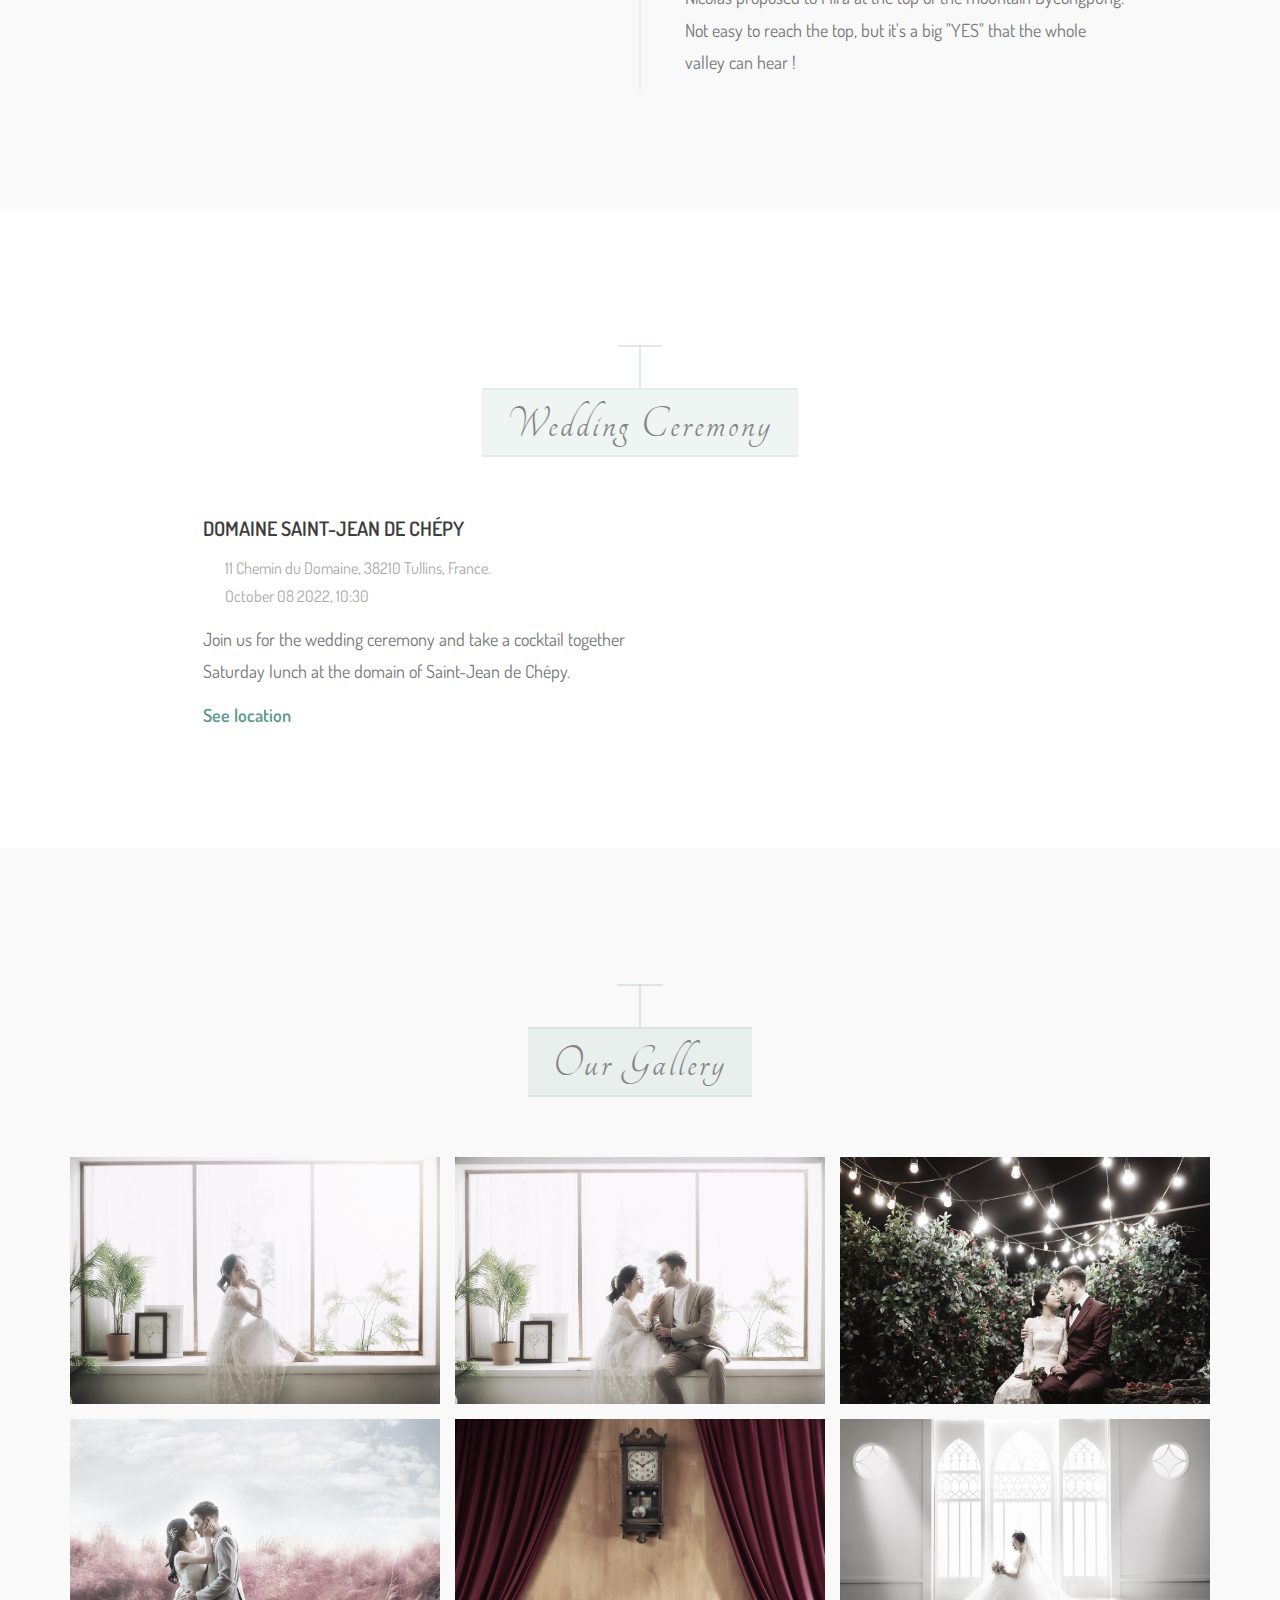
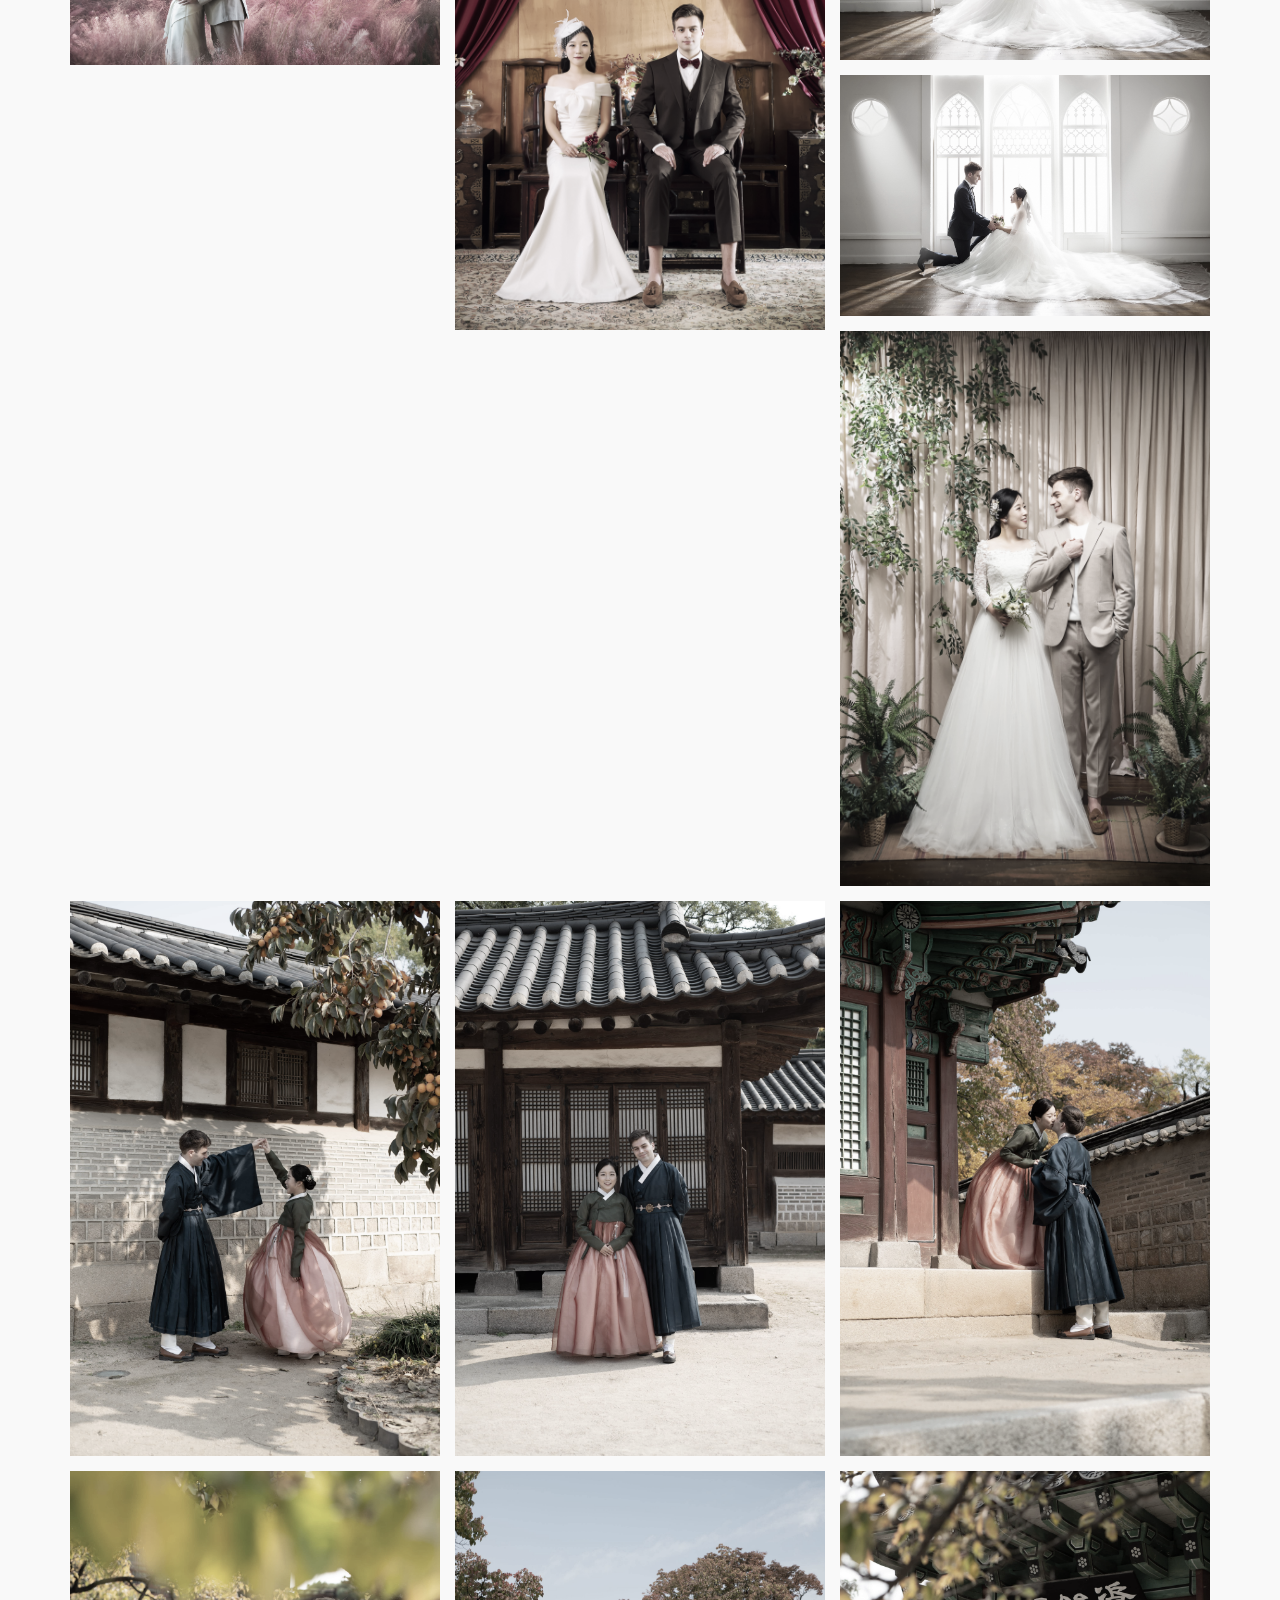
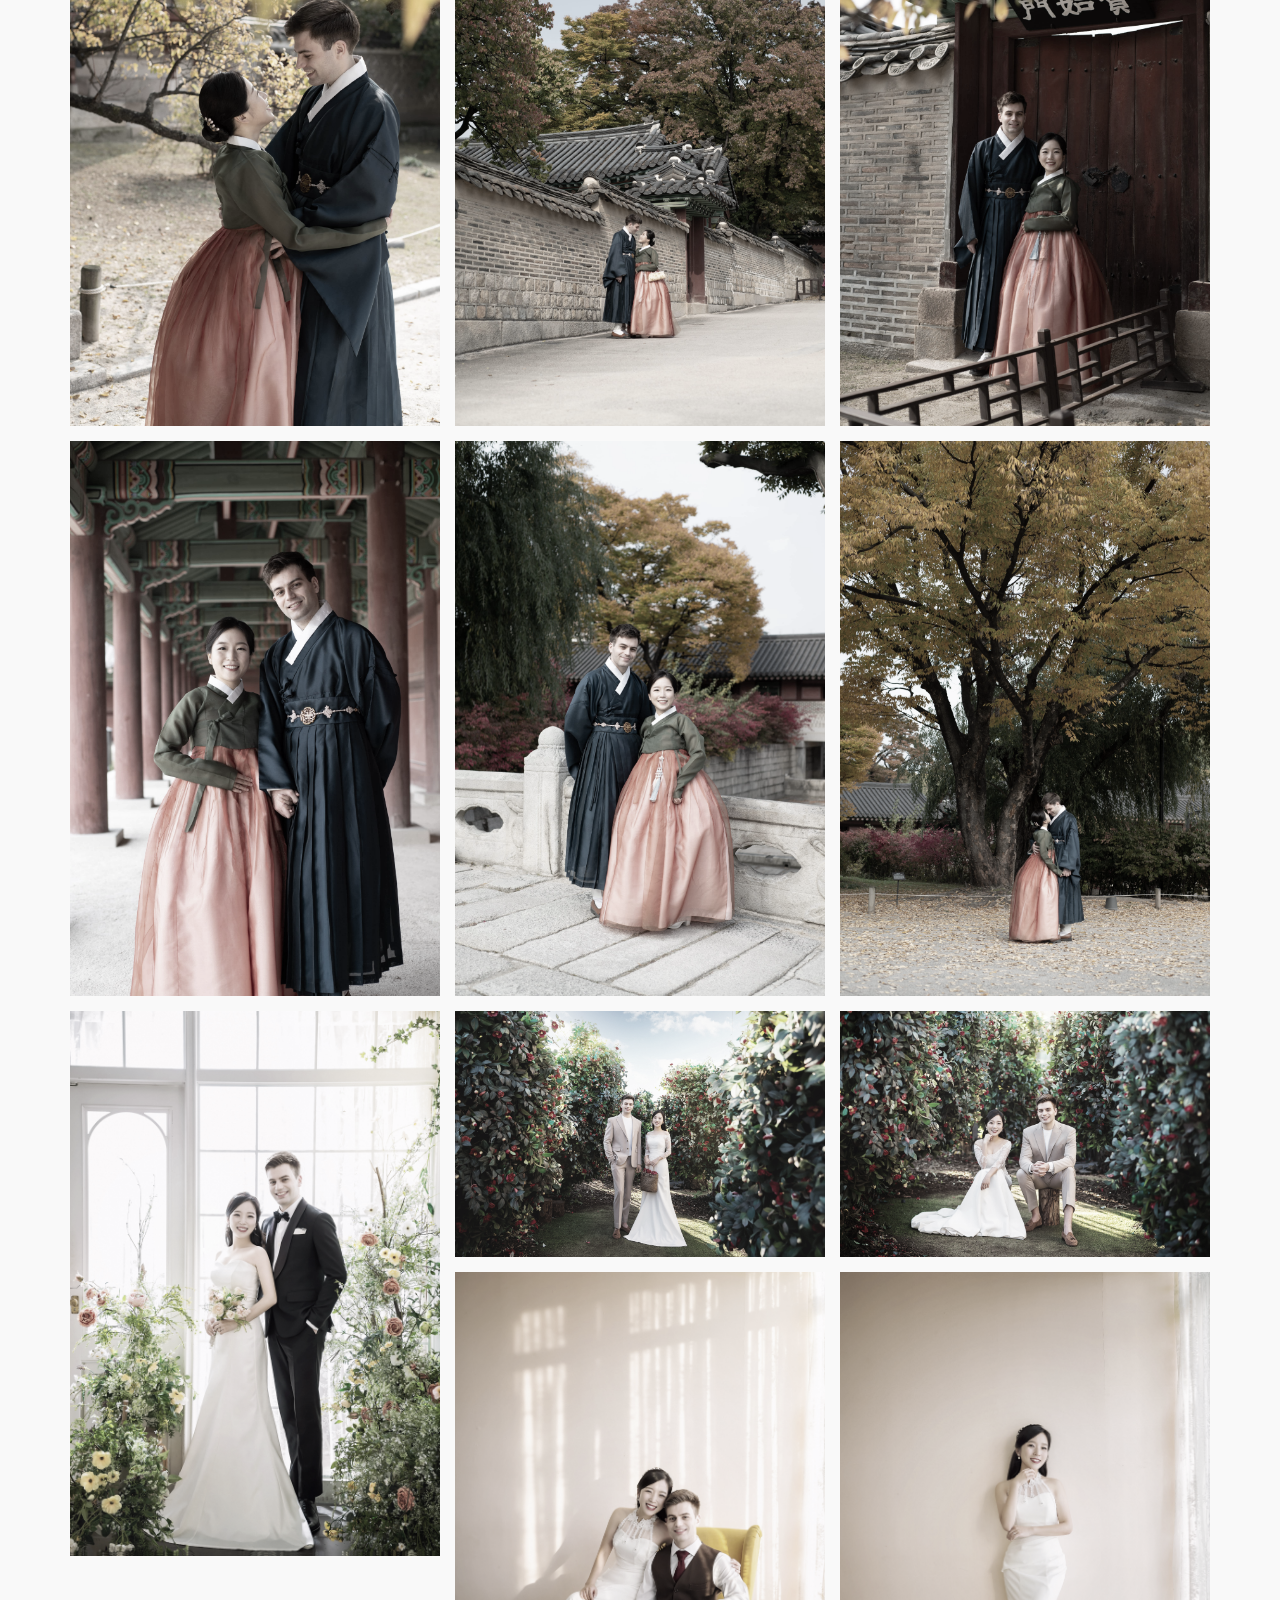
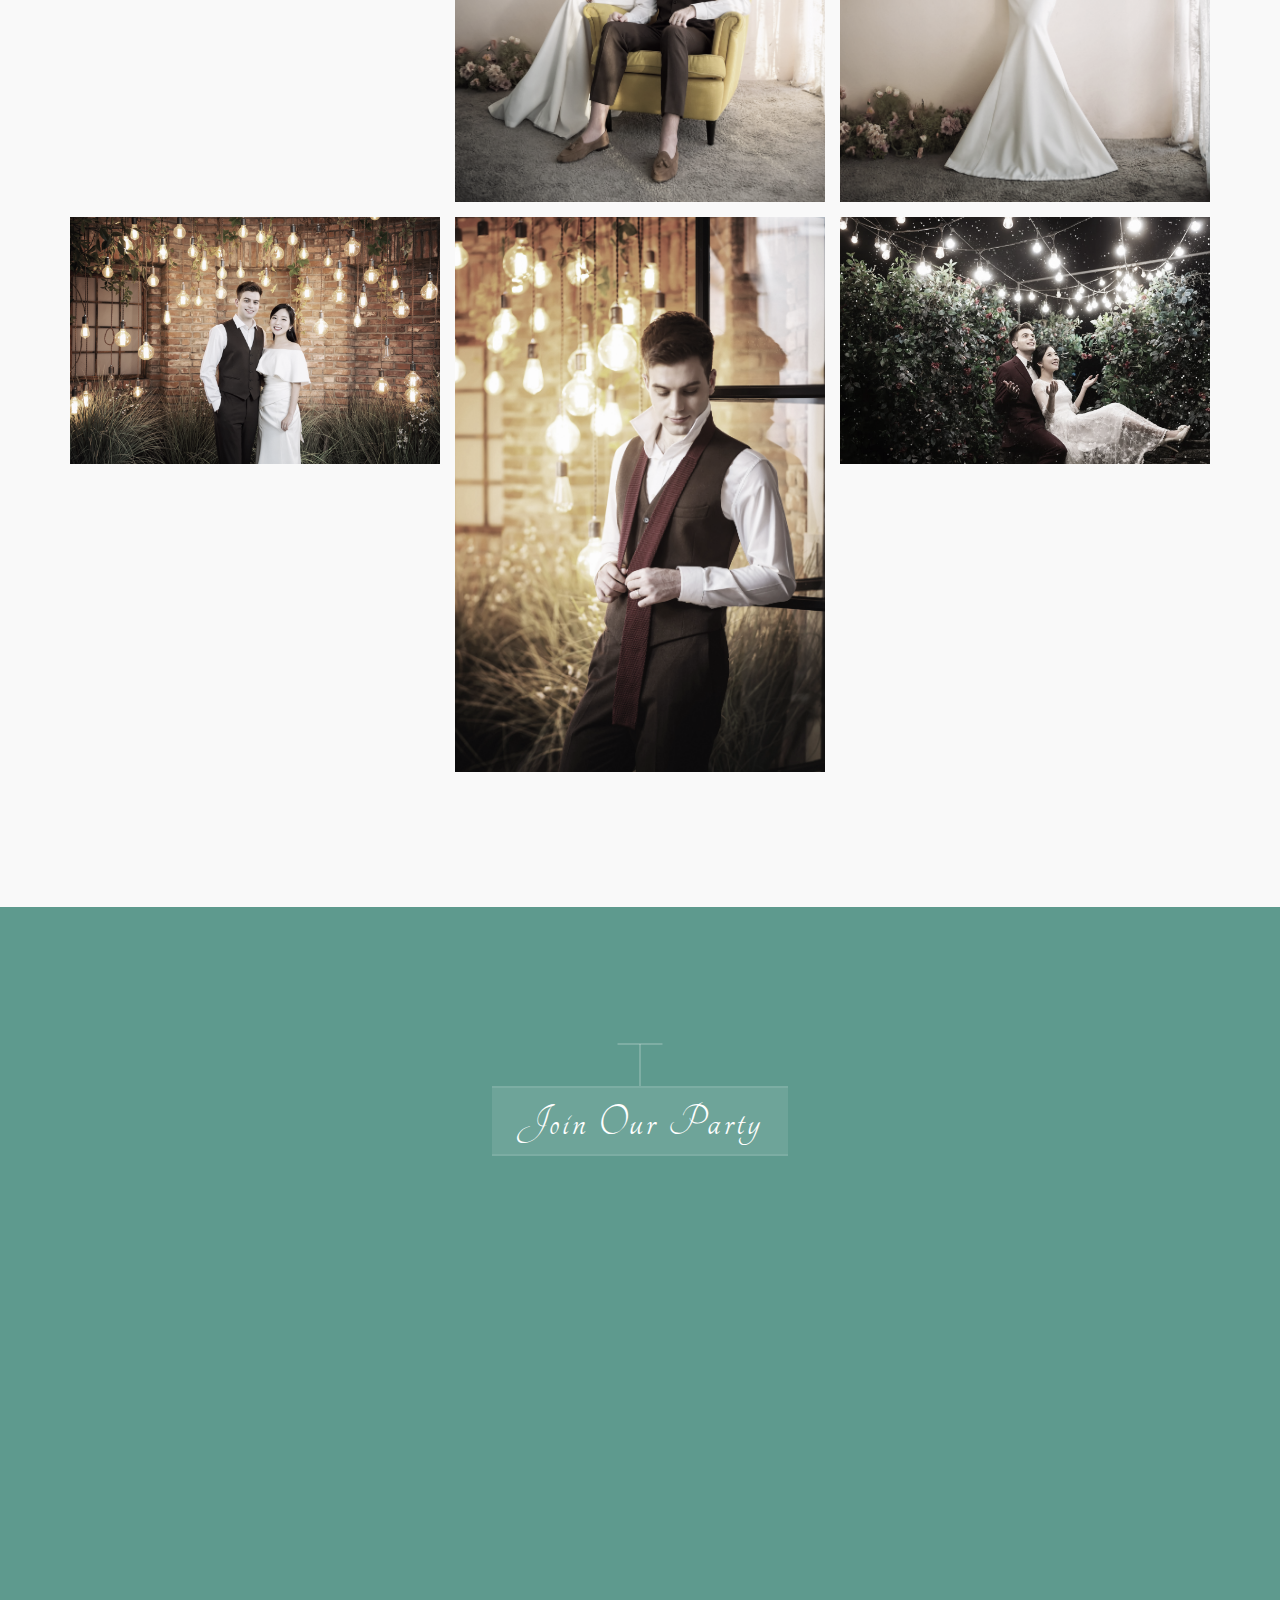
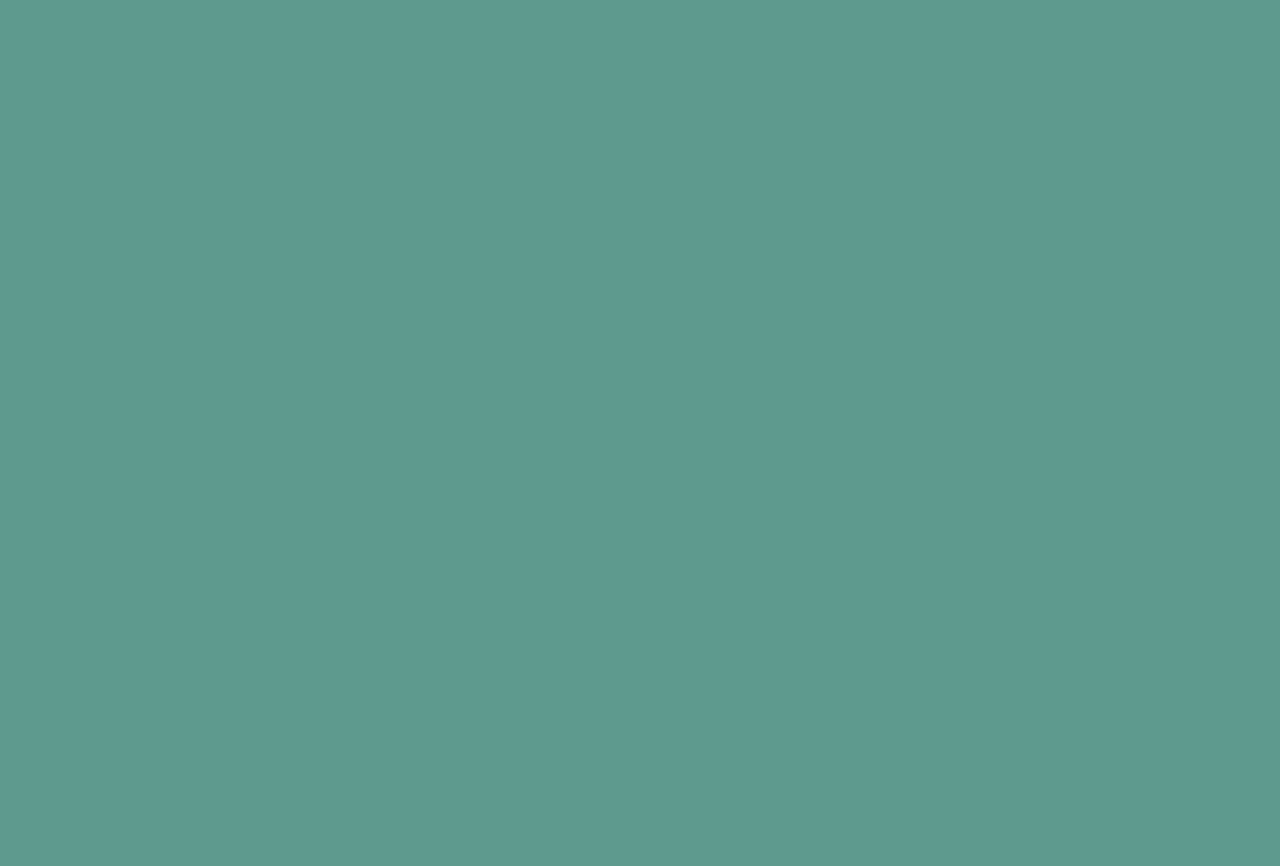
==== commit b6939c4a: ":sparkles: Add secret repas page" ====
--- a/en/index.html
+++ b/en/index.html
@@ -383,7 +383,7 @@
                     <div class="col col-xs-12">
                         <div class="section-title">
                             <div class="vertical-line"><span><i class="fi flaticon-two"></i></span></div>
-                            <h2>Wedding</h2>
+                            <h2>Wedding Ceremony</h2>
                         </div>
                     </div>
                 </div>
@@ -400,7 +400,7 @@
                                     <li><i class="fa fa-map-marker"></i> 11 Chemin du Domaine, 38210 Tullins, France.</li>
                                     <li><i class="fa fa-clock-o"></i> October 08 2022, 10:30</li>
                                 </ul>
-                                <p>Join us for the French wedding at the domain of Saint-Jean de Chépy, <br>in the same region where Nicolas grew up.</p>
+                                <p>Join us for the wedding ceremony and take a cocktail together<br>Saturday lunch at the domain of Saint-Jean de Chépy.</p>
                                 <a class="see-location-btn popup-gmaps" href="https://www.google.com/maps/embed?pb=!1m18!1m12!1m3!1d11224.709641632033!2d5.503031753000431!3d45.304841747792466!2m3!1f0!2f0!3f0!3m2!1i1024!2i768!4f13.1!3m3!1m2!1s0x478ae863611037b5%3A0xff6fecd267ad5848!2sDomaine%20St%20Jean%20de%20Ch%C3%A9py!5e0!3m2!1sen!2skr!4v1644740714153!5m2!1sen!2skr">
                                     See location <i class="fa fa-angle-right"></i>
                                 </a>
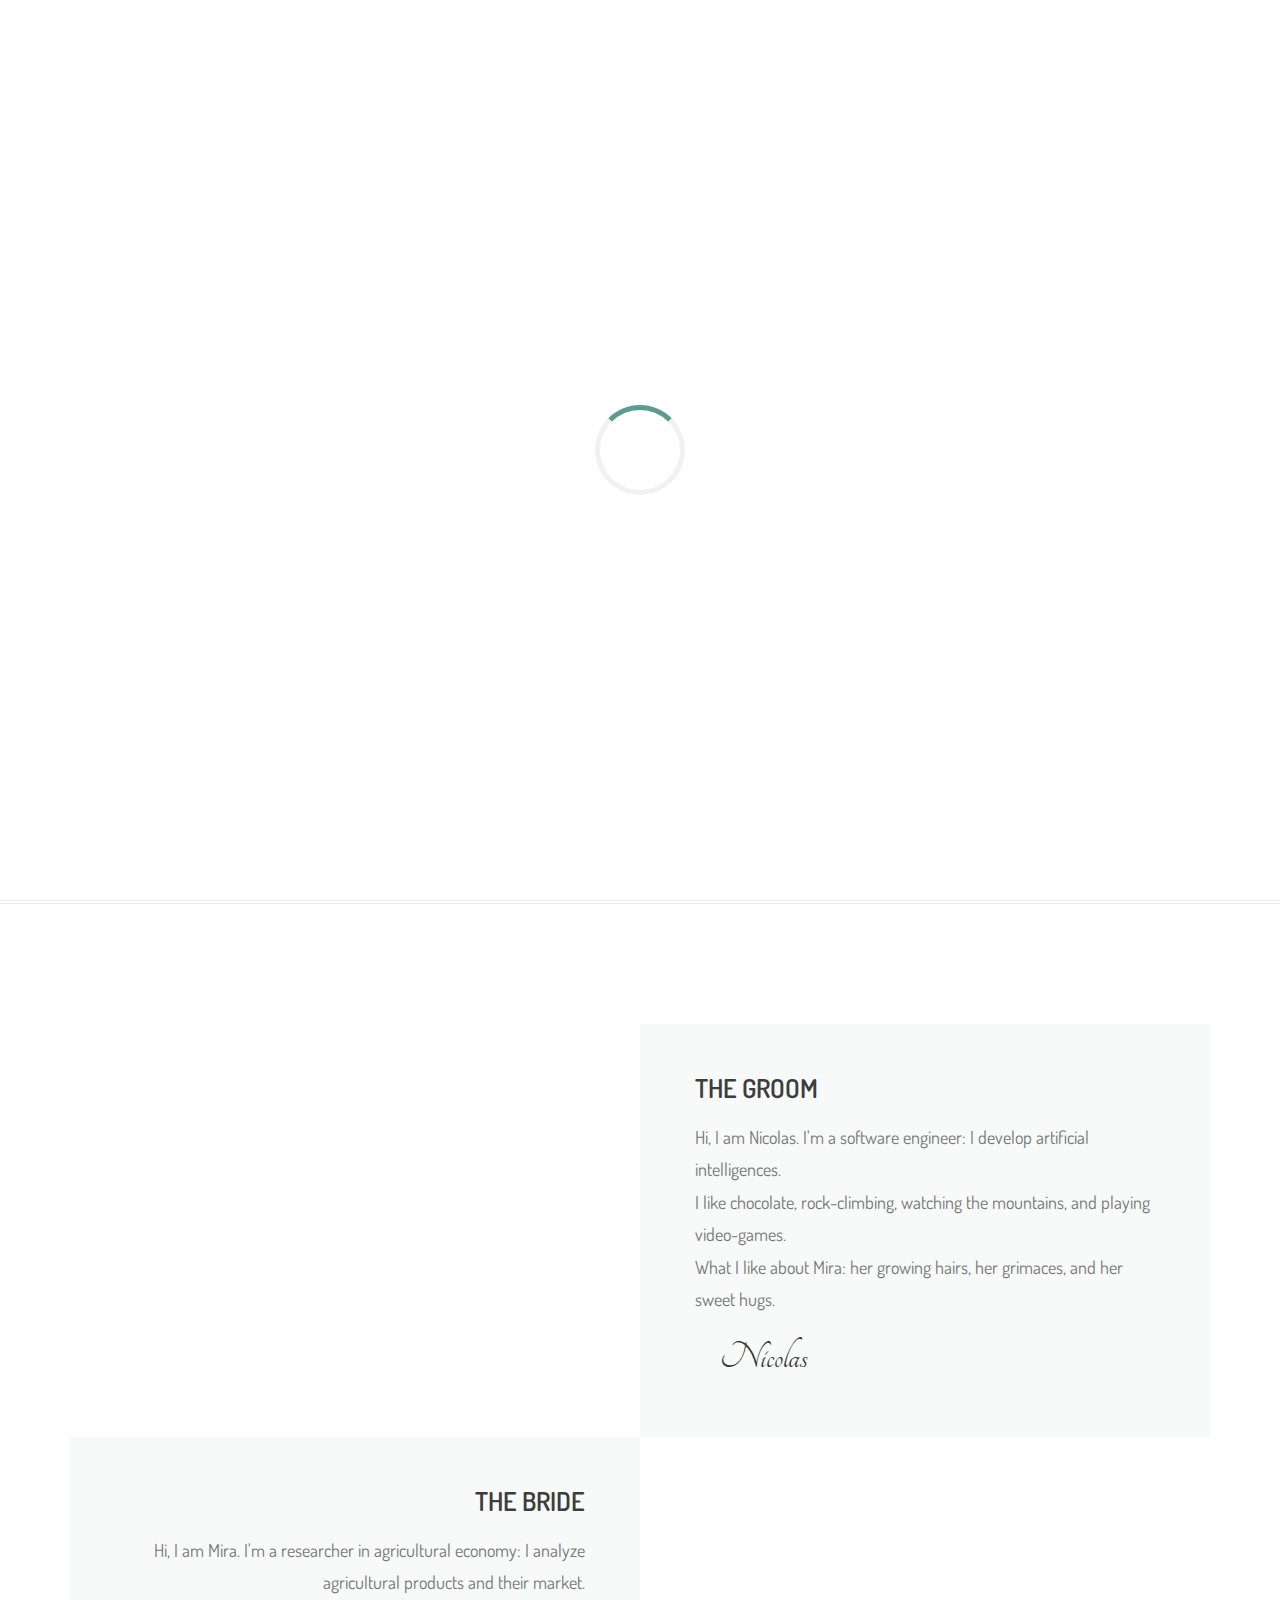
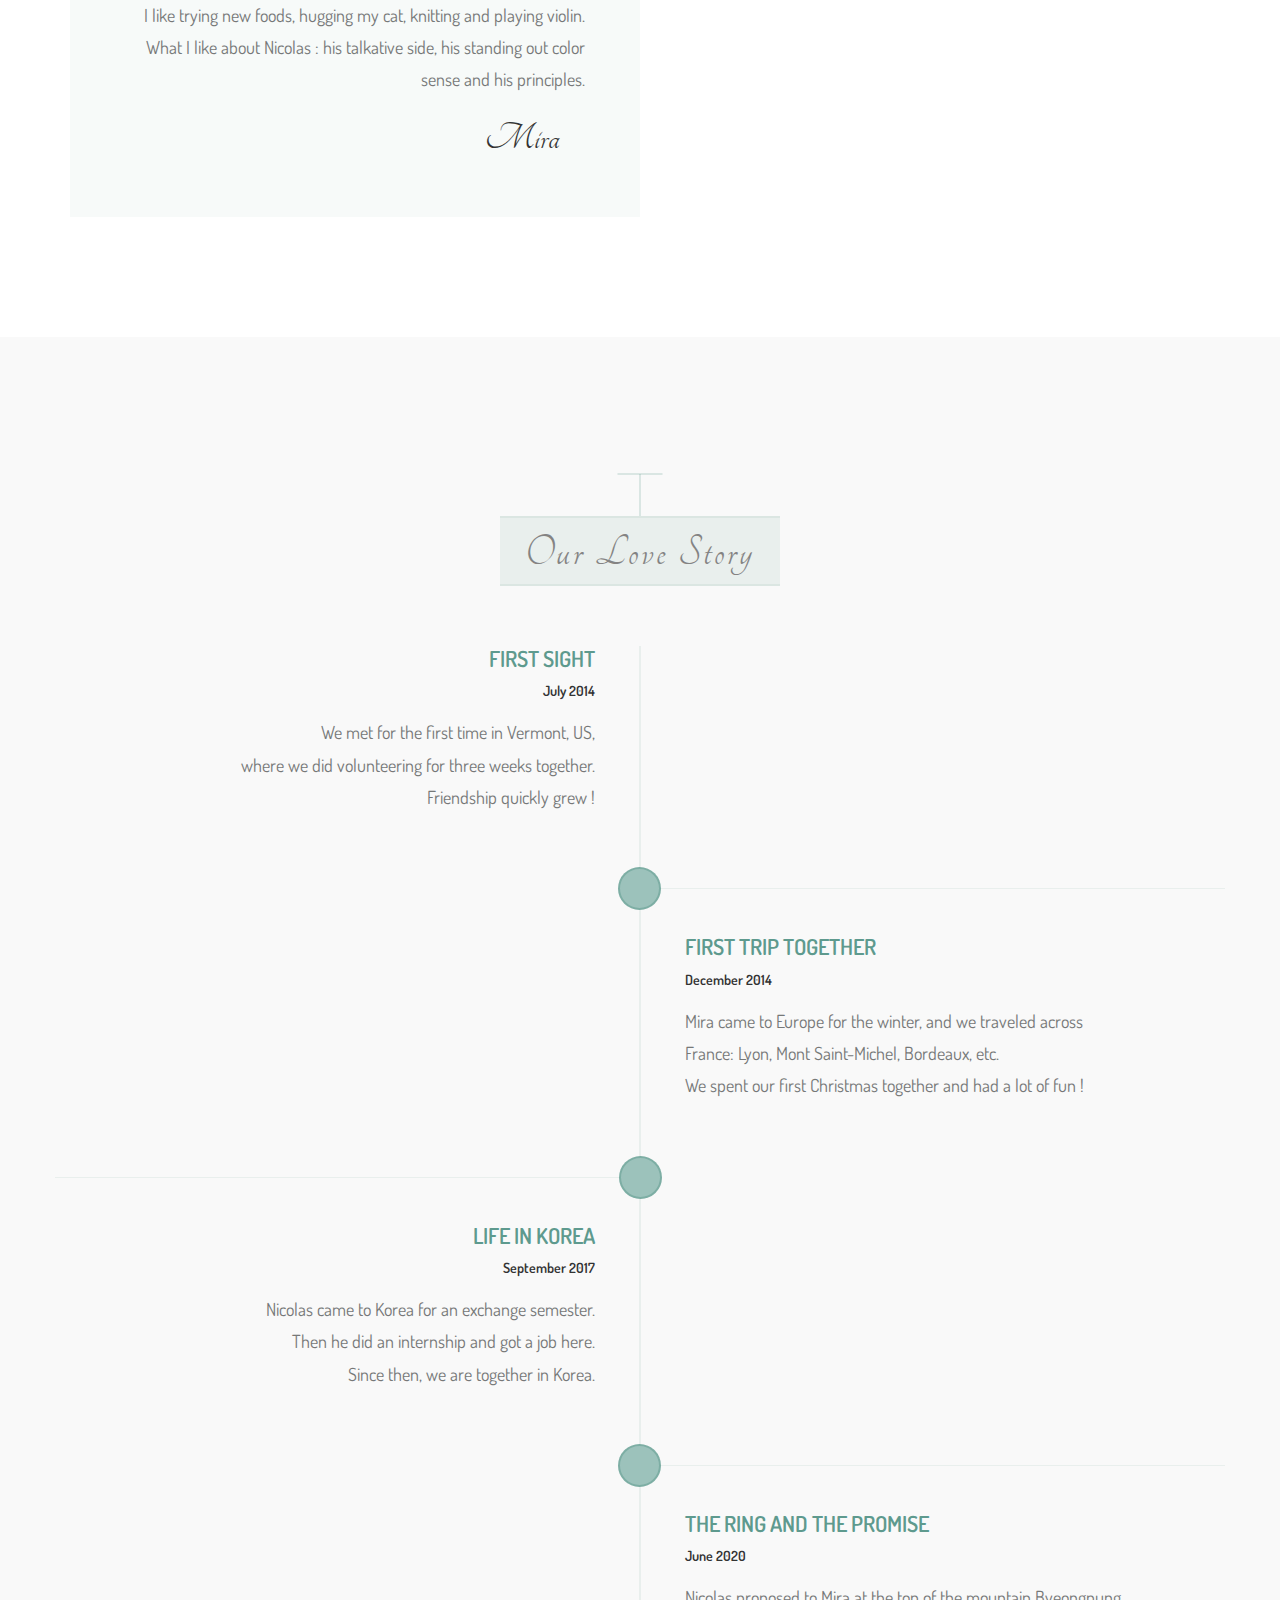
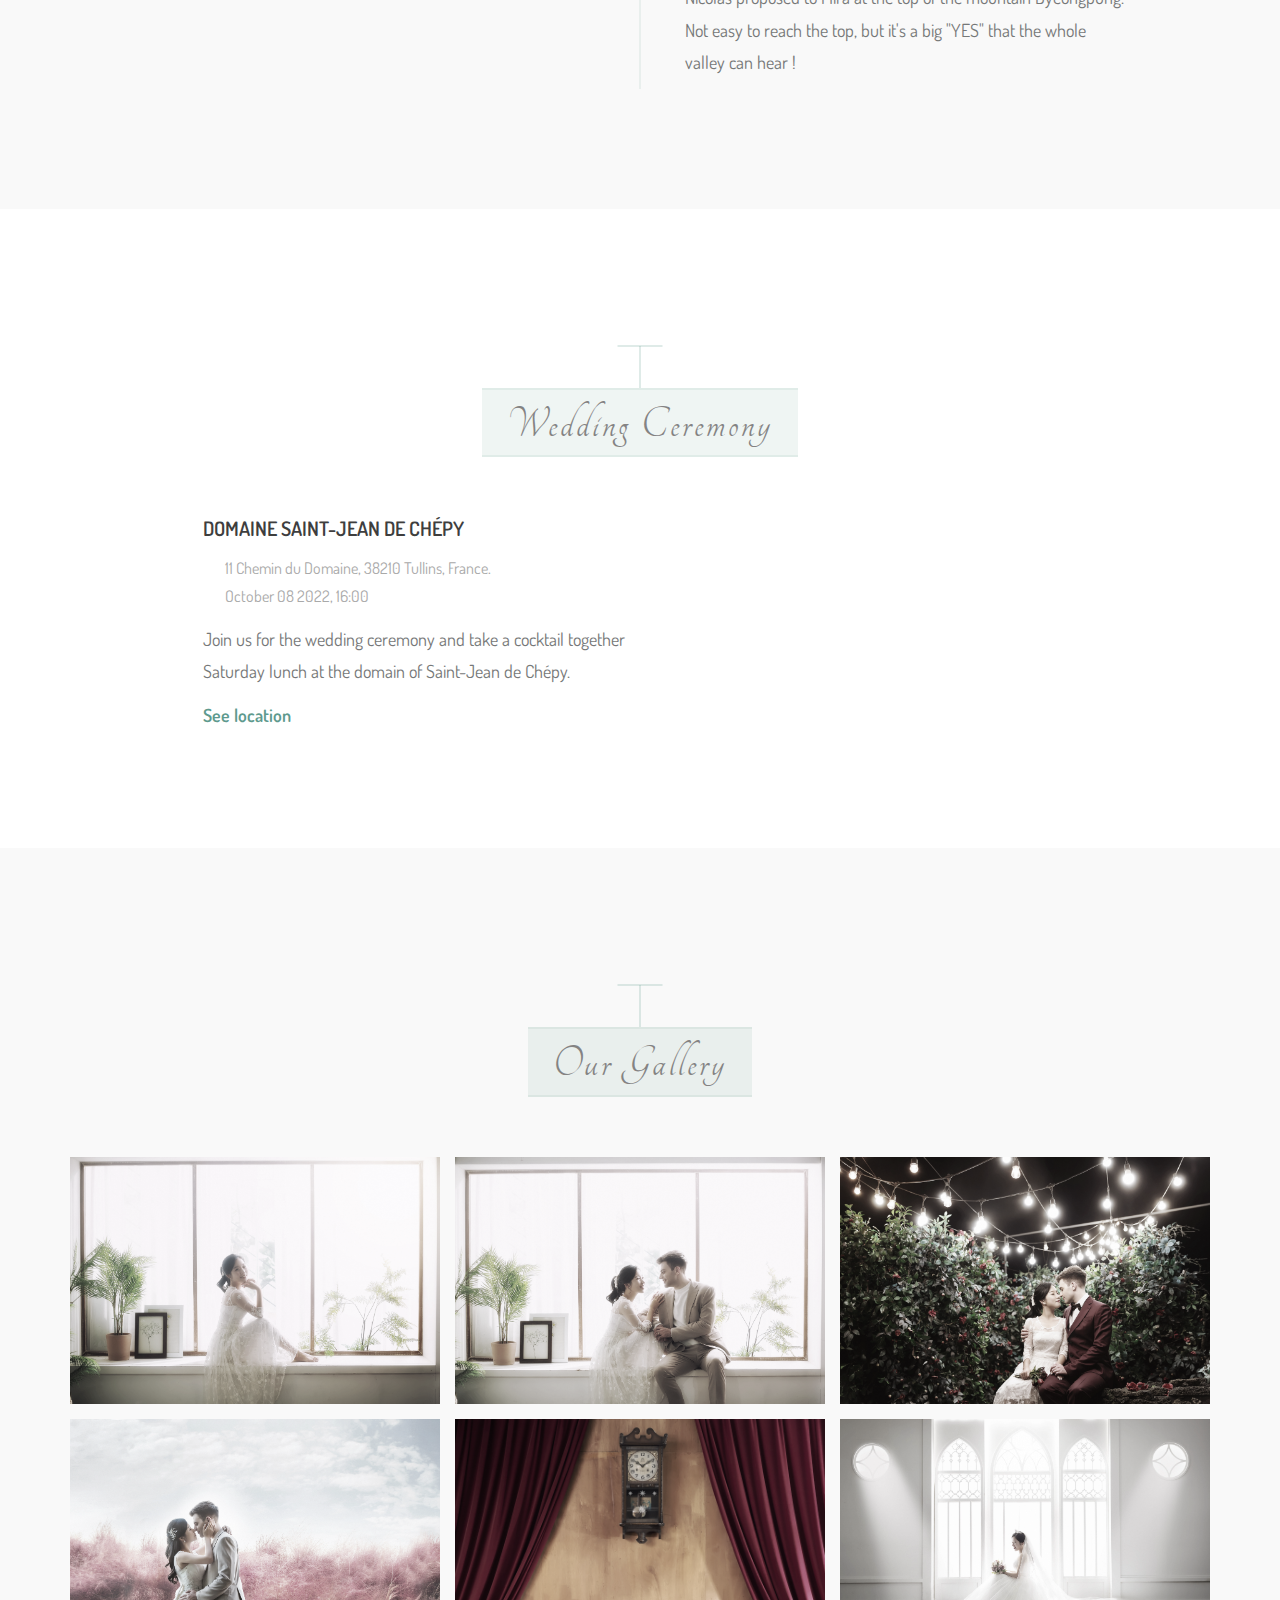
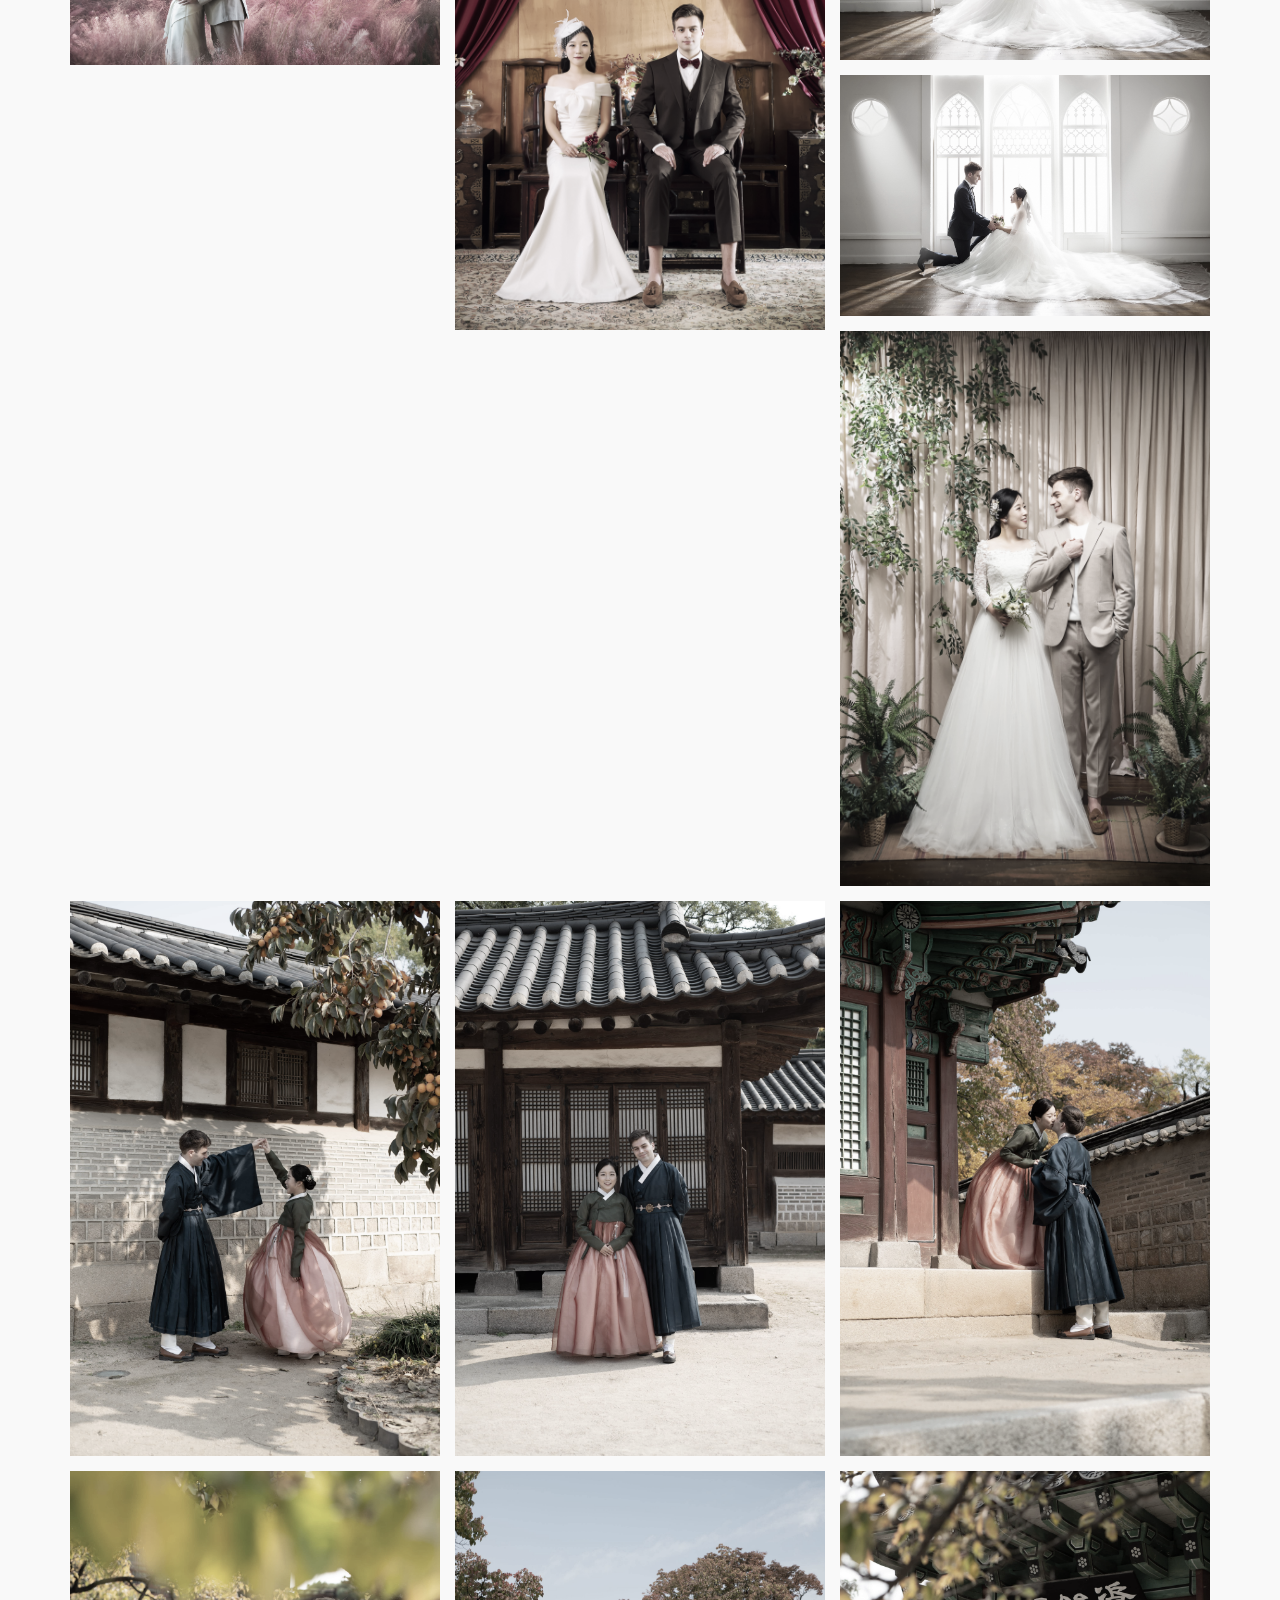
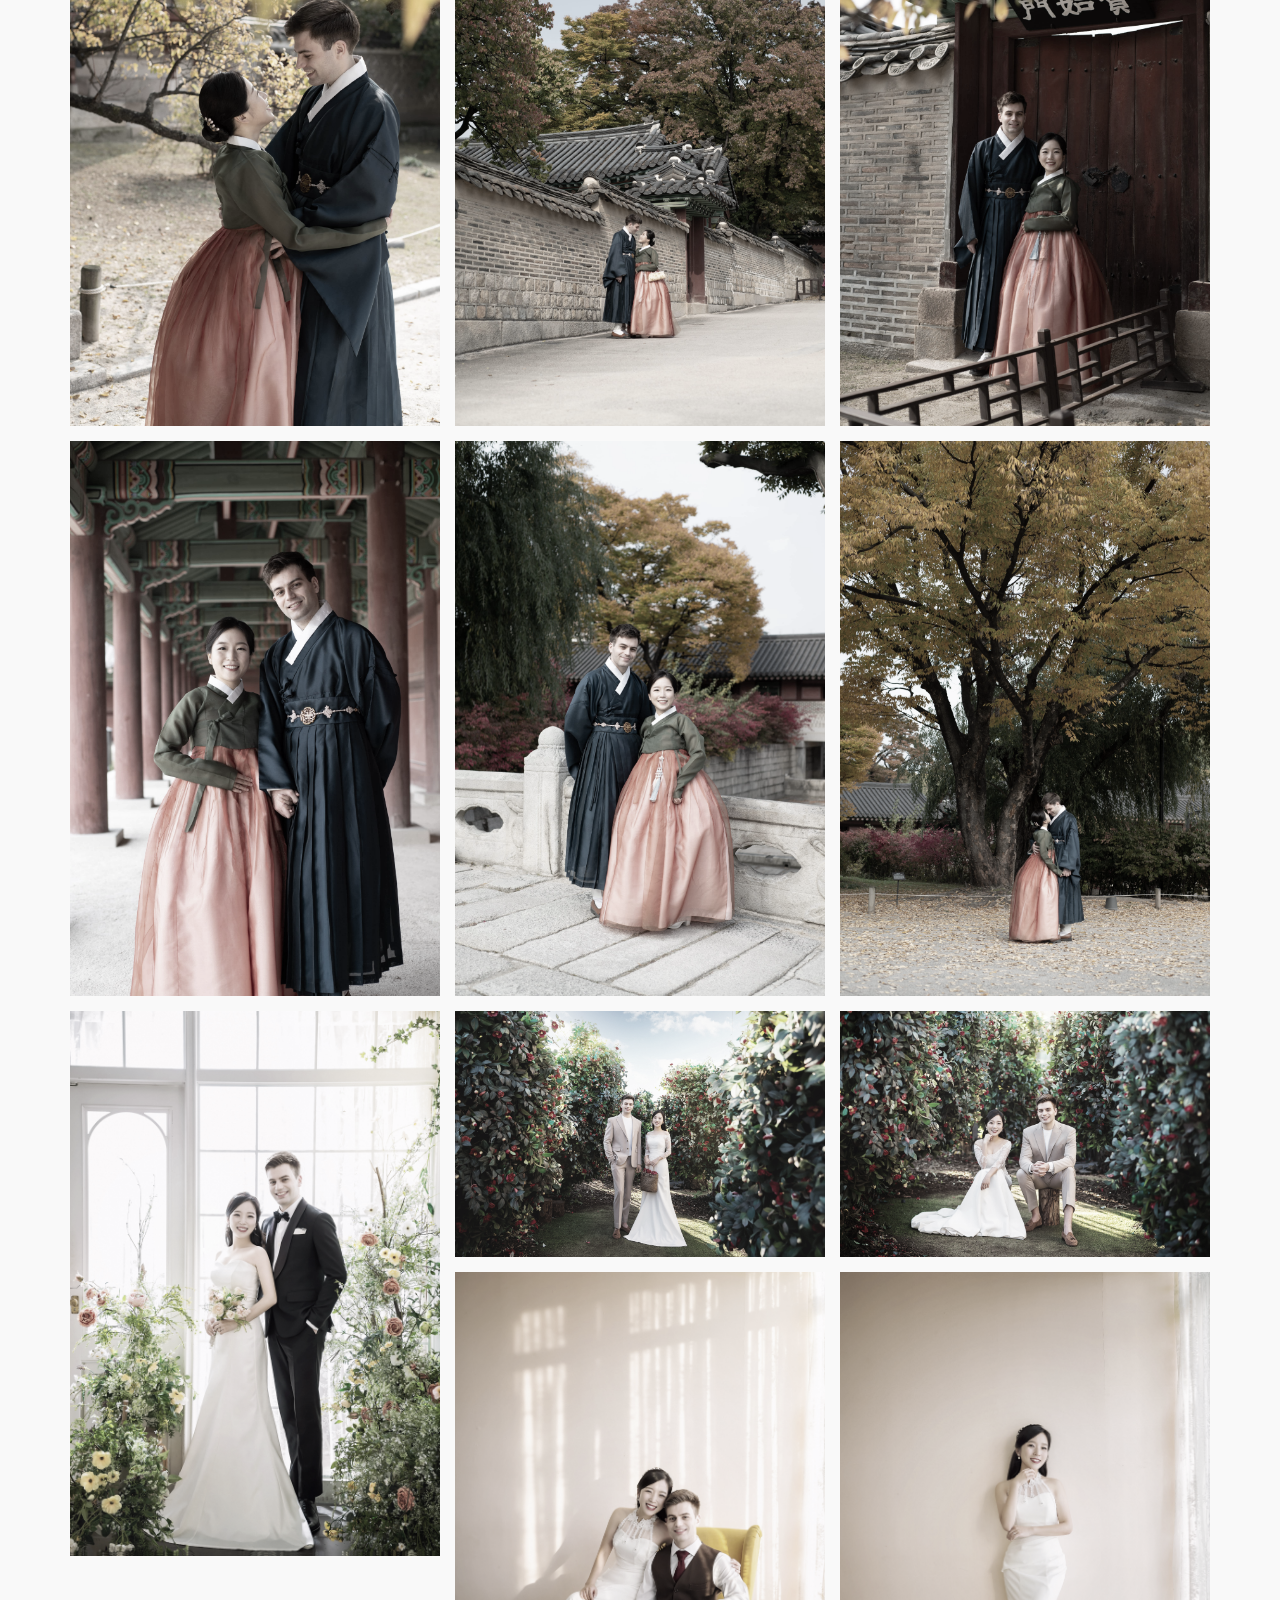
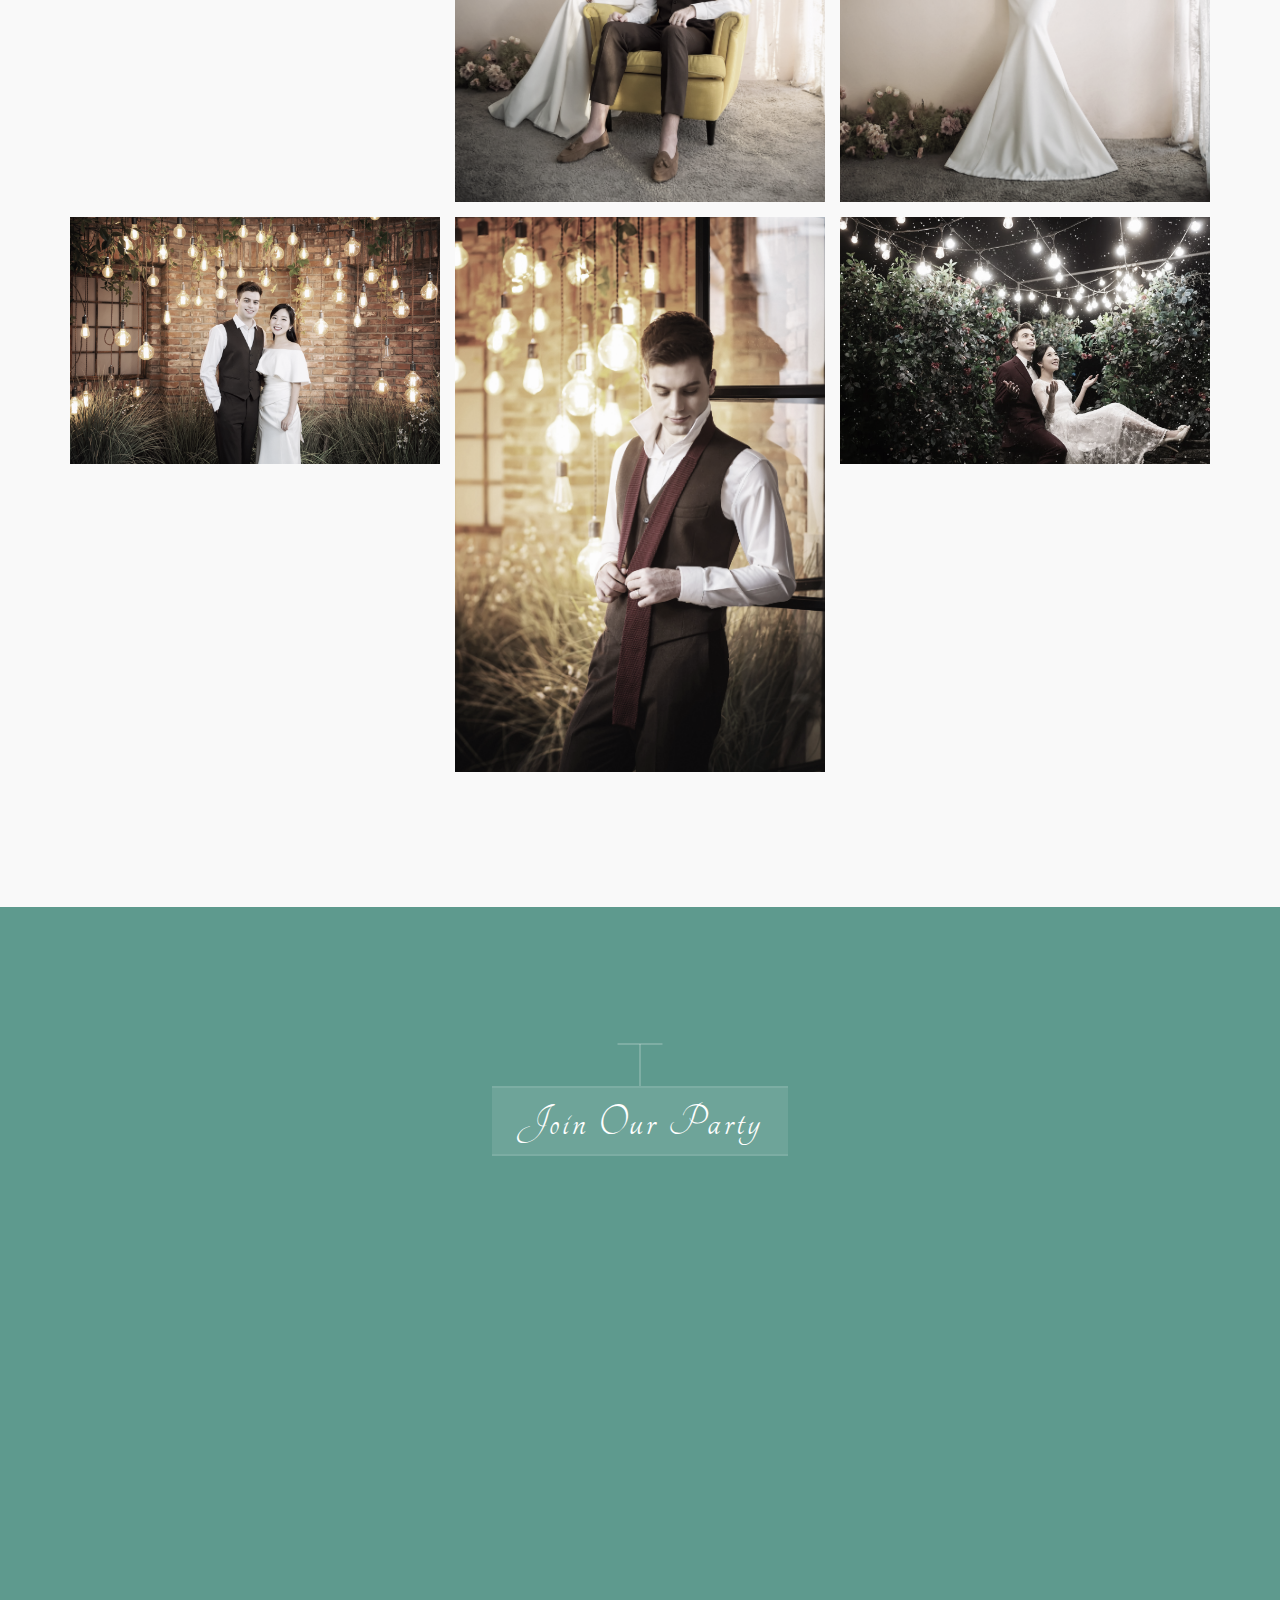
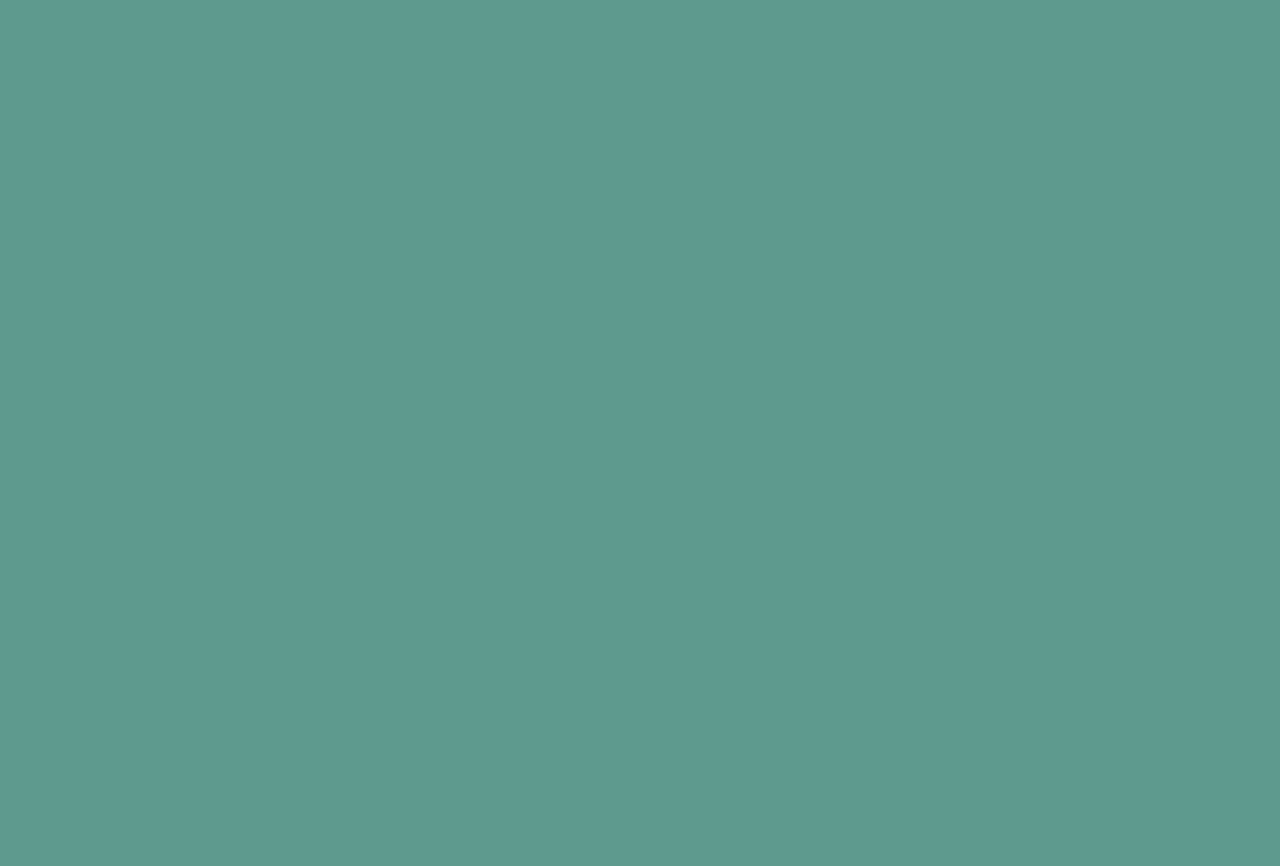
==== commit 41d76b92: ":sparkles: Update the time of ceremony" ====
--- a/en/index.html
+++ b/en/index.html
@@ -398,7 +398,7 @@
                                 <h3>Domaine Saint-Jean de Chépy</h3>
                                 <ul>
                                     <li><i class="fa fa-map-marker"></i> 11 Chemin du Domaine, 38210 Tullins, France.</li>
-                                    <li><i class="fa fa-clock-o"></i> October 08 2022, 10:30</li>
+                                    <li><i class="fa fa-clock-o"></i> October 08 2022, 16:00</li>
                                 </ul>
                                 <p>Join us for the wedding ceremony and take a cocktail together<br>Saturday lunch at the domain of Saint-Jean de Chépy.</p>
                                 <a class="see-location-btn popup-gmaps" href="https://www.google.com/maps/embed?pb=!1m18!1m12!1m3!1d11224.709641632033!2d5.503031753000431!3d45.304841747792466!2m3!1f0!2f0!3f0!3m2!1i1024!2i768!4f13.1!3m3!1m2!1s0x478ae863611037b5%3A0xff6fecd267ad5848!2sDomaine%20St%20Jean%20de%20Ch%C3%A9py!5e0!3m2!1sen!2skr!4v1644740714153!5m2!1sen!2skr">
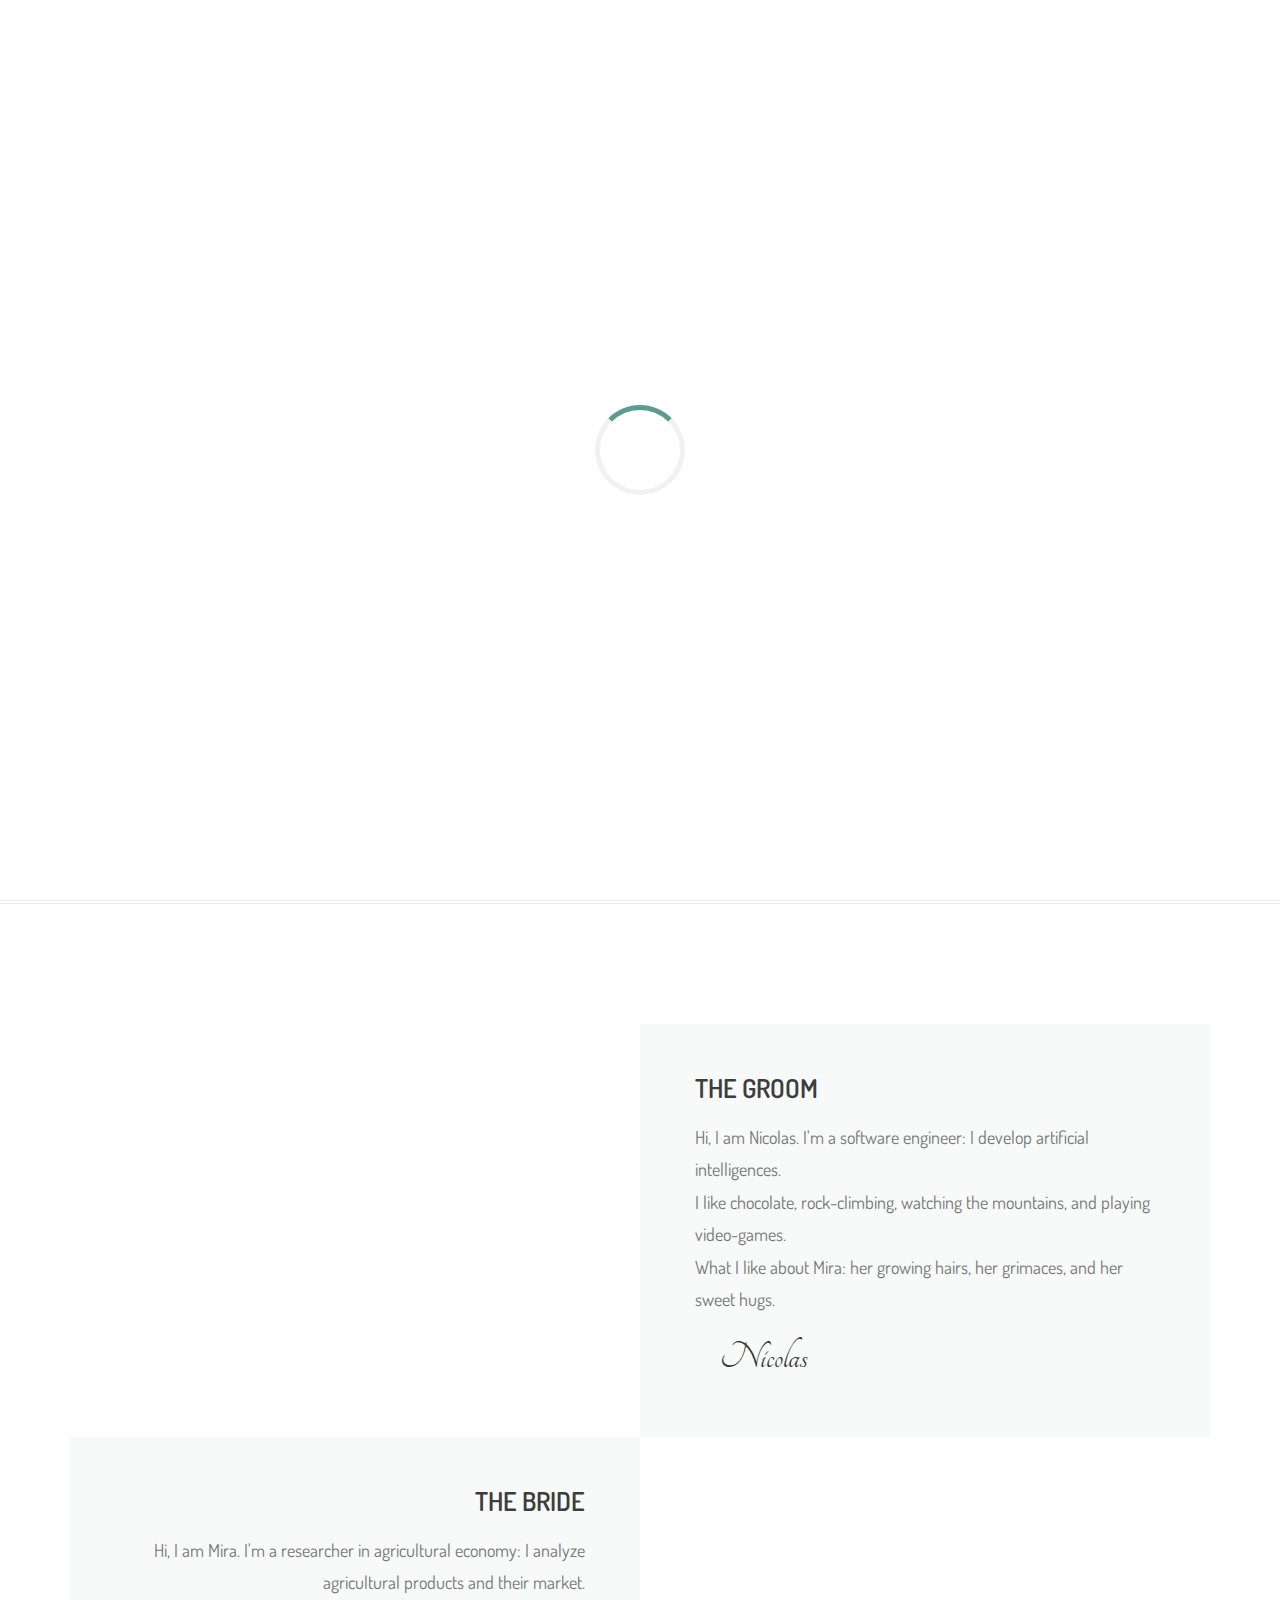
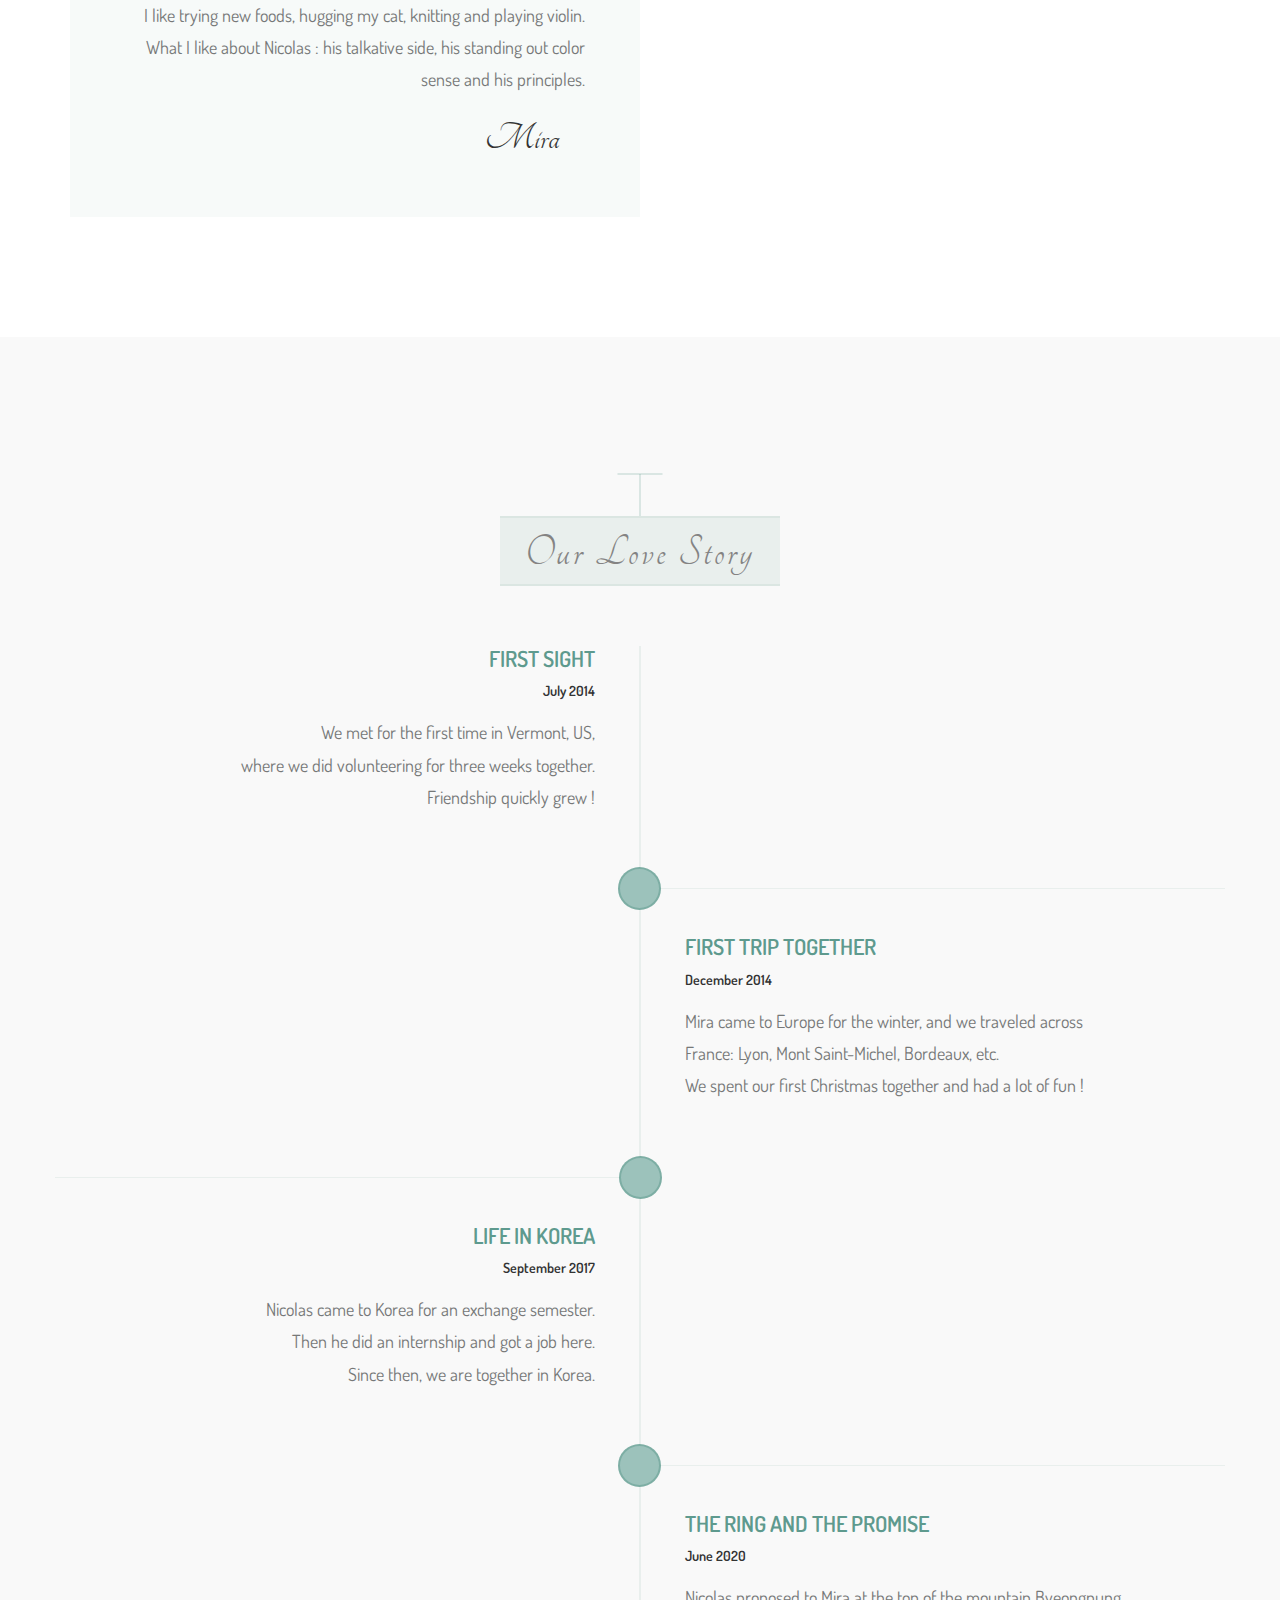
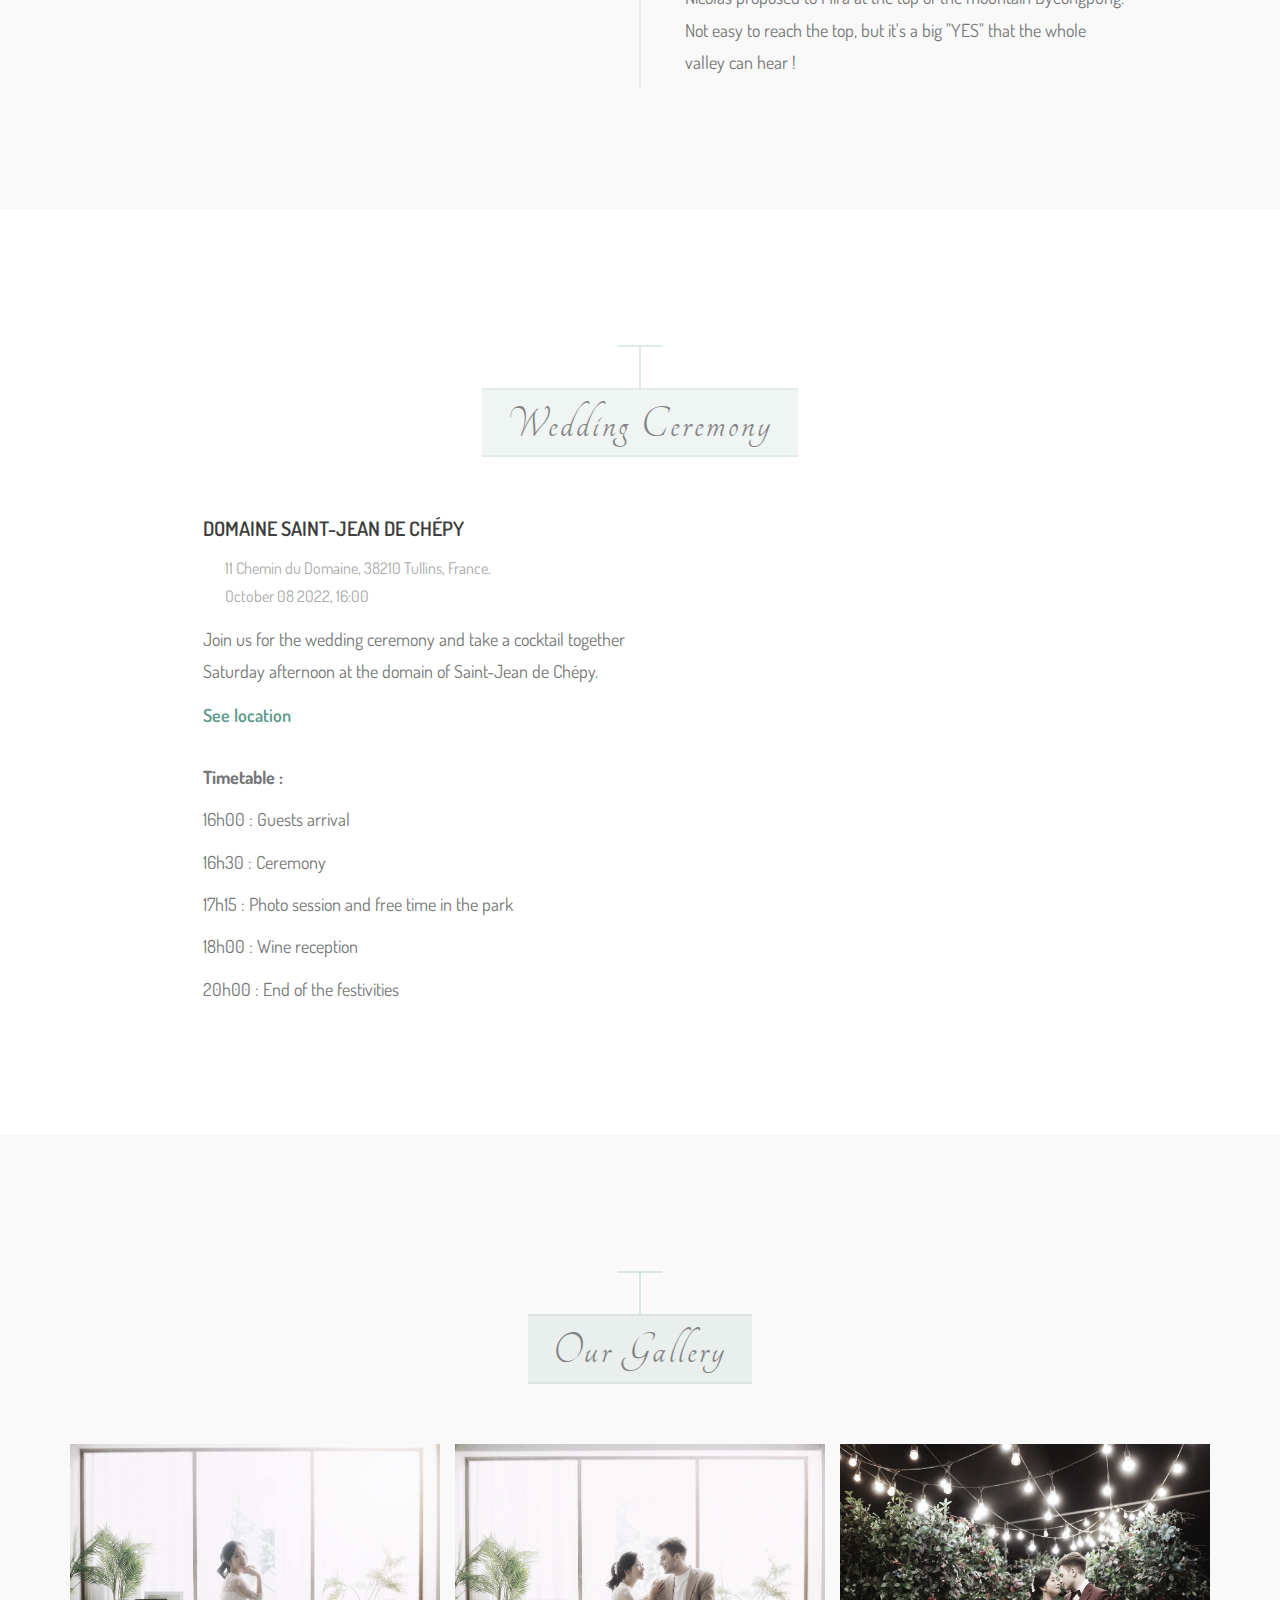
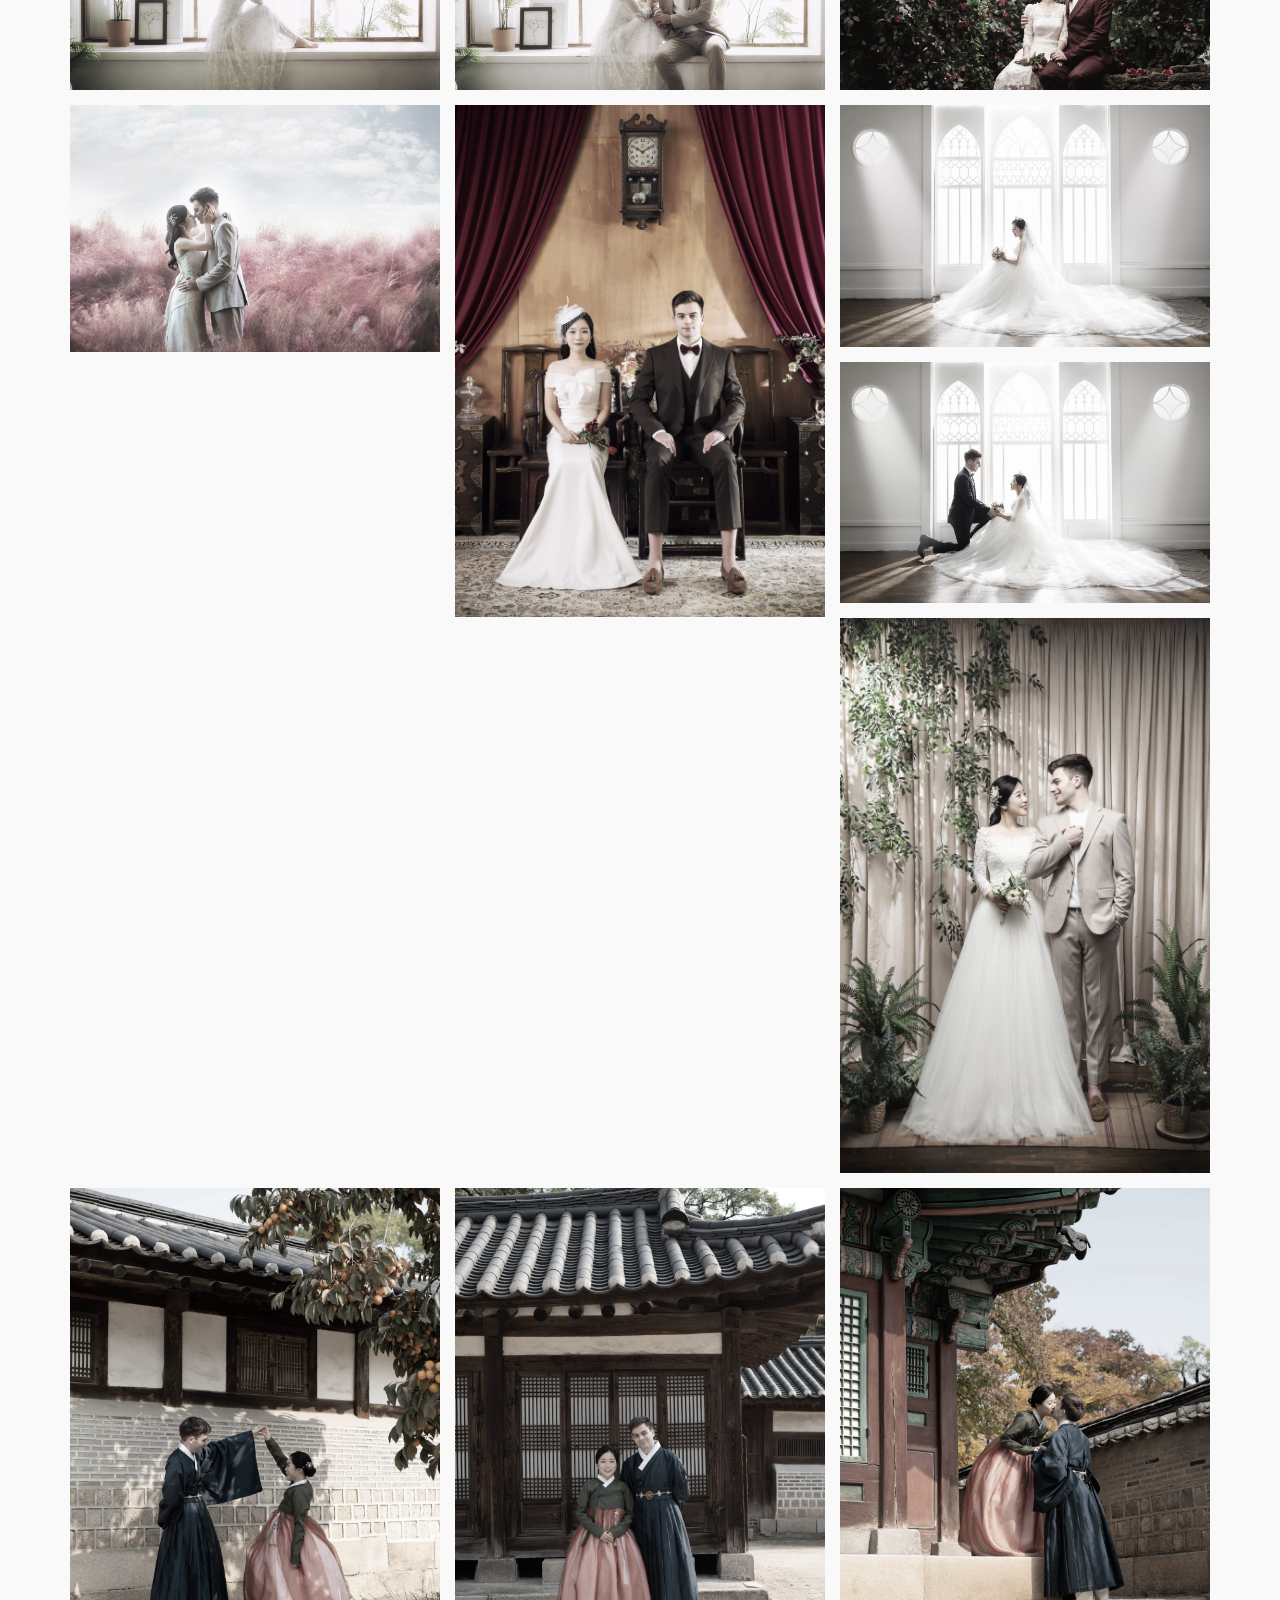
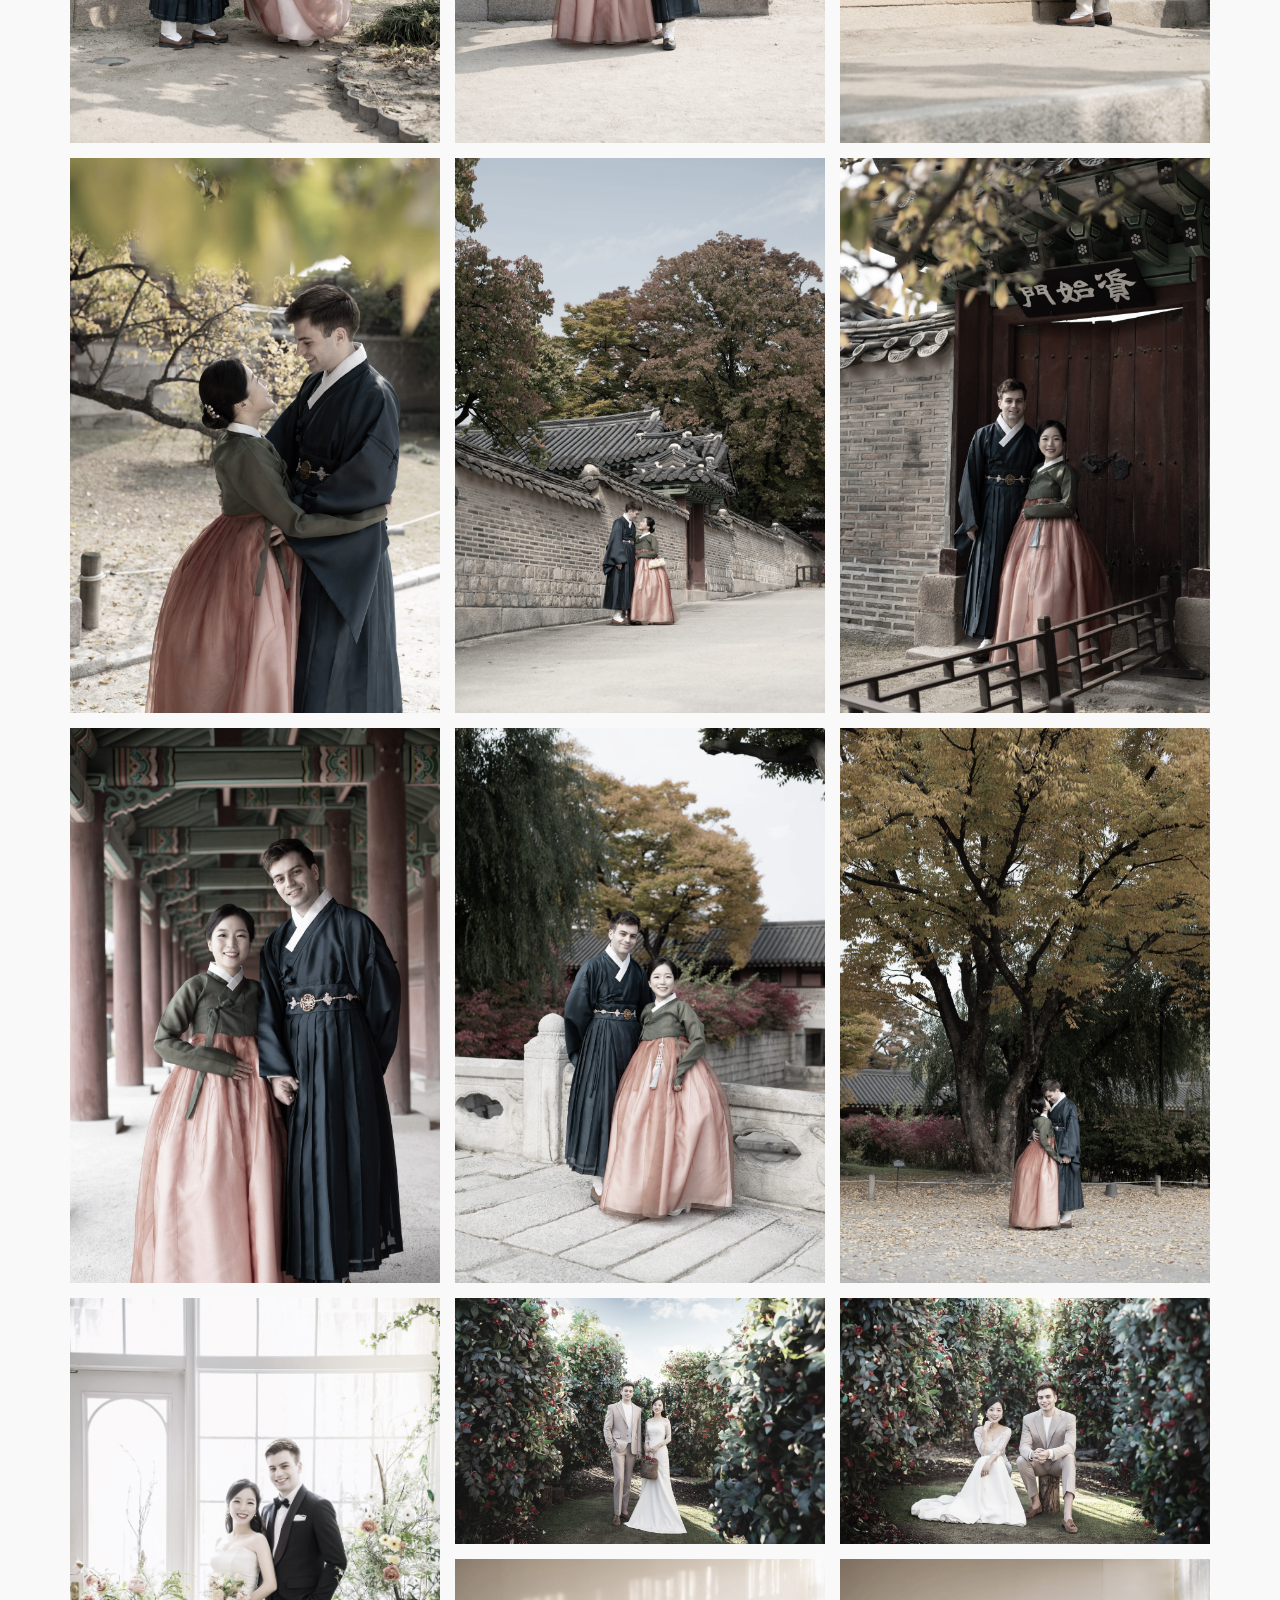
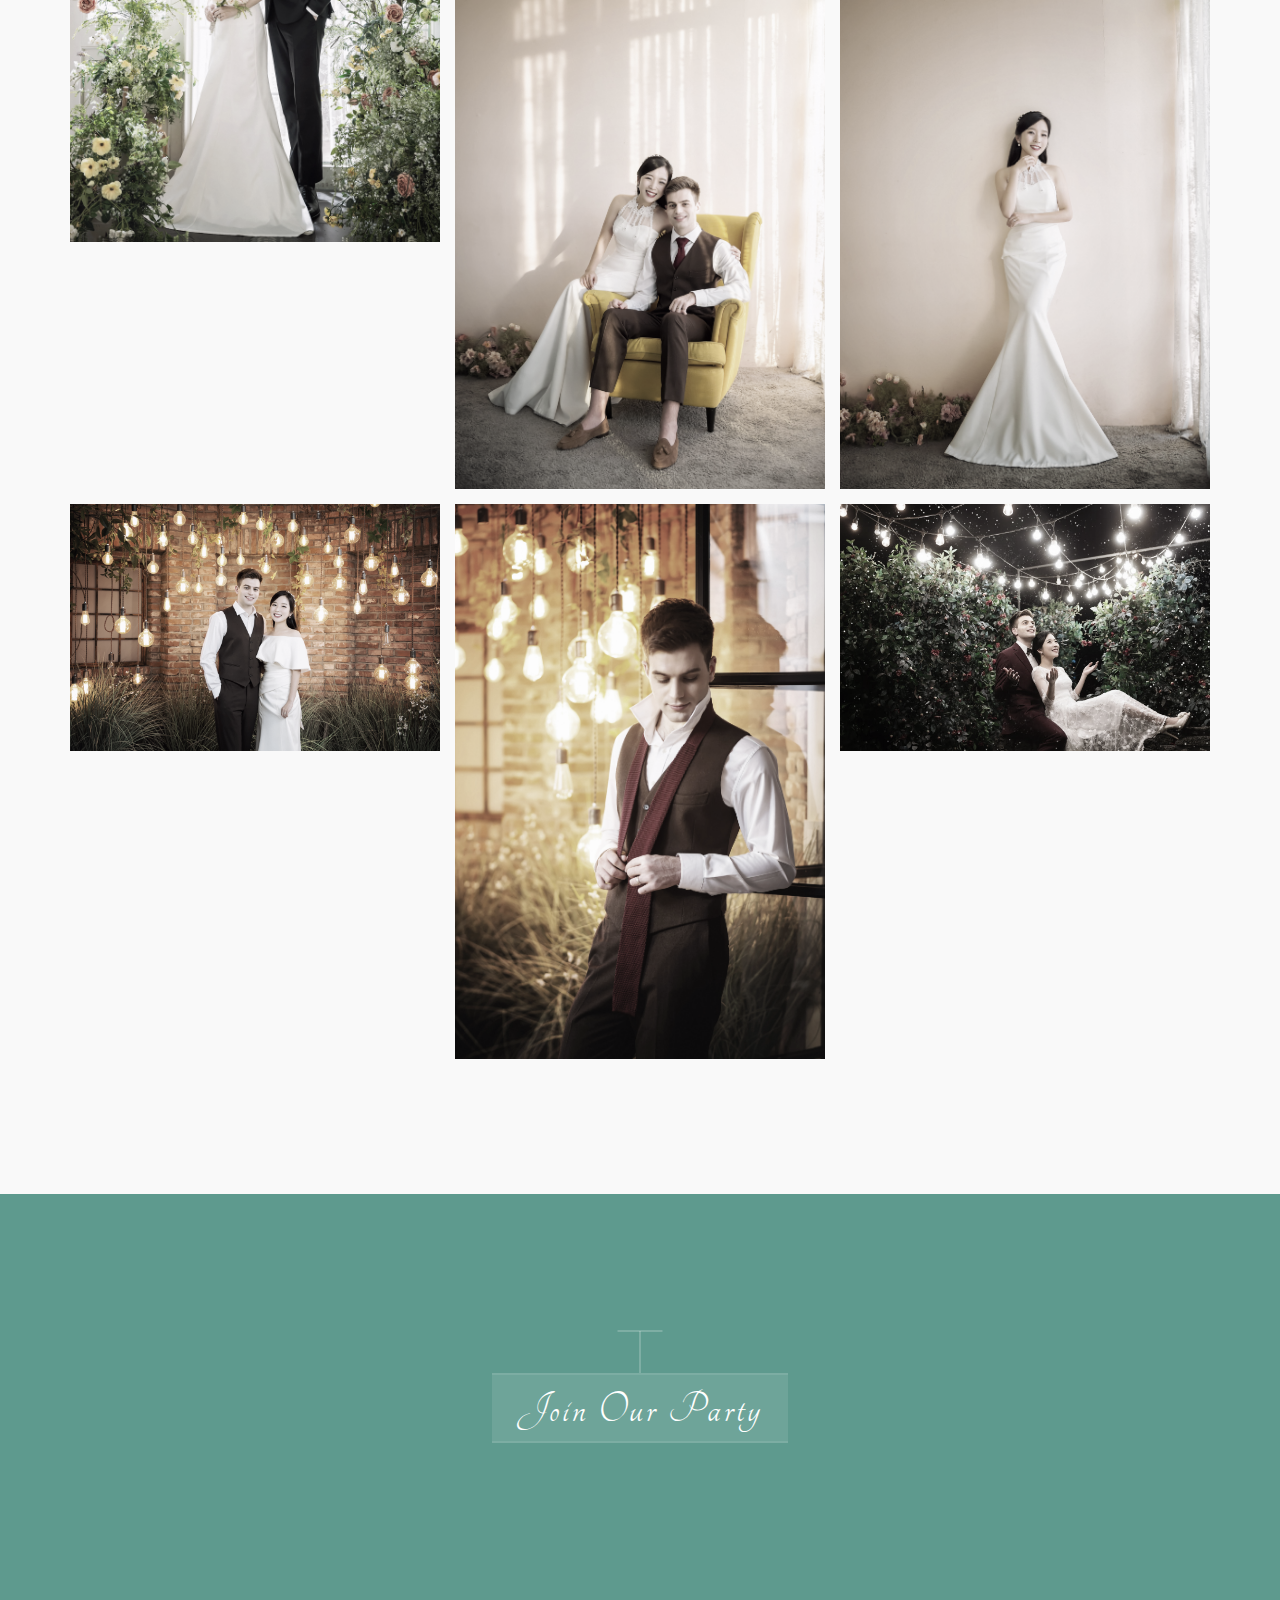
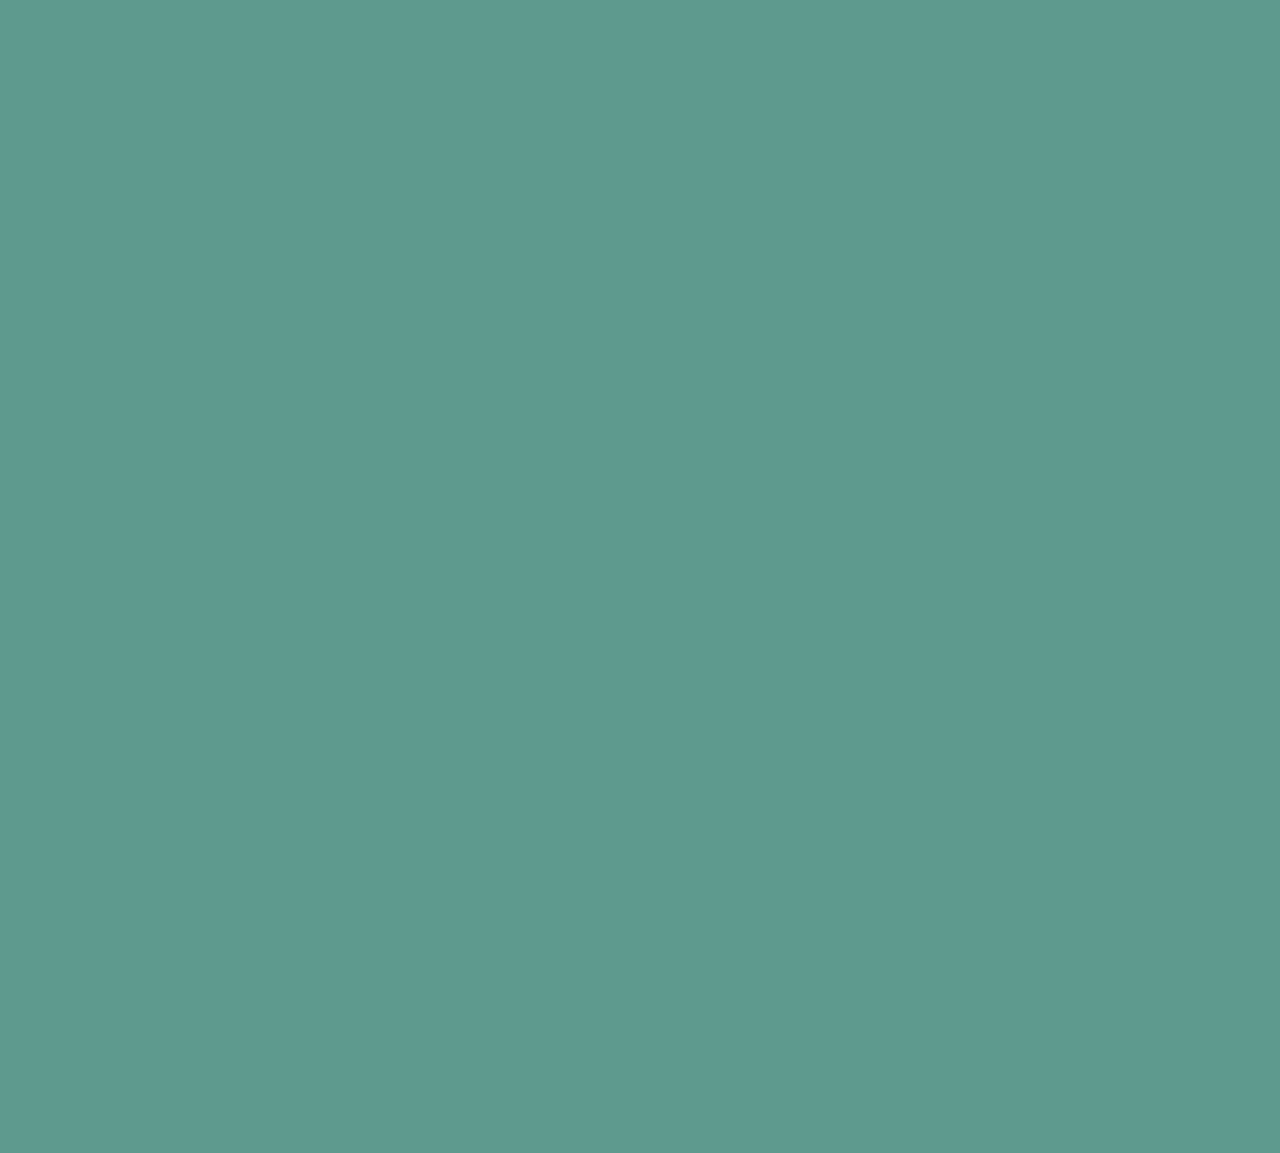
==== commit 6cfac4ca: "✨ Add timetable" ====
--- a/en/index.html
+++ b/en/index.html
@@ -400,10 +400,16 @@
                                     <li><i class="fa fa-map-marker"></i> 11 Chemin du Domaine, 38210 Tullins, France.</li>
                                     <li><i class="fa fa-clock-o"></i> October 08 2022, 16:00</li>
                                 </ul>
-                                <p>Join us for the wedding ceremony and take a cocktail together<br>Saturday lunch at the domain of Saint-Jean de Chépy.</p>
+                                <p>Join us for the wedding ceremony and take a cocktail together<br>Saturday afternoon at the domain of Saint-Jean de Chépy.</p>
                                 <a class="see-location-btn popup-gmaps" href="https://www.google.com/maps/embed?pb=!1m18!1m12!1m3!1d11224.709641632033!2d5.503031753000431!3d45.304841747792466!2m3!1f0!2f0!3f0!3m2!1i1024!2i768!4f13.1!3m3!1m2!1s0x478ae863611037b5%3A0xff6fecd267ad5848!2sDomaine%20St%20Jean%20de%20Ch%C3%A9py!5e0!3m2!1sen!2skr!4v1644740714153!5m2!1sen!2skr">
                                     See location <i class="fa fa-angle-right"></i>
                                 </a>
+                                <p><br><b>Timetable :</b></p>
+                                <p>16h00 : Guests arrival</p>
+                                <p>16h30 : Ceremony</p>
+                                <p>17h15 : Photo session and free time in the park</p>
+                                <p>18h00 : Wine reception</p>
+                                <p>20h00 : End of the festivities</p>
                             </div>
                         </div>
                         <!-- <div class="event">
